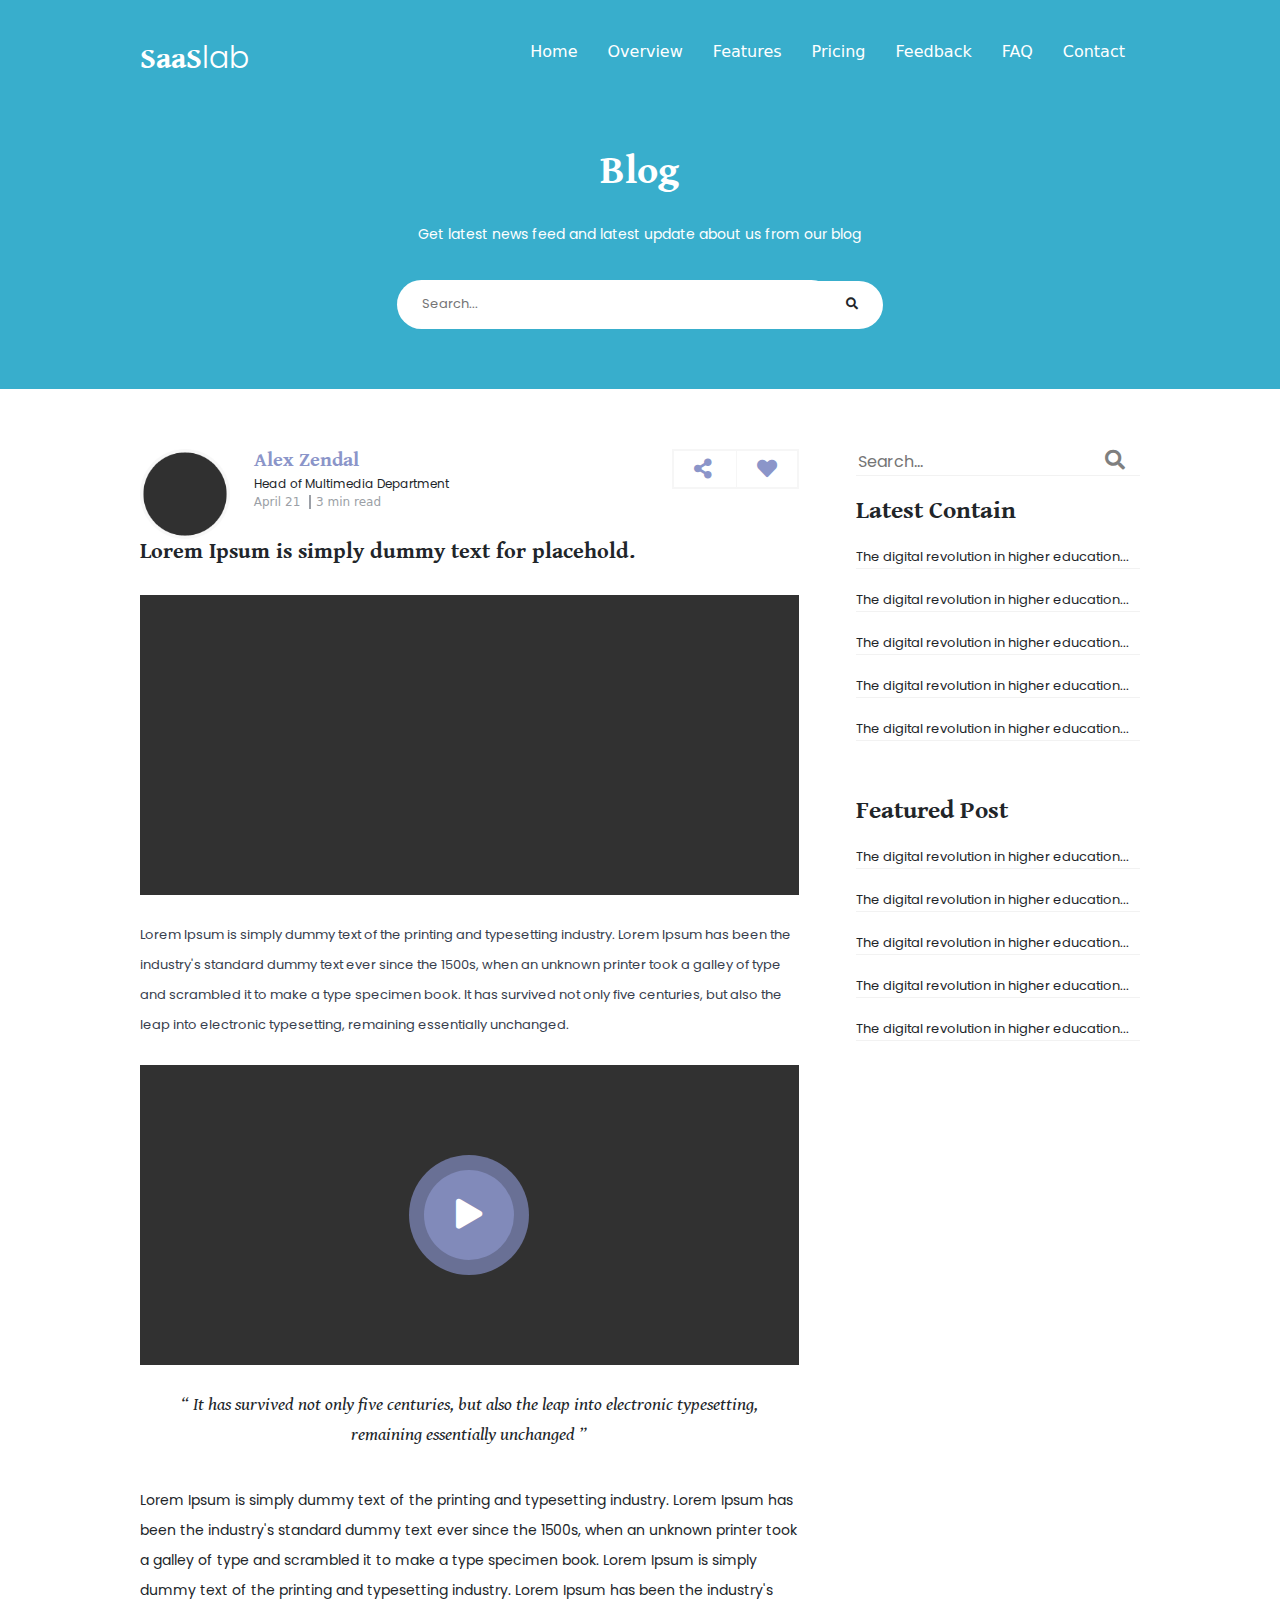
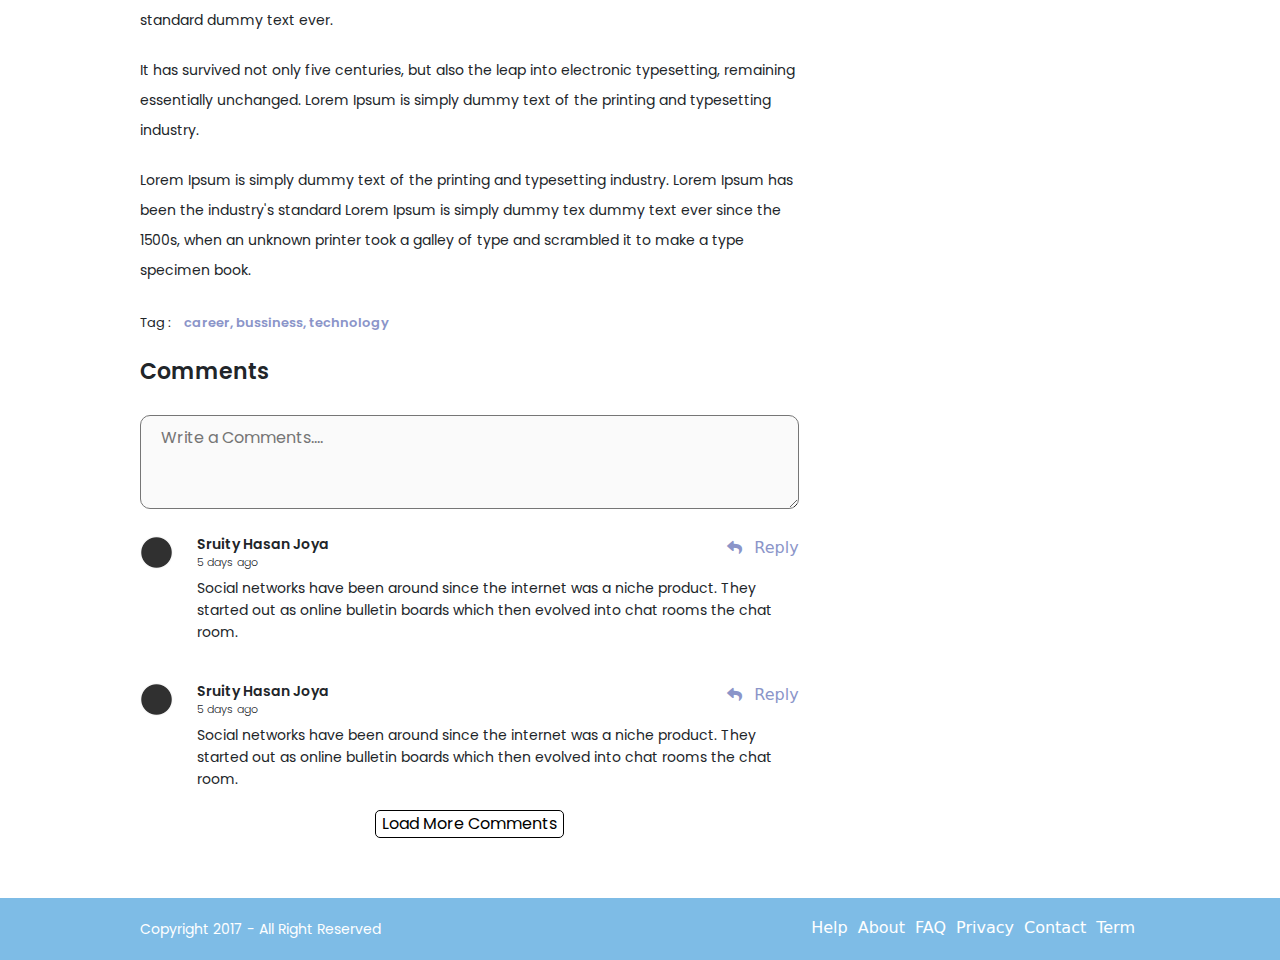
==== blog-details.html @ d779b218 "some-changes" ====
<!DOCTYPE html>
<html lang="en">
<head>
	<meta charset="UTF-8">
	<meta name="viewport" content="width=device-width, initial-scale=1.0">
	<title>SaasLab-BlogDetails-Online</title>
	<link rel="stylesheet" href="css/bootstrap.min.css">
	<link rel="stylesheet" href="css/fontawesome.css">
	<link rel="stylesheet" href="css/all.css">
	<link rel="stylesheet" href="css/style.css">
	<link rel="stylesheet" href="css/responsive.css">
</head>

<body class="blog-details">
	<div class="blog-details-area about-area">
		<div class="container">
			<div class="row header-area">
				<div class="col-4">
					<h2>SaaS<span>lab</span></h2>
				</div>

				<div class="col-8">
					<nav class="navbar navbar-expand-lg navbar-light header-menu">
					    <button class="navbar-toggler" type="button" data-bs-toggle="collapse" data-bs-target="#navbarNavOne" aria-controls="navbarNa" aria-expanded="false" aria-label="Toggle navigation">
					      <span><i class="fas fa-bars"></i></span>
					    </button>
					   	<div class="collapse navbar-collapse" id="navbarNavOne">
					      <ul class="navbar-nav">
					       	<li><a href="index.html">Home</a></li>
							<li><a href="cart-overview.html">Overview</a></li>
							<li><a href="#">Features</a></li>
							<li><a href="pricing-01.html">Pricing</a></li>
							<li><a href="#">Feedback</a></li>
							<li><a href="faq01.html">FAQ</a></li>
							<li><a href="contact.html">Contact</a></li>
					      </ul>
					    </div>
					</nav>
				</div>
			</div>

			<div class="row header-banner text-center">
				<div class="col-10 offset-1 col-lg-8 offset-lg-2">
					<H1>Blog</H1>
					<p>Get latest news feed and latest update about us from our blog</p>
					<input type="serch" class="blog-search" placeholder="Search...">
					<span><i class="fas fa-search"></i></span>
				</div>
			</div>
		</div>
	</div>

	<div class="blog-description">
		<div class="container">
			<div class="row">
				<div class="col-12 col-lg-8">
					<div class="row">
						<div class="col-8 col-lg-8">
							<div class="row department">
								<div class="col-3 col-md-2 col-lg-3">
									<img src="images/team-member.png" alt="">
								</div>

								<div class="col-9 col-md-10 col-lg-7">
									<h2 style="color: #8b95c9">Alex Zendal</h2>
									<p>Head of Multimedia Department</p>
									<h6>April 21 <span>3 min read</span></h6>
								</div>
							</div>
						</div>

						<div class="col-4 col-lg-4">
							<div class="department-share float-end">
								<a href=""><i class="fas fa-share-alt"></i></a>
								<a class="share-heart" href=""><i class="fas fa-heart"></i></a>
							</div>
						</div>
					</div>

					<div class="row second-description">
						<div class="col-12">
							<h4>Lorem Ipsum is simply dummy text for placehold.</h4>
							<img src="images/thumbnail.png" alt="">
							<p>Lorem Ipsum is simply dummy text of the printing and typesetting industry. Lorem Ipsum has been the industry's standard dummy text ever since the 1500s, when an unknown printer took a galley of type and scrambled it to make a type specimen book. It has survived not only five centuries, but also the leap into electronic typesetting, remaining essentially unchanged. </p>
						</div>
					</div>

					<div class="row third-description">
						<div class="col-12">
							<div class="video-container">
								<iframe width="713" height="300" src="https://www.youtube.com/embed/zGZ37ZVZP58" title="YouTube video player" frameborder="0" allow="accelerometer; autoplay; clipboard-write; encrypted-media; gyroscope; picture-in-picture" allowfullscreen></iframe>
								<div class="description-image" style="background-image: url(images/thumbnail.png);">
									<div class="row">
										<div class="col-2 offset-5">
											<div class="row layer-one" style="background: #697095;">
												<div class="layer-two" style="background: #818aba">
													<i class="fas fa-play" style="color: white"></i>
												</div>
											</div>
										</div>
									</div>
								</div>
							</div>
						</div>

							<p>“ It has survived not only five centuries, but also the leap into electronic typesetting, remaining essentially unchanged ”</p>
					</div>

					<div class="row">
						<div class="col-12 forth-description">
							<p>Lorem Ipsum is simply dummy text of the printing and typesetting industry. Lorem Ipsum has been the industry's standard dummy text ever since the 1500s, when an unknown printer took a galley of type and scrambled it to make a type specimen book. Lorem Ipsum is simply dummy text of the printing and typesetting industry. Lorem Ipsum has been the industry's standard dummy text ever.</p>

							<p>It has survived not only five centuries, but also the leap into electronic typesetting, remaining essentially unchanged. Lorem Ipsum is simply dummy text of the printing and typesetting industry. </p>

							<p>Lorem Ipsum is simply dummy text of the printing and typesetting industry. Lorem Ipsum has been the industry's standard Lorem Ipsum is simply dummy tex dummy text ever since the 1500s, when an unknown printer took a galley of type and scrambled it to make a type specimen book.</p>
							<h6>Tag : <span>career, bussiness, technology</span></h6>
						</div>
					</div>

					

					<div class="row">
						<div class="col-12">
							<h4 style="font-family: poppins-semibold;">Comments</h4>
							<textarea name="massage" id="textarea" cols="91" rows="3" placeholder="Write a Comments...."></textarea>
						</div>
					</div>


					<div class="comments-view">
						<div class="row comments-reply">
							<div class="customer-logo col-2 col-md-1">
								<img src="images/team-member.png" alt="">
							</div>

							<div class="col-8 col-md-9">
								<div class="col-8 col-lg-6">
									<h5>Sruity Hasan Joya</h5>
								    <h6>5 days ago</h6>
								</div>
							</div>

							<div class="col-2">
								<span><i class="fas fa-reply"></i>Reply</span>
							</div>

						</div>

						<div class="row">
							<div class="col-2 col-md-1"></div>

							<div class="col-10 col-md-11">
								<p>Social networks have been around since the internet was a niche product. They started out as online bulletin boards which then evolved into chat rooms the chat room.</p>
							</div>
						</div>
					</div>


					<div class="comments-view">
						<div class="row comments-reply">
							<div class="customer-logo col-2 col-md-1">
								<img src="images/team-member.png" alt="">
							</div>

							<div class="col-8 col-md-9">
								<div class="col-8 col-lg-6">
									<h5>Sruity Hasan Joya</h5>
								    <h6>5 days ago</h6>
								</div>
							</div>

							<div class="col-2">
								<span><i class="fas fa-reply"></i>Reply</span>
							</div>

						</div>

						<div class="row">
							<div class="col-2 col-md-1"></div>

							<div class="col-10 col-md-11">
								<p>Social networks have been around since the internet was a niche product. They started out as online bulletin boards which then evolved into chat rooms the chat room.</p>
							</div>
						</div>
					</div>
				

					<div class="row">
						<div class="col-8 offset-2 text-center">
							<button style="background: white; font-family: poppins-regular; border: 1px solid black; border-radius: 5px; color: black;">Load More Comments</button>
						</div>
					</div>
				</div>
				

				<div class="col-12 col-lg-4 blog-right-description">
					<div class="row">
						<div class="col-12">
							<input type="search" placeholder="Search...">
							<span><i class="fas fa-search"></i></span>
						</div>
					</div>

					<div class="row">
						<div class="col-12">
							<h3>Latest Contain</h3>
							<p>The digital revolution in higher education...</p>
							<p>The digital revolution in higher education...</p>
							<p>The digital revolution in higher education...</p>
							<p>The digital revolution in higher education...</p>
							<p>The digital revolution in higher education...</p>
						</div>
					</div>

					<div class="row">
						<div class="col-12">
							<h3 style="margin-top: 35px">Featured Post</h3>
							<p>The digital revolution in higher education...</p>
							<p>The digital revolution in higher education...</p>
							<p>The digital revolution in higher education...</p>
							<p>The digital revolution in higher education...</p>
							<p>The digital revolution in higher education...</p>
						</div>
					</div>
				</div>
			</div>
		</div>
	</div>	

	<div class="copyright">
		<div class="container">
			<div class="row">
				<div class="col-10 col-lg-4">
					<p>Copyright 2017 - All Right Reserved</p>
				</div>

				<div class="col-2 col-lg-8">
					<nav class="navbar navbar-expand-lg navbar-light header-menu">
					    <button class="navbar-toggler" type="button" data-bs-toggle="collapse" data-bs-target="#navbarNav" aria-controls="navbarNav" aria-expanded="false" aria-label="Toggle navigation">
					      <span><i class="fas fa-ellipsis-h"></i></span>
					    </button>
					   	<div class="collapse navbar-collapse" id="navbarNav">
					      <ul class="navbar-nav">
					       	<li><a href="">Help</a></li>
							<li><a href="index.html">About</a></li>
							<li><a href="faq01.html">FAQ</a></li>
							<li><a href="">Privacy</a></li>
							<li><a href="contact.html">Contact</a></li>
							<li><a href="">Term</a></li>
					      </ul>
					    </div>
					</nav>
				</div>
			</div>
		</div>
	</div>

	<script type="text/javascript" src="js/bootstrap.js"></script>
</body>
</html>
---- css/style.css ----
@font-face {
	font-family: GentiumBookBasic-Bold;
	src : url(../fonts/GentiumBookBasic-Bold.ttf);
}

@font-face {
	font-family: GentiumBookBasic-BoldItalic;
	src : url(../fonts/GentiumBookBasic-BoldItalic.ttf);
}

@font-face {
	font-family: GentiumBookBasic-Italic;
	src : url(../fonts/GentiumBookBasic-Italic.ttf);
}

@font-face {
	font-family: GentiumBookBasic-Regular;
	src : url(../fonts/GentiumBookBasic-Regular.ttf);
}

@font-face {
	font-family: Poppins-Bold;
	src : url(../fonts/Poppins-Bold.ttf);
}

@font-face {
	font-family:Poppins-Regular ;
	src : url(../fonts/Poppins-Regular.ttf);
}

@font-face {
	font-family: Poppins-SemiBold;
	src : url(../fonts/Poppins-SemiBold.ttf);
}

@font-face {
	font-family: Poppins-Light;
	src : url(../fonts/Poppins-Light.ttf);
}

@font-face {
	font-family: Poppins-thin;
	src : url(../fonts/Poppins-thin.ttf);
}

@font-face {
	font-family: Poppins-Medium;
	src : url(../fonts/Poppins-Medium.ttf);
}

@font-face {
	font-family: roboto-regular;
	src : url(../fonts/roboto-regular.ttf);
}

@font-face {
	font-family: roboto-medium;
	src : url(../fonts/roboto-medium.ttf);
}

@font-face {
	font-family: roboto-light;
	src : url(../fonts/roboto-light.ttf);
}


body {
	width: 100%;
	margin: 0 auto;
}

img {
	width: 100%;
}


p {
	font-family: poppins-regular;
	/*color: #737982;*/
	font-size: 14px;
	line-height: 22px;
	margin: 0;
	/*padding-bottom: 10px;*/
}

h2 {
	font-family: GentiumBookBasic-Bold;
	padding-bottom: 10px;
	font-size: 30px;
	margin: 0;
}

h4 {
	font-family: poppins-regular;
	padding-bottom: 10px;
	margin: 0;
	font-size: 18px;
}

i {
	font-size: 30px;
	padding-bottom: 10px;
}

a {
	text-decoration: none;
}

ul {
	padding: 0;
	margin: 0;
}

ul li {
	display: inline-block;
	margin: 0px 5px;
}

/*button {
	padding: 10px 45px;
    border: none;
    background: #0dcaf0;
    color: white;
    font-family: 'GentiumBookBasic-Bold';
    margin-top: 32px;
} 
*/
.container {
	width: 80%;
}

.about-area {
	background-color: #38aecc;
	padding: 40px 0;
}


.header-area {
	padding-bottom: 60px;
}

.header-banner h1 {
	padding-bottom: 20px;
	font-family: GentiumBookBasic-Bold;
	color: white;
}

.about-area span {
	font-family: poppins-light;
}

.about-area ul {
	float: right;
}

.about-area ul li {
	display: inline-block;
}

.about-area ul li a {
	text-decoration: none;
	color: white;
	margin: 0 10px;
}

.about-area h2 {
	font-family: gentiumbookbasic-bold;
	color: white;
}


.about-area p {
	color: white;
	font-family: poppins-regular;
}

.video-play-btn {
	height: 200px;
	position: relative;
}

.layer-one {
	background: #56b5cd;
	border-radius: 50%;
	height: 120px;
	width: 120px;
	line-height: 120px;
	position: absolute;
	top: 50%;
	left: 50%;
	margin-top: -60px;
	margin-left: -60px;
}

.layer-two {
	background: #6fc0d4;
    border-radius: 50%;
    height: 90px;
    width: 90px;
    line-height: 90px;
    position: absolute;
    left: 50%;
    top: 50%;
    margin-top: -45px;
    margin-left: -45px;
}

.layer-three {
	background: #84c9da;
    border-radius: 50%;
    height: 60px;
    width: 60px;
    position: absolute;
    left: 50%;
    top: 50%;
    margin-top: -30px;
    margin-left: -30px;
}

.layer-two i {
	color: white;
	height: 32px;
	width: 28px;
	position: absolute;
	top: 50%;
	left: 50%;
	margin-top: -16px;
	margin-left: -13px;
	padding: 0;
}

/*##############################################################*/


.about-description {
	padding: 60px 0;
}

.about-description  p {
	padding-bottom: 60px;
}

.about-description h2 {
	font-family: gentiumbookbasic-bold;
}

.about-description h4 {
	font-family: poppins-regular;
}

.about-support p {
	padding-bottom: 40px;
	font-family: poppins-light;
	font-size: 12px;
}


/*######################################################################*/


.about-project-details {
	background-color: #38aecc;
	padding: 60px 0;
}

.about-project-details button {
	padding: 10px 40px;
	border: none;
	background: #03c5f8;
	color: white;
	font-family: GentiumBookBasic-regular;
	margin-top: 40px;
}

.about-product-missions button {
	padding: 10px 40px;
	border: none;
	background: #03c5f8;
	color: white;
	font-family: GentiumBookBasic-regular;
	margin-top: 40px;
}


.about-project-details h2 {
	color: white;
}

.about-project-details p {
	color: #c4e7f0;
	line-height: 25px;
	font-family: poppins-light;
}

.project-right img {
	margin-left: 164px;
}

/*####################################################################*/

.about-product-missions {
	padding: 60px 0;
}

.about-product-missions h2 {
	padding-bottom: 20px;
}

.project-left img {
	margin-left: -164px;
}


/*###########################################################*/


.about-choose-us {
	background-color: #38aecc;
	padding: 60px 0;
}

.about-choose-us h2 {
	color: white;
}

.about-choose-us h4 {
	font-family: gentiumbookbasic-bold;
}

.choose-us-head p {
	color: #c4e7f0;
	padding-bottom: 50px;
}

.about-box {
	background: white;
    padding: 40px;
    border-right: 3px solid #eaeaea;
}

.about-box p {
	font-size: 12px;
}

.about-box i {
	border: 1px solid #eaeaea;
    border-radius: 50%;
    margin-bottom: 30px;
    height: 75px;
    width: 75px;
    text-align: center;
    line-height: 75px;
}

.border-right {
	border: none;
}

/*##########################################################*/


.about-team {
	padding: 50px 0;
}

.team-box {
	border: 1px solid #c3bebe;
	margin: 0 20px;
	padding: 0 25px;
}

.team-box ul li {
	margin: 25px 5px;
}

.team-box ul li i {
	font-size: 20px;
    color: white;
    background: red;
    height: 35px;
    width: 35px;
    line-height: 35px;
    border-radius: 50%;
}

.our-team p {
	padding-bottom: 100px;
}

.about-team Img {
	width: 50%;
	margin-top: -60px;
    padding-bottom: 25px
}

.about-team h4 {
	font-family: poppins-regular;
	padding-bottom: 25px;
}

.about-slider i {
	margin-top: 155px;
	background: #2ab7ca;
    color: white;
    height: 30px;
    width: 30px;
    font-size: 20px;
    line-height: 30px;
}


/*##############################################*/

.copyright {
	background-color: #7ebce6;
	padding: 10px 0;
}

.copyright p {
	padding: 0;
	color: white;
	margin: 10px 0;
}

.copyright ul {
	float: right;
}

.copyright a {
	color: white;
}

.header-menu {
	justify-content: flex-end;
}


/*############################################################################################################################################################*/

									/*blog-details-area*/

.blog-details-area {
	background-color: #38aecc;
	padding-bottom: 60px;
}

.blog-search {
	padding: 14px 1px 15px 25px;
    border-radius: 50px;
    font-family: 'Poppins-Regular';
    font-size: 13px;
    border: none;
    width: inherit;
}

.header-banner span	i {
	font-size: 12px;
    padding: 17px 25px 19px 60px;
    background: white;
    border-radius: 25px;
    margin-left: -55px;
}

.blog-details-area p {
	padding-bottom: 35px;
}

/*###################################################*/

.blog-description {
	padding: 60px 0;
}

.blog-description h4 {
	font-family: 'GentiumBookBasic-Bold';
    padding-bottom: 30px;
    font-size: 22px;
}

.department h2 {
	padding: 0;
	font-size: 20px;
}

.department p {
	padding-bottom: 0;
	font-size: 12px;
}

.department h6 {
	padding-bottom: 10px;
	font-size: 12px;
	color: #9b9fa6;
}

.department h6 span {
	border-left: 2px solid #9b9fa6;
	margin-left: 5px;
	padding-left: 5px;
}

.department-share {
	border: 2px solid #f6f6f6;
}

.second-description p {
	line-height: 30px;
    padding: 25px 0;
    font-size: 13px;
    color: #37404d;
}

.second-description img {
	height: 300px;
}

.third-description p {
	padding: 25px 40px;
    font-size: 18px;
    font-family: 'GentiumBookBasic-italic';
    text-align: center;
    line-height: 30px;
}

.video-container iframe {
	position: absolute;
}

.description-image {
	position: relative;
	height: 300px;
}

.forth-description p {
	padding: 10px 0;
	line-height: 30px;
}

.forth-description h6 {
	font-family: poppins-regular;
	font-size: 13px;
	padding: 20px 0;
}

.forth-description span {
	color: #8b95c9;
	font-family: poppins-semibold;
	margin-left: 10px;
}

.department-share i {
    margin: 0;
    padding: 8px 20px;
    font-size: 20px;
    color: #8b95c9;
}

.blog-description textarea {
	padding: 10px 20px;
    color: #989da3;
    background: #fafafa;
    border-radius: 10px;
    font-family: 'Poppins-Regular';
}

.comments-view {
	padding: 20px 0;
}

.comments-reply span i {
	font-size: 15px;
	margin-right: 12px;
}

.comments-reply span {
	color: #8b95c9;
	float: right;
}

.comments-reply h5 {
	font-size: 14px;
    font-family: 'Poppins-SemiBold';
    margin-bottom: 3px;
}

.comments-reply h6 {
	font-size: 11px;
    font-family: 'Poppins-light'
}

.share-heart i {
	border-left: 1px solid #f6f6f6;
	margin-left: -1px;
}

.blog-page-description {
	margin-top: 50px;
}

.blog-right-description {
	padding-left: 100px;
}

input[type=search]{
	border: none;
	border-bottom: 1px solid #f2f2f2;
	font-family: poppins-regular;
	width: 100%;
	margin-bottom: 20px;
}

.blog-right-description span {
	margin-left: -40px;
}

.blog-right-description span i {
	font-size: 20px;
	color: #7f7f7f;
}

.blog-right-description p {
	border-bottom: 1px solid #f2f2f2;
	margin-bottom: 20px;
	font-size: 13px;
}

.blog-right-description h3 {
	margin-bottom: 20px;
    font-size: 25px;
    font-family: 'GentiumBookBasic-Bold';
}


/*#######################################################################################################################################################################################*/


												/*BLOG-PAGES*/

/*.blog-page-description {
	padding: 60px 0;
}*/

.blog-page-description img {
	height: 300px;
}

.blog-pages-text {
	box-shadow: 0 0 15px -10px dimgray;
	margin-top: -70px;
	background: white;
	padding: 25px;
}

.blog-pages-text h2 {
	font-size: 20px;
}

.blog-pages-text p {
	font-size: 13px;
}

.blog-pages-text a i {
	font-size: 12px;
	margin-left: 10px;
}

.blog-pages-text ul {
	float: right;
}

.blog-pages-text ul li {
	/*margin:0 10px 20px;*/
	/*float: right;*/
}

.blog-pages-text ul li a {
	color: gray;
}

.blog-pages-text a {
	color: #87dad1;
	font-family: 'GentiumBookBasic-Bold';
}

.blog-pages-text ul li a span {
	font-family: poppins-semibold;
	margin-left: 10px;
	font-size: 13px;
}

.blog-left-description {
	border-bottom: 1px solid gray;
    padding-bottom: 40px;
    margin-bottom: 40px;
}

.blogpage-slider-button {
	padding-bottom: 50px;
}

.blogpage-previous i {
	font-size: 15px;
	margin-right: 10px;
}

.blogpage-previous button {
	margin-top: 0;
    padding: 10px 25px;
    margin-left: -80px;
    font-family: poppins-semibold;
    border: none;
    color: #8b8f95;
}

.blogpage-next i {
	font-size: 15px;
	margin-left: 10px;
}

.blogpage-next button {
	margin-top: 0;
	margin-left: -55px;
	padding: 10px 45px;
	border: none;
	font-family: poppins-semibold;
	color: #8b8f95;
}


.copyright-border {
	border-right: 1px solid #9ecdec;
}

/*################################################################################################################################*/

                              /*CAT OVERVIEW*/


.cat-overview li i {
	color: white;
	font-size: 15px;
}

.cart-overview {
	background: #8785e0;
	color: white;
}

.overview-product-description {
	border-bottom: 1px solid #e9e9e9;
	margin-bottom: 60px;
}

.overview-product-description img {
	height: 150px;
}

.overview-product-name {
	border-bottom: 1px solid #e9e9e9;
	margin-bottom: 30px;
	margin-top: 20px;
}

.overview-product-name h2 {
	font-family: poppins-semibold;
	font-size: 25px;
}

.overview-product-name span {
	font-family: poppins-regular;
}

.overview-product-name span input {
	text-align: center;
	width: 50px;
	height: 25px;
	margin-left: 10px;
	border: 1px solid #ededed;
}

.product-specification h5 {
	font-family: 'GentiumBookBasic-Bold';
    font-size: 25px;
    padding-bottom: 10px;
}

.product-specification h4 {
	color: #8785e0;
}

.product-specification h4 i {
	font-size: 15px;
    margin-left: 8px;
}

.product-price {
	border-bottom: 1px solid gray;
}


.product-specification p {
	font-family: poppins-regular;
	font-size: 16px;
	line-height: 30px;
}

.product-description {
	background: whitesmoke;
	padding-top: 50px;
	padding-bottom: 50px;
}

.product-details {
	background: white;
	border: 1px solid #e9e9e9;
	padding: 40px 40px 0;
}


.cart-amount {
    width: 100%;
    text-align: right;
    margin-top: -30px;
}

.bottom-border {
    border-bottom: 1px solid #ddd;
    padding: 15px 0;
}

.cart-amount td {
    padding: 8px;
}

.product-description button {
	margin: 20px 0 50px;
	float: right;
    padding: 10px 40px;
    border: none;
    font-family: 'Poppins-SemiBold';
    background: #2f93e2;
    color: white;
}

/*##################################################################################################################################*/


							/*CHECKOUT-PAGES*/


.payment-button button {
	float: right;
    padding: 10px 40px;
    border: none;
    background: #2f93e2;
    color: white;
    font-family: 'Poppins-regular';
    margin: 30px 0 0;
}

.shipping-address {
	width: 100%;
    padding:10px;
    border-radius: 5px;	
    border: 1px solid #e1e3e4;
    margin-bottom: 15px;
    color: #858b93;
}

.shipping-area {
	background: #f9f9f9;
}

.shipping-details {
	border: 1px solid #e1e3e4;
    padding: 30px;
    margin-top: 40px;
    margin-bottom: 40px;
    background: white;
}

.checkout-pages textarea {
	border: 1px solid #e1e3e4;
	padding: 10px;
	border-radius: 5px;
}

.header-area .navbar {
		float: right;
		padding: 0;
	}


/*############################################## contact #########################################*/

.contact .cart-overview {
	background: #79b4db;
}

.contact .header-banner i {
	border: 2px solid white;
    border-radius: 50%;
    height: 50px;
    width: 50px;
    line-height: 50px;
    font-size: 25px;
    margin-bottom: 15px;
}

.contact .header-banner p {
	color: #d7e9f4;
}

.contact .header-banner h6 {
	font-family: poppins-regular;
}

.helpline-area {
	margin: 50px 0;
}

.helpline-left {
	padding-right: 80px;
}

.helpline-area h2 {
	padding-bottom: 11px;
}

.helpline-left p {
	padding-bottom: 30px;
}

.helpline-left label {
	font-family: 'Poppins-light';
    font-size: 15px;
    margin: 0;
    padding-top: 30px;
    color: #9b9fa6;
}

.helpline-left input {
	width: 100%;
    border: none;
    border-bottom: 1px solid #e0e0e0;
}

.helpline-left input:focus {
	box-shadow: none;
}

.helpline-left select {
	width: 100%;
    border: none;
    border-bottom: 1px solid #e0e0e0;
}

.helpline-search {
	border-bottom: 1px solid #e0e0e0;
}

.helpline-search input {
	border: none;
    width: 90%;
}

.helpline-search i {
	font-size: 15px;
	color: #737982;
	float: right;
	margin-bottom: 5px;
}

.helpline-right h4 {
	font-family: 'GentiumBookBasic-Bold';
    padding-bottom: 5px;
    font-size: 25px;
    padding-top: 30px;
}

.helpline-right p {
	padding-bottom: 20px;
}

.helpline-right-question {
    border: 1px solid #e0e0e0;
    margin-top: 10px;
    padding: 0 10px;
}

.helpline-right-question select {
    border: none;
    width: 100%;
    padding: 15px 0;
}

.helpline-left button {
	width: 100%;
    padding: 10px;
    margin-top: 45px;
    border: none;
    background: #03c5f8;
    color: white;
    font-family: 'Poppins-SemiBold';
}

.helpline-area textarea {
	border: none;
    border-bottom: 1px solid #e0e0e0;
}

.contact-map {
	text-align: center;
	padding: 30px 0 25px;
}

.accordion-item {
	border: none;
}


.contact .accordion-button {
	padding: 12px;
	background: white;
    border: 1px solid gray;
    box-shadow: none;
}

.accordion-button {
	color: blue;
	border-bottom: 1px solid lightgray;
}

.accordion-button:not .collapsed {
	background: skyblue;
}



/*############################################# pricing-01 #########################################*/



.pricing01 .cart-overview {
	background: #107dd0;
}

.pricing01-header {
	text-align: center;
	padding: 30px 0;
}

.pricing01-offer {
	background-image: url(../images/Pricing_bg.png);
	color: white;
	padding: 20px 0;
	background-size: cover;
}

.pricing01-offer p {
	text-align: center;
}

.pricing01-area {
	background: #f8f8f8;
	padding: 15px 0 50px;
}

.pricing01-answer-sheet {
    box-shadow: 1px -2px 5px 5px #f3faff;
    margin-bottom: 50px;
}

.pricing01-answer-box {
	padding: 20px 35px;
    border-bottom: 1px solid #f2f2f2;
}

.pricing01-answer-box select {
    background: white;
}

.pricing01-answer-sheet select {;
    width: 100%;
    border: none;
}

.pricing01-para {
	background: #0084e9;
}

.pricing01-select-button {
	margin: 120px 0 30px;
}

.pricing01-select-button button {
	float: right;
    padding: 15px 40px;
    border: 2px solid transparent;
    background: #0e81d9;
    color: white;
    border-radius: 50px 0 0 50px;
    font-family: 'Poppins-semibold';
    font-size: 15px;
    box-shadow: -2px 3px 5px 0px #095590;
}

.pricing01-offer-price {
	padding-left: 30px;
}

.pricing01-offer p {
	color: white;
	padding: 10px 0;
}

.pricing01-offer h6 {
	font-size: 12px;
}

.pricing01-offer h3	{
	font-family: GentiumBookBasic-Bold;
	font-size: 40px;
}

.pricing01-details-button button {
	padding: 10px 30px;
    border-radius: 50px;
    border: 2px solid white;
    background: transparent;
    color: white;
    font-family: 'Poppins-SemiBold';
}

.pricing01-details-button {
	text-align: center;
	margin: 25px 0 0;
}

.pricing01-faq {
	text-align: center;
	padding-top: 50px;
	padding-bottom: 50px;
}

.pricing01-faq h2 {
	color: #1e96f2;
}

.pricing01-answer-sheet .accordion-button i {
	font-size: 15px;
	padding-bottom: 0;
}



/*#######################################################PRICING-02######################################*/


.pricing02-area {
	background-color: #f4f4f4;
	padding: 80px 0;
}

.pricing02-area .pricing01-header p {
	font-size: 17px;
}

.pricing02-box {
	text-align: center;
}

.pricing02 .mobile-contact {
	text-align: center;
    background: #2799c1;
    color: white;
    height: 250px;
}

.pricing02 .copyright {
	margin-top: 65px;
}

.pricing02 .mobile-contact h2 {
    padding-top: 35px;
}

.pricing02 .contact-details button {
    padding: 10px 70px;
    border: none;
    border-radius: 25px;
    background: #2799c1;
    color: white;
    font-family: 'Poppins-Regular';
}

.pricing02 input[type=name],input[type=subject],input[type=message] {
	width: 100%;
    border: none;
    border-bottom: 1px solid gray;
    padding-bottom: 10px;
    margin-bottom: 30px;
}

.pricing02 input[type=email] {
	width: 100%;
    border: none;
    border-bottom: 1px solid gray;
    padding-bottom: 10px;
    margin-bottom: 30px;
}







/*################################################### FAQ01 ##########################################*/



.faq01 .pricing01-faq h2 {
	color: #37404d;
}

.faq01-general {
	border-bottom: 1px solid #f2f2f2;
	padding-bottom: 65px;
}

.faq01 .copyright {
	margin-top: 50px;
}

.faq01 .accordion-button {
	padding: 25px;
}

/*############################################### FAQ02 ########################################*/

.faq02 .pricing01-faq h2 {
	color: #37404d;
}

.faq02-answer {
	box-shadow: 1px -2px 5px 5px #f3faff;
	border-bottom: 5px solid #04c5f8;
}

.faq02-answer p {
	/*box-shadow: 1px -2px 5px 5px #f3faff;*/
    padding: 25px 25px 30px;
    line-height: 28px;
}

.faq02 .contact-us input {
	width: 100%;
	padding: 10px;
    margin: 10px 0;
    background: #f5f5f5;
    border: none;
    font-family: poppins-regular;
    color: #93989f;
}

.faq02 .contact-us textarea {
	padding: 10px;
    margin: 10px 0;
    background: #f5f5f5;
    border: none;
    font-family: Poppins-regular;
    color: #93989f;
}

.faq02 .contact-us {
	border-bottom: 1px solid #e5e5e5;
}

.send-button {
	text-align: center;
}

.send-button button {
	padding: 10px;
	width: 50%;
	background: #007ea7;
    color: white;
    font-family: 'Poppins-SemiBold';
    border: none;
    margin-bottom: 60px;
}

.faq02 .copyright {
	background: white;
	border-bottom: 10px solid #04c5f8;
}

.faq02 .copyright p {
	color: black;
}

.faq02 .copyright a {
	color: black;
}


/****************************************************RESPONSIVE COMPLETE**************************************************************/






/*######################################################GMAIL-BODY##################################################################*/



.gmail-head {
	background: #4d84e3;
	color: white;
	padding-bottom: 50px;
}

.gmail-head-right img {
	margin-left: 75px;
	width: 120%;
}

.gmail-head-left {
	padding-top: 70px;
}

.gmail-head-left button {
	width: 100%;
    padding: 13px;
    border: 1px solid white;
    background: transparent;
    color: white;
    font-family: 'GentiumBookBasic-Bold';
    border-radius: 5px;
    margin-top: 35px;
}

.gmail-head-left button:hover {
	background: #3bd3fb;
	border: none;
}

.gmail-head-left p {
	color: #f4f4f4;
}

.gmail-menu {
	padding: 50px 0;
}

.gmail-menu i {
	float: right;
	font-size: 20px;
}


.get-gmail {
	text-align: center;
	padding-top: 60px;
	padding-bottom: 60px;
}

.get-gmail button {
	padding: 10px 50px;
	color: white;
	background: #3bd3fb;
	border-radius: 20px;
	margin: 15px 0;
	border: none;
	font-family: 'GentiumBookBasic-Bold';
}


.gmail-all {
	background: #f4f4f4;
	padding-top: 50px;
	padding-bottom: 50px;
}


.gmail-all i {
	color: #685b5b;
	font-size: 23px;
}

.gmail-all h2 {
	font-size: 25px;
}

.gmail-description  {
	padding: 30px 0;
}

.gmail-all-head {
	text-align: center;
	padding-bottom: 40px;
}

.gmail-all-left {
	text-align: right;
	padding: 0 40px;
}

.gmail-all-right {
	padding: 0 40px;
}

.gmail-phone {
	padding: 0 40px;
}


.gmail-business {
	text-align: center;
	padding-top: 60px;
	padding-bottom: 60px;
}

.gmail-business-area p {
	padding: 13px;
}

.bg-blue {
	background: #508df7;
	color: white;
    padding: 13px;
    font-family: 'GentiumBookBasic-Bold';
}

.gmail-business-box {
	box-shadow: 0 2px 6px 4px #f9f9f9;
}

.gmail-business-box button {
	padding: 7px;
    background: #34dbfe;
    color: white;
    border: none;
    border-radius: 50px;
    margin: 20px 0;
    width: 65%;
}

.gmail-business-head {
	padding-bottom: 30px;
}

.gmail-business-head h2 {
	padding-bottom: 10px;
}

.gmail-business-box h2 {
	padding: 0;
	font-size: 30px;
}

.gmail-business-box span {
	font-size: 40px;
}

.gmail-business-box span sup {
	margin-top: -10px;
}

.gmail-business-box select {
	border: none;
	font-size: 12px;
    font-family: 'Poppins-Regular';
}

.download-area {
	background: #508df7;
	padding-top: 40px;
	padding-bottom: 40px;
}

.download-area-left	{
	padding-top: 100px;
	padding-right: 120px;
}

.download-area-left h2 {
	font-size: 40px;
	color: white;
}

.download-area-left p {
	font-size: 14px;
	line-height: 25px;
	padding-bottom: 20px;
	color: white;
}

.download-area-left button {
	padding: 10px 30px;
    color: white;
    background: #2bd9fe;
    border: none;
    font-family: 'GentiumBookBasic-bold';
    border-radius: 5px;
    margin-top: 32px;
}

.download-area .copyright {
	background: #508df7;
}

.download-area .copyright .copyright-body {
	border-top: 1px solid white;
	margin-top: 40px;
	padding-top: 20px;
}

.trello-information-right .accordion-item {
	border: none;
}

.trello-information-right .accordion-item button {
	padding: 0;
}

.trello-information-right .accordion-item h2 {
	padding: 0;
}

.trello-information-right .accordion-button:after {
	background: none;
}

/*.trello-information-right .accordion-button i {
	padding-right: 40px;
}*/

.trello-information-right .accordion-button {
	box-shadow: none;
	background: transparent;
}


/*########################################################################## HOW-IT-WORK ##########################################################*/



.timeline {
  position: relative;
  max-width: 1200px;
  margin: 0 auto;
}



.content {
  padding: 20px 30px;
  background-color: white;
  position: relative;
  border-radius: 6px;
}


/*##################################################################PRODUCT-PAGES#################################################################*/


.product-page .navbar-nav li i {
	color: white;
	font-size: 15px;
}




/*################################################# SKYPE ##########################################################*/



.skype-banner {
	background: #20caf0;
	color: white;
	height: 1000px;
}

.skype-heading {
	padding: 30px 0;
}

.skype-heading i {
	float: right;
	color: white;
}


.skype-content {
	text-align: center;
}

.skype-content img {
	width: 80%;
}


.skype-content-right {
	padding: 80px 45px 0;
}

.skype-content button {
	border: 1px solid white;
    border-radius: 30px;
    width: 45%;
    padding: 10px;
    background: transparent;
    color: white;
    margin: 50px 10px 0;
}

.skype-content button:hover {
	color: #20caf0;
	background: white;
	transition: 1s;
}


.skype-content p {
	color: #87fff0;
	line-height: 22px;
}

.progress-bar {
	background: white;
	color: #20caf0;
	margin-top: -110px;
	box-shadow: 0 0 8px -2px #20caf0;
	padding: 25px;
}

.progress-heading {
	padding-bottom: 15px;
}

.progress-banner ul li {
	position: relative;
	width: 150px;
	margin: 0;
	z-index: 1;
}

.progress-banner ul li i {
	background: #20caf0;
	color: white;
    height: 65px;
    width: 65px;
    border-radius: 50%;
    text-align: center;
    line-height: 65px;
    font-size: 20px;
}

.progress-banner ul li i:after {
	content: "";
	background: #20caf0;
	height: 3px;
	width: 155px;
	display: block;
	position: absolute;
	left: 0;
	top: 34px;
	z-index: -1;
}

.progress-banner h6 {
	padding-top: 15px;
}

.progress-banner ul li:first-child i:after {
	left: 100px;
}

.progress-banner ul li:last-child i:after {
	width: 100px;
}


.skype-download-area {
	padding-top: 80px;
	padding-bottom: 80px;
}

.skype-download-area p {
	padding-bottom: 20px;
}

.skype-download-area img {
	width: 145%;
}

.skype-download-area .padding-rt {
	padding-right: 50px;
}

.skype-download-area button {
	padding: 10px 25px;
    background: #12c6f0;
    color: white;
    border: none;
    border-radius: 30px;
    font-family: 'GentiumBookBasic-Bold';
    margin-top: 30px;
    font-size: 13px;
}


.skype-description {
	background: #12c6f0;
	text-align: center;
	color: white;
}


.skype-description {
	padding: 50px 0;
}

.skype-description-img {
	padding: 50px 0;
}

.skype-description .description-box {
	padding: 40px 10px;
}

.skype-description .description-box i {
	font-size: 22px;
	padding-bottom: 15px;
}

.skype-description .description-box p {
	font-size: 12px;
	color: #87fff0;
}

.skype-faq {
	text-align: center;
	border-bottom: 1px solid gray;
}


.skype-faq-heading {
	padding: 50px 0;
}


.skype-faq h2 {
	color: #12c6f0;
}

.skype .copyright {
	background: white;
	border-bottom: 10px solid #12c6f0;
}

.skype .copyright p {
	color: black;
}

.skype .copyright a {
	color: black;
}

.skype .skype-faq-heading {
	padding-top: 0;
}






/*############################################################# SLACK ####################################################*/



.slack-area {
	background: #60adc9;
	color: white;
	overflow: hidden;
}

.slack-heading {
	padding: 40px 0 80px;
}

.slack-heading h2 {
	margin-top: 10px;
}

.slack-menu-bar .navbar {
	float: right;
	margin-top: 10px;
}

.slack-btn button {
	padding: 10px 20px;
    border: none;
    border-radius: 25px;
    box-shadow: 0px 0px 9px -2px darkslategrey;
    background: #6ab8d3;
    color: white;
    font-family: 'Poppins-Regular';
    float: right;
}

.slack-banner {
	text-align: center;
}

.slack-banner button {
	padding: 10px 30px;
    color: #60adc9;
    font-family: 'GentiumBookBasic-Bold';
    border: none;
    border-radius: 25px;
    margin: 40px 0 80px;
    background: white;
}

.slack .video-play-btn {
	position: relative;
	height: 110px;
}

.slack-area a {
	color: white;
}

.slack-slider {
	float: right;
}

.slack-slider ul {
	margin-bottom: 30px;
}

.slack-slider ul li {
	display: block;
}

.slack-slider ul li i {
	font-size: 15px;
	margin: -5px 20px;
}

.slack-slider ul li i:before {
	/*border: 1px solid white;*/
	border-radius: 50%;
}

.slack-slider ul li:hover i:before {
	color: transparent;
}


.slack-team-communication {
	padding: 80px 0;
}

.slack-team-communication img {
	width: 130%;
	margin-left: -270px;
}

.team-content {
	padding-top: 30px;
}


.timeline-item {
	width: 100%;
	position: relative;
}

.timeline-item::before {
    content: '';
    position: absolute;
    width: 3px;
    height: 115%;
    background-color: #608fbf;
    left: 11px;
    margin-top: 20px;
}

.timeline-number {
	width: 25px;
    height: 25px;
    background: #608fbf;
    border-radius: 50%;
    text-align: center;
    color: white;
    position: absolute;
    font-family: 'GentiumBookBasic-semiBold';
    font-size: 15px;
    margin-top: 20px;
}


.timeline-item:last-child {
	height: 0;
}

.timeline-content {
	margin-left: 65px;
	padding: 20px;
}

.timeline-content:hover {
	background: #b8c6cb;
}


.pricing01-answer {
	padding: 0;
}

.slack .accordion-item h2 {
	padding-bottom: 0;
}


.slack-app {
	background: #60adc9;
	text-align: center;
	padding: 50px 0;
	color: white;
}


.slack-app button {
	padding: 8px 45px;
    border: none;
    border-radius: 25px;
    margin: 30px 0 45px;
    color: #0d6efd;
    font-family: 'GentiumBookBasic-semiBold';
}


.slack-app img {
	margin-bottom: 40px;
}

.slack-tool img {
	padding: 60px 115px 20px;
}


.slack-tool {
	padding: 60px 0;
}

.slack .gmail-business {
	text-align: center;
	background: #63b4d1;
	color: 	white;
}

.slack .gmail-business-box {
	margin: 0 10px;
	box-shadow: none;
	color: black;
	background: white;
}


.accordion-button::after {
	background-image: none;
	width: 0;
}

.accordion-button:not(.collapsed):after {
	background-image: none;
}

.accordion-item .accordion-header p {
	width: 100%;
}

.accordion-item .accordion-body p {
	text-align: left;
}

.mobile-app .accordion-button i {
	padding-bottom: 0;
	font-size: 16px;
	/*padding-right: 30px;*/
}

.mobile-app-developer .accordion-button i {
	padding-bottom: 0;
	font-size: 16px;
	margin-right: 30px;
}


.pricing01-answer-sheet .accordion-button:not(.collapsed) i {
	transform: rotate(180deg);
	color: black;
	padding-bottom: 0;
	font-size: 16px;
}

/*.accordion-button:not(.collapsed) i {
	transform: rotate(180deg);
	color: black;
	padding-right: 0;
	padding-left: 40px;
}*/

.mobile-app-developer .accordion-button:not(.collapsed) i {
	transform: rotate(180deg);
	color: blue;
	padding-bottom: 0;
	font-size: 16px;
	padding-right: 0;
	padding-left: 0;
}

.accordion-item .accordion-header {
	padding-bottom: 0;
}

.accordion-item .accordion-header p {
	width: 100%;
}

/*############################################################## TRELLO #########################################################*/


.trello .gmail-menu button {
	float: right;
    padding: 8px 40px;
    border-radius: 25px;
    border: 2px solid #4ce0b3;
    background: transparent;
    color: white;
    font-family: 'GentiumBookBasic-Bold';
}


.trello .gmail-head {
	background: #439b9a;
}

.trello .gmail-head-left button:hover {
	background: #4ce0b3;
	border: 1px solid transparent;
}

.trello-description {
	text-align: center;
	padding-top: 60px;
	padding-bottom: 60px;
}

.trello-description-heading {
	padding-bottom: 60px;
}


.trello-description p {
	color: #828a97;
}

.trello-description-body i {
	color: #0fa3a1;
	padding-bottom: 15px;
}

.trello-description-body h2 {
	font-size: 25px;
}


.trello-description-body {
	padding: 0 30px;
}


.trello-description-body:nth-child(n+1):nth-child(-n+3) {
	padding-bottom: 60px;
}


.trello-team-work {
	background: #268e8d;
	color: white;
	padding: 80px 0;
}

.trello-team-work img {
	width: 140%;
	margin-left: -270px;
}

.team-work-right {
	padding-top: 40px;
}

.team-work-right p {
	padding: 10px 0;
	line-height: 24px;
}

.team-work-right button {
	padding: 10px 40px;
    border-radius: 25px;
    border: none;
    background-color: #52e1b6;
    color: white;
    font-family: 'GentiumBookBasic-Bold';
    margin-top: 30px;
}

.team-work-right button:hover {
	background: white;
	color: #52e1b6;
	transition: 1s;
}


.trello-board {
	padding: 80px 0;
}


.trello-board-content {
	padding-top: 40px;
}

.trello-board-content p {
	font-family: poppins-regular;
    color: #737982;
    font-size: 15px;
    line-height: 25px;
    margin: 0;
    padding-bottom: 18px;
}

.trello-board-content button {
	padding: 10px 40px;
    border-radius: 25px;
    border: none;
    background-color: #52e1b6;
    color: white;
    font-family: 'GentiumBookBasic-Bold';
    margin-top: 30px;
}

.trello-board-content button:hover {
	box-shadow: 0 0 10px 0 #52e1b6;
	transition: 1s;
}


.trello-board-img img {
	margin-left: 138px;
	width: 105%;
}

.trello-information {
    background: #268e8d;
    text-align: center;
    color: white;
    padding: 60px 0;
}


.information-heading {
	padding-bottom: 25px;
}

.information-video {
	background: #eaeaea;
    height: 300px;
    width: 88%;
    border-radius: 5px;
    position: relative;
}

.information-video i {
	height: 80px;
    width: 80px;
    line-height: 80px;
    border-radius: 50%;
    background: #7d7d7d;
    text-align: center;
    top: 50%;
    left: 50%;
    margin-top: -40px;
    margin-left: -40px;
    position: absolute;
    padding: 0;
}

.information-video p {
	color: #7d7d7d;
	font-family: 'GentiumBookBasic-Bold';
	padding-top: 10px;
	position: absolute;
    top: 50%;
    left: 50%;
    margin-top: 45px;
    margin-left: -50px;
}

.trello-information-right .accordion-item {
	background: none;
}

.trello-information-right .accordion-item button {
	border: none;
	color: white;
	margin: 12px 0;
}

.trello-information-right .accordion-item i {
	font-size: 15px;
	padding-bottom: 0;
}

.trello-information-right .accordion-body {
	padding: 0;
	padding-bottom: 15px;
	/*padding-left: 70px;*/
	text-align: left;
}


.trello-waiting {
	padding: 60px 0 25px;
	text-align: center;
	border-bottom: 1px solid dimgray;
}

.trello-waiting button {
	padding: 10px 60px;
    background: #4ce0b3;
    color: white;
    font-family: 'GentiumBookBasic-Bold';
    border: none;
    border-radius: 25px;
    margin: 30px 0;
    box-shadow: 0 0px 10px 0 #4ce0b3;
}

.trello-waiting h6 {
	font-family: 'GentiumBookBasic-Bold';
}


.trello .copyright {
	color: dimgray;
	background: white;
}

.trello .copyright a {
	color: dimgray;
}

.trello .copyright ul {
	text-align: center;
	float: none;
}

.trello .copyright p {
	color: dimgray;
}

.trello .copyright .navbar-nav a {
	color: dimgray;
}





/*############################################################# MOBILE-APP ##############################################################*/





.mobile-app .gmail-head {
	background: #3b43c5;
}

.mobile-app .gmail-head-left button:hover {
	background: #1e96f2;
	border: 1px solid transparent;
}

.mobile-app .gmail-menu .header-menu {
	margin: 0;
}

.mobile-app .gmail-menu .header-menu a {
	color: white;
	margin: 0 10px;
}

.mobile-app .gmail-menu span {
	font-family: 'poppins-regular';
}


.mobile-app .gmail-head-right img {
	width: 65%;
	float: right;
}

.mobile-app .our-app .video-play-btn {
	height: 150px;
}

.mobile-app .our-app .header-banner {
	padding-bottom: 20px;
}

.mobile-app .our-app {
	text-align: center;
	padding: 70px 0;
}

.mobile-app .our-app h2 {
	color: black;
}

.mobile-app .app-overview {
	background: #565cc9;
	padding: 80px 0;
	text-align: center;
}

.mobile-app .overview-heading {
	padding-bottom: 20px;
}

.mobile-app .overview-heading h2 {
	color: white;
}

.mobile-app .app-overview p {
	color: lightgray;
	line-height: 25px;
}

.mobile-app .overview-boxs i {
	color: #565cc9;
    height: 70px;
    width: 70px;
    border: 1px solid lightgray;
    line-height: 70px;
    border-radius: 50%;
}

.mobile-app .app-overview .overview-boxs {
	background: white;
	padding: 50px 20px;
}

.mobile-app .app-overview .overview-boxs h6 {
	padding: 30px 0 10px;
}

.mobile-app .overview-boxs:not(:nth-child(4)) {
	border-right: 1px solid lightgray;
}


.mobile-app .overview-btn {
	text-align: center;
}


.mobile-app .overview-btn button {
	width: 40%;
    padding: 10px;
    text-align: center;
    border: 1px solid white;
    background: transparent;
    color: white;
    border-radius: 5px;
    margin: 50px 10px 0;
}

.mobile-app .overview-btn button i {
	padding: 0;
    font-size: 20px;
    margin-right: 15px;
}




.mobile-app-developer img {
	width: 70%;
}


.mobile-app-developer {
	padding-top: 60px;
	padding-bottom: 60px;
}

.mobile-app .trello-information-right {
	padding-top: 90px;
}


.mobile-app .mobile-app-developer .accordion-item .accordion-button  {
	color: #777272;
	padding-bottom: 5px;
}


.mobile-app .trello-information-right .developer-btn button {
	padding: 10px;
    width: 30%;
    background: #2c9cf3;
    color: white;
    font-family: 'GentiumBookBasic-Bold';
    border-radius: 5px;
    border: 1px solid #2c9cf3;
    margin: 50px 10px 0 0;
    transition: 0.5s;
}

.mobile-app .trello-information-right .developer-btn button:hover {
	background: white;
	color: #2c9cf3;
}

.mobile-app .trello-information-right h4 {
	color: #2c9cf3;
    font-size: 25px;
    font-family: 'GentiumBookBasic-Bold';
    padding-bottom: 20px;
}

.mobile-app .trello-information-right h4 span {
	color: black;
}

.mobile-app .pricing01-area {
	background: #565cc9;
	color: white;
}

.mobile-app .pricing01-area p {
	color: lightgray;
}


.mobile-app .skype-description {
	background: white;
	color: black;
}

.mobile-app .skype-description button {
	padding: 13px 50px;
    font-family: 'GentiumBookBasic-Bold';
    border: none;
    border-radius: 5px;
    background: #0f7ccf;
    color: white;
}


.mobile-app .flt-lft {
	position: absolute;
    margin-top: 22%;
    margin-left: 100px;
    float: left;
    color: blue;
    background: white;
    padding-bottom: 0;
    height: 40px;
    width: 40px;
    line-height: 40px;
    text-align: center;
    border-radius: 50%;
}

.mobile-app .flt-lft:hover, .mobile-app .flt-rt:hover {
	color: white;
	background: transparent;
	transition: 0.5s;
}

.mobile-app .flt-rt {
	position: relative;
    float: right;
    margin-right: 100px;
    margin-top: -18%;
    color: blue;
    background: white;
    padding-bottom: 0;
    height: 40px;
    width: 40px;
    line-height: 40px;
    text-align: center;
    border-radius: 50%;
}

.mobile-app .flt-rt:hover {

}

.mobile-app .app-screenshort {
	padding: 80px 0;
    background: #5158d9;
    color: white;
}


.app-screenshort-heading {
	padding-bottom: 40px;
	text-align: center;
}



.mobile-app .mobile-app-feedback {
	text-align: center;
	padding: 60px 0 80px;
}

.mobile-app .feedback-banner {
	padding-top: 30px;
}

.mobile-app .feedback-banner img {
	width: 10%;
}

.mobile-app .feedback-body {
	background: #4047d8;
    padding: 55px 30px 40px;
    line-height: 25px;
    margin-top: -35px;
    z-index: -1;
    color: lightgray;
}


.mobile-app .feedback-body button {
	padding: 7px 70px;
    border: none;
    border-radius: 25px;
    font-family: 'Poppins-Regular';
    margin-top: 35px;
    color: #4047d8;
}


.mobile-app .mobile-app-feedback .flt-lft {
	margin-top: 140px;
	margin-left: -455px;
	color: white;
	background: #4047d8;
	height: 35px;
	width: 35px;
	line-height: 35px;
	border-radius: 0;
}


.mobile-app .mobile-app-feedback .flt-rt {
	margin-top: -110px;
	margin-right: -60px;
	color: white;
	background: #4047d8;
	width: 35px;
	height: 35px;
	line-height: 35px;
	border-radius: 0;
}


.mobile-app .mobile-contact {
	text-align: center;
    background: #4047d8;
    color: white;
    height: 250px;
}

.mobile-app .mobile-contact h2 {
	padding-top: 35px;
}


.contact-details {
	padding: 60px 80px 40px;
    text-align: center;
    box-shadow: 0 0 6px 0px grey;
    background: white;
    margin-top: -120px;
}

.mobile-app .contact-details input[type=name],input[type=subject],input[type=message] {
	width: 100%;
    border: none;
    border-bottom: 1px solid gray;
    padding-bottom: 10px;
    margin-bottom: 30px;
}

.mobile-app input[type=email] {
	width: 100%;
    border: none;
    border-bottom: 1px solid gray;
    padding-bottom: 10px;
    margin-bottom: 30px;
}

.mobile-app .contact-details button {
	padding: 10px 70px;
    border: none;
    border-radius: 25px;
    background: #1a8ee6;
    color: white;
    font-family: 'Poppins-Regular';
}


.mobile-app .pricing01-answer {
	padding-right: 40px;
}

.mobile-app .faq01-general {
	border-bottom: none;
}

.mobile-app .pricing01-answer-sheet {
	margin-bottom: 0;
	box-shadow: 1px -2px 5px 5px #f3faff;
	padding: 0;
}

.mobile-app .pricing01-faq {
	padding: 50px 0;
}

.mobile-app .pricing01-answer-box:hover {
	background: lightgray;
}

.mobile-app .accordion-button:after {
	background-image: none;
}

.mobile-app .accordion-button p {
	width: 100%;
}

.mobile-app .mobile-app-developer .accordion-button {
	border: none;
	background: none;
}

.mobile-app .accordion-button {
	/*border: none;*/
	background: none;
	padding: 20px 15px;
}

.mobile-app .accordion-button:focus {     /*according-open korle j shadow hoi*/
	box-shadow: none;
}

.mobile-app .accordion-collapse:focus {
	background: red;
}

.mobile-app .accordion-header {
	padding-bottom: 0;
}

.mobile-app .pricing01-faq h2 {
	color: black;
}

.mobile-app .pricing01-faq p {
	color: darkgray;
}

.mobile-app .copyright {
	margin-top: 30px;
	background: #4046bd;
}






.pricing01-answer-sheet .accordion-button:focus {
	box-shadow: none;
	border-bottom: none;
}

..accordion-item .collapsed {
	border-bottom: 1px solid red;
}
---- css/responsive.css ----
/*// Extra small devices (portrait phones, less than 576px)*/
@media (max-width: 575.98px){

	.about-area h2 {
		font-size: 25px;
	}

	.header-menu {
		margin: 0;
	}

	.header-banner h1 {
		padding-bottom: 0;
	}

	.about-area p {
		font-size: 12px;
	}

	.about-description p {
		padding-bottom: 30px;
	}

	.about-box {
		margin-bottom: 5px;
		padding: 20px;
	}

	.team-box {
		margin: 0;
	}

	.copyright ul {
		float: none;
	}

	.about-project-details {
		padding: 35px 0;
	}

	.about-description {
		padding: 30px 0 0;
	}

	.about-project-details p {
		font-size: 12px;
	}

	.about-project-details button {
		margin-top: 10px;
		padding: 10px 25px;
	}

	.about-product-missions {
		padding: 30px 0;
	}

	.about-product-missions button {
		margin-top: 10px;
		padding: 10px 25px;
	}

	.about-choose-us {
		padding: 30px 0;
	}

	.about-team {
		padding: 30px 0;
	}

	/*##################################################*/

				/*blog-details*/

	.header-area {
		padding-bottom: 0;
	}

	.department-share i {
		padding: 0px 12px;
    	font-size: 15px;
	}

	.video-container iframe {
		width: 377px;
		height: 200px;
	}

	textarea {
		width: 100%;
	}

	.blog-description {
		padding: 30px 0;
	}

	.blog-description p {
		font-size: 10px;
		line-height: 22px;
	}

	.third-description p {
		padding: 15px 40px 0;
	}

	.second-description img {
		height: 200px;
	}

	.description-image {
		height: 200px;
	}

	.blog-search {
		padding: 8px 1px 8px 20px;
	}

	.blog-details-area {
		padding: 25px 0;
	}

	.blog-details-area span i {
		padding: 10px 20px 12px 10px;
	}

	.blog-details-area p {
		padding-bottom: 10px;
		font-size: 12px;
	}

	.blog-details-area .header-banner h1 {
		padding-bottom: 5px;
	}

	.comments-reply span {
		font-size: 10px;
	}

	.comments-reply span i {
		font-size: 10px;
		margin-right: 8px;
	}

	.comments-reply {
		padding: 10px 0;
	}

	.navbar-toggler {
		border: none;
		padding: 0;
	}

	.header-area .navbar-toggler span i {
		color: white;
    	background: transparent;
    	padding: 0;
    	margin: 0;
	}

	.navbar-toggler:focus {
		box-shadow: none;
	}

	.navbar-toggler span i {
		font-size: 20px;
		color: white;
	}

	.blog-right-description {
		margin-top: 30px;
		padding: 0;
	}

	.blog-details .copyright p {
		font-size: 12px;
	}


	/*#######################################blog-pages####################################*/

	.blog-left-description img {
		height: 185px;
	}

	.blog-pages-text {
		margin-top: -100px;
	}

	.blog-pages-text h2 {
		font-size: 15px;
	}

	.blog-pages-text p {
		font-size: 10px;
	}

	.blog-pages-text ul li {
		margin: 0;
	}

	.blog-pages-text a i {
		font-size: 10px;
		margin-left: 4px;
	}

	.blogpage-previous {
		padding: 0;
	}

	.blogpage-previous button {
		margin: 0;
		font-size: 12px;
	}

	.blogpage-previous i {
		font-size: 12px;
	}

	.blogpage-next {
		padding: 0;
	}

	.blogpage-next button {
		font-size: 12px;
		margin: 0;
		padding: 10px 39px;
	}

	.blogpage-slider-button {
		padding-bottom: 30px;
	}

	.blog-pages .copyright-border {
		border: none;
	}

	/*################################### cart-overview ###############################*/

	.cart-overview .header-banner h1 {
		font-size: 20px;
	}

	.cart-overview .header-banner h4 {
		font-size: 12px;
	}

	.cart-image {
		padding: 0;
	}

	.cart-image img {
		height: 50px;
	}

	.overview-product-name {
		margin-top: 0;
		margin-bottom: 10px;
	}

	.overview-product-name h2 {
		font-size: 18px;
		padding-bottom: 4px;
	}

	.overview-product-name span {
		font-size: 14px;
	}

	.overview-product-name span input {
		width: 40px;
		height: 20px;
	}

	.product-specification h5 {
		font-size: 15px;
		padding-bottom: 0;
	}

	.product-specification h4 {
		font-size: 13px;
	}

	.product-specification p {
		font-size: 10px;
		line-height: 22px;
	}

	.overview-product-description {
		margin-bottom: 30px;
	}

	.cart-amount {
		margin-top: -15px;
	}

	.cart-amount td {
    	padding: 4px;
    	font-size: 12px;
	}

	.product-description button {
		margin: 20px 0;
		padding: 7px 20px;
		font-size: 13px;
	}


	/*########################################### checkout-pages #######################################*/

	.payment-button button {
		margin: 15px 0 0;
	}


	.checkout-pages .shipping-details {
		font-size: 12px;
	}


	/*########################################## contact ######################################*/

	.contact .header-banner h1 {
		font-size: 25px;
	}

	.contact .header-banner i {
		height: 40px;
		width: 40px;
		line-height: 40px;
		font-size: 20px;
	}

	.contact .helpline-left label {
		padding: 0;
		font-size: 10px;
	}

	.contact .helpline-left p {
		padding-bottom: 15px;
	}

	.contact .helpline-left {
		padding-right: 0;
	}

	.contact .helpline-area textarea {
		height: 40px;
	}

	.contact .helpline-area button {
		padding: 10px;
		margin: 10px 0 0;
	}

	.contact .helpline-right {
		padding-top: 25px;
	}

	.contact .helpline-right h4 {
		padding-bottom: 5px;
    	font-size: 25px;
	}

	.contact .contact-map {
		padding-top: 0;
	}

	.contact .accordion-body p {
		font-size: 12px;
		padding-bottom: 0;
	}



	/*################################################# PRICING-01 ##################################*/

	.pricing01-header {
		padding: 20px 0;
	}

	.pricing01-offer {
		margin-top: 10px
	}

	.pricing01-answer-box {
		padding: 15px 20px;
		font-size: 10px;
	}




	/*#################################### PRICING-02 ############################*/


	.pricing02 .gmail-business {
		padding-top: 30px;
		padding-bottom: 0;
	}

	.pricing02 .gmail-business-box {
		margin-bottom: 30px;
	}

	.pricing02 .contact-details {
		padding: 40px;
		font-size: 12px;
		margin-top: -175px;
	}

	/*############################################ FAQ-01 ######################################*/


	.faq01 .pricing01-answer-box {
		font-size: 11px;
	}


	.faq01 .header-banner h1 {
		font-size: 22px;
		line-height: 30px;
	}

	.faq01 .header-banner p {
		font-size: 11px;
	}

	.faq01-general {
		margin-bottom: 0px;
		padding-bottom: 0;
	}

	.faq01 .pricing01-answer-box {
		font-size: 10px;
	}

	.faq01 .pricing01-faq {
		padding-top: 30px;
		padding-bottom: 30px;
	}

	.faq01 .accordion-button {
		padding: 12px;
	}

	.faq01 .faq02-answer {
		margin-top: 40px;
	}

	/*.faq01 .accordion-item .accordion-header p {
		font-size: 10px;
	}

	.faq01 .accordion-item .accordion-header i {
		font-size: 10px;
	}

	.faq01 .accordion-item .accordion-body p {
		font-size: 10px;
	}*/


	/*############################################# FAQ-02 ######################################################*/

	.faq02 .header-banner h1 {
		font-size: 20px;
		padding-bottom: 10px;
	}

	.faq02 .header-banner p {
		font-size: 12px;
	}

	.faq02 .pricing01-faq h2 {
		font-size: 25px;
		padding-bottom: 10px;
	}

	.faq02 .pricing01-faq p {
		font-size: 12px;
	}

	.faq02 .contact-us input {
		font-size: 12px;
	}

	.faq02 .contact-us textarea {
		font-size: 12px;
	}


	.faq02 .faq02-answer {
		margin-top: 40px;
	}

	.faq02 .faq02-answer p {
		font-size: 12px;
		line-height: 25px;
	}

	.faq02 .copyright .navbar-toggler span i {
		color: blue;
	}

	.faq02 .send-button button {
		width: 45%;
		margin-bottom: 40px;
	}


	/*####################################################### MOBILE-APP #################################################*/


	.mobile-app .gmail-menu .header-menu {
		padding-top: 10px;
	}

	.gmail-menu {
		padding: 25px 0;
	}

	.gmail-head-left {
		padding-top: 0;
	}

	.mobile-app .gmail-head-right img {
    	width: 75%;
   		padding-top: 40px;
   		float: none;
   		margin-left: 30px;
	}

	.mobile-app .app-overview {
		padding: 40px 0;
	}

	.mobile-app .app-overview .overview-boxs {
    	padding: 20px;
    	margin-bottom: 5px;
	}

	.mobile-app .trello-information-right {
		padding-top: 15px;
	}

	.mobile-app .app-overview p {
		font-size: 11px;
	}

	.mobile-app-developer {
    	padding-top: 40px;
    	padding-bottom: 40px;
	}

	.mobile-app-developer img {
		width: 100%;
		padding: 25px;
	}

	.mobile-app .trello-information-right .developer-btn button {
		margin-top: 20px;
	}

	.mobile-app .app-screenshort img {
		margin: 5px;
	}

	.mobile-app .app-screenshort {
		padding: 40px 0;
	}

	.mobile-app .feedback-banner img {
		width: 20%;
	}

	.mobile-app .mobile-app-feedback {
		padding: 40px 0;
	}

	.mobile-app .pricing01-answer {
    	padding-right: 10px;
    	margin-bottom: 45px;
	}

	
	.mobile-app .trello-information-right .accordion-button i {
    	padding-right: 0;
	}

	.mobile-app .trello-information-right .accordion-body {
		padding-left: 35px;
	}




	/*########################################## TRELLO ################################*/


	.gmail-head-left button {
		padding: 10px 0;
	}

	.trello-description-body h2 {
		font-size: 18px;
	}

	.trello-description-body p {
		font-size: 12px;
	}

	.gmail-head-right img {
    	margin-left: 0;
    	width: 100%;
    	margin-top: 40px;
	}

	.trello-description-body {
		padding: 0 20px 40px;
	}

	.trello .gmail-head h2 {
		font-size: 25px;
	}

	.trello-description {
		padding-top: 40px;
		padding-bottom: 0;
	}


	.trello-description-body:nth-child(n+1):nth-child(-n+4) {
		padding-bottom: 25px;
	}

	.trello-information .accordion-button i {
		font-size: 10px;
		padding-right: 20px;
		padding-top: 5px;
	}

	.accordion-button:not(.collapsed) i {
		padding-left: 20px;
		margin-left: -20px;
	}

	.trello .trello-information-right .accordion-body {
		padding-bottom: 0;
		padding-left: 30px;
		text-align: left;
	}

	.trello-information .accordion-button p {
		font-size: 10px;
	}

	.trello-information .accordion-body p {
		font-size: 10px;
	}

	.trello-team-work {
		padding: 40px 0;
	}

	.trello-team-work img {
    	width: 100%; 
    	margin-left: 0; 
	}

	.trello-board {
    	padding: 40px 0;
	}

	.trello-board-img img {
		width: 100%;
		margin-left: 0;
		margin-top: 40px;
	}

	.trello-board-content {
		padding-top: 0;
	}

	.information-video {
		width: 100%;
		height: 235px;
		margin-bottom: 30px;
	}

	.trello .navbar-toggler span i {
		color: blue;
	}

	.trello .copyright p {
		font-size: 12px;
	}


	/*#################################### SLACK ########################################*/

	.slack-heading {
		padding: 40px 0;
	}

	.slack .video-play-btn {
		height: 0;
	}

	.slack-slider ul li i {
    	font-size: 7px;
    	padding-bottom: 0;
	}

	.slack-team-communication {
		padding: 40px 0;
	}

	.slack-team-communication img {
    	width: 100%;
    	margin-left: 0;
	}

	.slack .team-content {
		height: 500px;
	}

	.slack-tool {
		padding: 30px 0;
	}

	.slack .timeline-section {
		height: 400px;
	}

	.slack-tool img {
		height: 200px;
		width: 100%;
		padding: 0;
	}

	.slack .gmail-business {
		padding: 30px 0;
	}

	.slack .gmail-business-box {
		margin-bottom: 20px;
	}


	.slack .copyright p {
		font-size: 12px;
	}

	.slack .copyright .copyright-border {
		border: none;
	}



	/*##################################### SKYPE ####################################*/


	.skype .skype-heading i {
		padding-top: 10px;
		font-size: 25px;
	}

	.skype .skype-content-right {
		padding: 30px 0;
	}

	.skype .skype-banner {
		height: 1000px;
	}

	.skype .skype-content button {
		width: 40%;
		padding: 8px;
		font-size: 	12px;
		margin: 30px 5px;
	}

	.skype .progress-banner ul li i {
		height: 35px;
		width: 35px;
		line-height: 35px;
		font-size: 12px;
	}

	.skype .progress-banner ul li {
		width: 90px;
	}

	.skype .progress-banner ul li i:after {
		height: 2px;
		width: 95px;
		top: 18px;
		left: 50px;
	}

	.skype .progress-banner ul li:last-child i:after {
		left: 0;
		width: 50px;
	}

	.skype .progress-heading h2 {
		padding-bottom: 0;
	}

	.skype .progress-banner {
		padding-top: 20px;
	}

	.skype .skype-download-area {
		padding: 30px 0;
	}

	.skype .skype-download-area button {
		margin-top: 0;
	}

	.skype .skype-download-area img {
		margin-top: 30px;
		width: 100%;
	}


	.skype .skype-description {
		padding: 30px 0;
	}

	.skype .skype-description-img {
		padding: 20px 0;
	}

	.skype .description-box {
    	padding: 10px 5px;
	}

	.skype .description-box h6 {
		font-size: 14px;
	}

	.skype .description-box p {
		font-size: 10px;
	}

	.skype .skype-faq-heading {
		padding: 30px 0;
	}

	.mobile-app-developer {
		padding: 0 0 30px;
	}


	.accordion-item .accordion-header p {
		font-size: 10px;
	}

	.mobile-app .mobile-app-developer .accordion-item .accordion-body p {
		font-size: 10px;
		padding-left: 40px;
	}

	.accordion-item .accordion-body p {
		font-size: 10px;
	}

	.skype .copyright p {
		font-size: 10px;
	}

	.skype .navbar-toggler span i {
		color: blue;
	}


	/*######################################## GMAIL ########################*/


	.gmail .gmail-head-left button {
		font-size: 12px;
	}

	.gmail .get-gmail {
		padding-top: 30px;
		padding-bottom: 30px;
	}

	.gmail .gmail-all {
		padding-top: 30px;
		padding-bottom: 30px;
	}

	.gmail .gmail-all-left {
		text-align: left;
		padding-top: 0;
		padding-bottom: 0;
	}

	.gmail .gmail-all-left .gmail-description {
		padding-bottom: 25px;
		padding-top: 0;
	}

	.gmail .gmail-all-right .gmail-description {
		padding-top: 25px;
		padding-bottom: 0;
	}

	.gmail .gmail-business {
		padding-top: 30px;
		padding-bottom: 0px;
	}

	.gmail .gmail-business p {
		font-size: 13px;
	}

	.gmail .gmail-business-box button {
		font-size: 13px;
	}

	.gmail .gmail-business-box {
		margin-bottom: 30px;
	}

	.gmail .download-area-left {
		padding-top: 0;
		padding-right: 0;
	}

	.gmail .download-area-left p {
    	font-size: 12px;
    	line-height: 22px;
    	padding-bottom: 10px;
	}

	.gmail .download-area-left button {
		margin-bottom: 30px;
		margin-top: 15px;
		font-size: 13px;
	}

	.gmail .copyright {
		padding: 0;
	}

	.gmail .copyright p {
		font-size: 13px;
	}

	.gmail .download-area-left h2 {
		font-size: 25px;
	}

}


/*#######################################################################################################################################################*/


/*// Small devices (landscape phones, 576px and up)*/
@media (min-width: 576px) and (max-width: 767.98px) {
	.about-box {
		margin-bottom: 5px;
	}

	.team-box img {
		width: 40%;
	}

	.about-description {
		padding: 40px 0 0;
	}

	.about-product-missions {
		padding: 40px 0 0;
	}

	.about-project-details {
		padding: 40px 0 0;
	}

	.about-project-details button {
		margin: 20px 0;
	}

	.about-product-missions button {
		margin: 20px 0;
	}

	.copyright ul {
		float: none;
	}

	/*#################blog-details@@@@@@@@@@@@@@@@@@@@@@@*/

	.header-area {
		padding-bottom: 0;
	}

	.blog-details-area p {
		font-size: 15px;
	}

	.navbar-toggler {
		border: none;
		padding: 0;
	}

	.header-area .navbar-toggler span i {
		color: white;
    	background: transparent;
    	padding: 0;
    	margin: 0;
    	font-size: 25px;
	}

	.navbar-toggler:focus {
		box-shadow: none;
	}

	.navbar-toggler span i {
		font-size: 20px;
		color: white;
	}

	.video-container iframe {
		width: 516px;
	}

	textarea {
		width: 100%;
	}

	.blog-description {
		padding-bottom: 30px;
	}

	.blog-right-description {
		margin-top: 30px;
		padding: 0;
	}

	.blog-details .blog-description .comments-reply {
		margin-bottom: -25px;
	}

	/*################################ blog-page ###################################*/

	.blog-pages-text {
		margin-top: -110px;
	}

	.blog-pages-text ul li {
		margin: 0;
	}

	.blogpage-previous {
		padding: 0;
	}

	.blogpage-previous button {
		margin: 0;
	}

	.blogpage-next {
		padding: 0;
	}

	.blogpage-next button {
		float: right;
	}

	.copyright-border {
		border: none;
	}

	/*######################################## cart-overview ######################################*/

	.cart-overview {
		padding-bottom: 30px;
	}

	.cart .header-menu {
		margin: 0;
	}

	.cart-overview .header-banner h1 {
		font-size: 25px;
		padding-bottom: 10px;
	}

	.cart-overview .header-banner h4 {
		font-size: 13px;
	}

	.cart-image {
		padding: 0;
	}

	.cart-image img {
		height: 80px;
	}

	.overview-product-name {
		margin-top: 0;
		margin-bottom: 10px;
		padding-bottom: 12px;
	}

	.overview-product-name h2 {
		font-size: 18px;
	}

	.product-specification h5 {
		font-size: 18px;
		padding-bottom: 0;
	}

	.product-specification h4 {
		font-size: 14px;
	}

	.product-specification p {
		font-size: 12px;
    	line-height: 24px;
	}

	.overview-product-description {
		margin-bottom: 35px;
	}

	.cart-amount td {
    	padding: 4px;
    	font-size: 12px;
	}

	.product-description button {
		margin: 20px 0;
		padding: 7px 20px;
	}


	/*############################ CHECKOUT-PAGES ####################################*/

	.checkout-pages .shipping-address {
		font-size: 13px;
	}






	/*######################################################### CONTACT ############################################*/


	.helpline-left {
		padding-right: 0;
	}

	.helpline-left p {
    	padding-bottom: 5px;
	}

	.helpline-left label {
		font-size: 12px;
		padding-top: 10px;
	}

	.helpline-area textarea {
		height: 50px;
	}

	.helpline-area button {
		margin: 15px 0 0;
	}

	.helpline-right {
		padding-top: 25px;
	}

	.helpline-right h4 {
		font-size: 25px;
		padding-bottom: 5px;
	}

	.contact-map {
		padding: 0 0 25px;
	}


	
	/*########################################### PRICING-01 #######################################*/

	.pricing01-offer {
		margin-top: 15px;
	}

	.pricing01-answer-box {
		padding: 20px 25px;
		font-size: 12px;
	}


	/*################################## PRICING-02 ##################################*/


	.pricing02 .gmail-business {
		padding-top: 30px;
		padding-bottom: 0;
	}

	.pricing02 .gmail-business-box {
		margin-bottom: 35px;
	}

	.pricing02 .contact-details {
		margin-top: -155px;
		padding: 40px;
		font-size: 13px;
	}


	/*####################################################### FAQ-01 #############################################*/

	.faq01 .header-banner h1 {
		font-size: 25px;
		padding-bottom: 5px;
	}

	.faq01 .pricing01-answer-box {
		font-size: 15px;
	}

	.faq01-general {
		margin-bottom: 0;
		padding-bottom: 0;
	}

	.accordion-item .accordion-header p {
		font-size: 12px;
	}

	.accordion-item .accordion-header i {
		font-size: 12px;
	}

	.mobile-app .mobile-app-developer .accordion-item .accordion-body p {
		font-size: 12px;
		padding-left: 40px;
	}

	.accordion-item .accordion-body p {
		font-size: 12px;
	}

	.faq01 .accordion-button {
		padding: 15px;
	}

	/*#############################################FAQ-02#########################################*/

	.faq02 .header-banner h1 {
		font-size: 22px;
	}

	.faq02 .header-banner p {
		font-size: 13px;
	}


	.faq02 .send-button button {
		margin-bottom: 45px;
    	margin-top: 20px;
	}

	.faq02 .copyright .navbar-toggler span i {
		color: blue;
	}

	.faq02 .faq02-answer {
		margin-top: 40px;
	}


	/*########################## GMAIL ##################################*/

	.gmail .get-gmail {
		padding-top: 30px;
		padding-bottom: 30px;
	}

	.gmail .get-gmail button {
		padding: 8px 35px;
	}

	.gmail .gmail-all {
		padding-top: 25px;
		padding-bottom: 25px;
	}

	.gmail .gmail-description {
		padding-top: 0;
		padding-bottom: 15px;
	}

	.gmail .gmail-all-left {
		padding: 0 5px;
	}

	.gmail .gmail-phone {
		padding: 0 5px;
	}

	.gmail .gmail-all-right {
		padding: 0 5px;
	}

	.gmail .gmail-description i {
		font-size: 15px;
		padding-bottom: 2px;
	}

	.gmail .gmail-description h2 {
		font-size: 17px;
		padding-bottom: 2px;
	}

	.gmail .gmail-description p {
		font-size: 12px;
	}

	.gmail .gmail-business {
		padding-top: 25px;
		padding-bottom: 0px;
	}


	.gmail .gmail-business-box {
		margin-bottom: 30px;
	}

	.gmail .gmail-business-box button {
		width: 50%;
		font-size: 13px;
	}

	.gmail .gmail-business p {
		font-size: 12px;
	}

	.gmail .download-area-left {
		padding: 0;
	}

	.gmail .download-area-left h2 {
		font-size: 30px;
	}

	.gmail .download-area-left button {
		padding: 10px 20px;
		margin-top: 0;
		margin-bottom: 30px;
	}





	/*##################################################### MOBILE - APP ########################*/

	.gmail-menu {
		padding-bottom: 0;
	}

	.mobile-app .gmail-menu .header-menu {
		padding-top: 10px;
	}

	.gmail-head-left {
    	padding-top: 30px;
	}

	.mobile-app .gmail-head-right img {
    	width: 70%;
    	margin-top: 30px;
    	float: none
	}

	.mobile-app .app-overview .overview-boxs {
		margin-bottom: 5px;
		padding: 30px 15px;
	}

	.mobile-app .app-overview .overview-boxs p {
		font-size: 12px;
	}

	.mobile-app-developer {
		padding-top: 40px;
		padding-bottom: 40px;
	}

	.mobile-app-developer img {
		width: 100%;
	}

	.app-screenshort img {
		margin-bottom: 20px;
	}

	.mobile-app .feedback-banner img {
		width: 15%;
	}

	.mobile-app .pricing01-answer {
		padding-right: 12px;
		padding-bottom: 40px;
	}

	.mobile-app .gmail-head-right {
		text-align: center;
	}




	/*############################################### TRELLO #####################################*/



	.gmail-head-right img {
    	margin-left: 0;
    	width: 100%;
    	padding-top: 50px;
	}

	.trello-description {
		padding: 40px 0;
	}

	.trello-team-work {
		padding: 40px 0;
	}

	.trello-team-work img {
    	width: 100%;
    	margin-left: 0;
	}

	.trello-board {
		padding: 0;
		padding-bottom: 30px;
	}

	.trello-board-img img {
    	margin-left: 0;
    	width: 100%;
    	margin-top: 30px;
	}

	.information-video {
		width: 100%;
		margin-bottom: 25px;
	}

	.trello-information {
		padding: 30px 0;
	}

	.trello .navbar-toggler span i {
		color: blue;
	}


	.trello .trello-information-right .accordion-body {
		padding-left: 50px;
	}



	/*################################## 	SLACK #############################*/


	.slack-heading {
		padding: 40px 0;
	}

	.slack .video-play-btn {
		height: 0;
	}

	.slack-slider ul li i {
		font-size: 7px;
	}

	.slack-team-communication {
		padding: 30px 0;
	}

	.slack-team-communication img {
    	width: 100%;
    	margin-left: 0;
	}

	.slack .team-content {
    	padding-top: 30px;
    	height: 420px;
	}

	.slack-app {
		padding: 30px 0;
	}

	.slack .timeline-section {
		height: 350px;
	}

	.slack-tool {
		padding: 30px 0;
	}

	.slack .gmail-business-box {
		margin-bottom: 30px;
	}

	.slack .gmail-business {
		padding: 30px 0 20px;
	}


	.slack-tool img {
    	height: 250px;
    	padding: 0;
	}

	.skype .skype-banner {
		height: 1100px;
	}

	.skype .skype-content-right {
		padding-top: 40px;
	}

	.skype .progress-banner ul li i {
		height: 40px;
		width: 40px;
		line-height: 40px;
		font-size: 15px;
	}
	.skype .progress-banner {
		padding-top: 20px;
	}

	.skype .progress-banner ul li {
		width: 125px;
	}

	.skype .progress-banner ul li i:after {
		top: 20px;
	}

	.skype .progress-banner ul li:first-child i:after {
		left: 50px;
	}

	.skype .progress-banner ul li:last-child i:after {
		width: 50px;
	}

	.skype-download-area {
		padding-top: 40px;
		padding-bottom: 40px;
	}

	.skype-download-area .padding-rt {
		padding-right: 0;
	}

	.skype-download-area button {
		margin-top: 0;
	}

	.skype-download-area img {
		width: 100%;
		margin-top: 30px;
	}

	.skype-description-img {
		padding: 35px 0;
	}

	.skype-description .description-box {
		padding: 0 10px;
	}

}

/*########################################################################################################################################*/


/*// Medium devices (tablets, 768px and up)*/
@media (min-width: 768px) and (max-width: 991.98px) {
	.about-box {
		margin-bottom: 5px;
	}

	.about-description {
		padding: 40px 0 0;
	}

	.about-product-missions {
		padding: 40px 0 0;
	}

	.about-project-details {
		padding: 40px 0 0;
	}

	.about-project-details button {
		margin: 20px 0;
	}

	.about-product-missions button {
		margin: 20px 0;
	}

	.team-box {
		margin: 0 10px;
		padding: 0;
	}

	/*######################################blog-datails############################*/

	.header-area {
		padding: 0;
	}


	.video-container iframe {
		width: 697px;
	}

	.comments-view p {
		font-size: 11px;
	}

	.navbar-toggler {
		border: none;
		padding: 0;
	}

	.header-area .navbar-toggler span i {
		color: white;
    	background: transparent;
    	padding: 0;
    	margin: 0;
    	font-size: 25px;
	}

	.navbar-toggler:focus {
		box-shadow: none;
	}

	.navbar-toggler span i {
		font-size: 20px;
		color: white;
	}

	textarea {
		width: 100%;
	}

	.blog-right-description {
		margin-top: 30px;
		padding: 0;
	}

	.customer-logo {
		padding: 0;
	}

	.blog-details .blog-description .comments-reply {
		margin-bottom: -20px;
	}

	.blog-details .blog-description {
		padding-bottom: 30px;
		padding-top: 30px;
	}


	/*##################################blog-pages#####################################*/

	.blog-right-description {
		padding-left: 35px;
	}

	.blog-pages-text {
		margin-top: -110px;
	}

	.blog-pages-text ul li {
		margin: 0;
	}

	.blogpage-previous button {
		margin-left: -50px;
	}

	/*########################################cart-overview######################################*/

	.cart-overview {
		padding-bottom: 30px;
	}

	.cart-overview .header-banner h1 {
		padding-bottom: 10px;
		font-size: 28px;
	}

	.cart-overview .header-banner h4 {
		font-size: 14px;
	}

	.cart-image img {
		height: 90px;
	}

	.overview-product-name h2 {
		font-size: 20px;
	}

	.overview-product-name {
		margin-bottom: 15px;
    	margin-top: 0px;
	}

	.product-specification h5 {
		font-size: 18px;
	}

	.product-specification h4 {
		font-size: 14px;
	}

	.product-specification p {
		font-size: 14px;
		line-height: 25px;
	}


	/*################################## CONTACT #################################################*/

	.helpline-left {
		padding-right: 0;
	}

	.helpline-left p {
    	padding-bottom: 5px;
	}

	.helpline-left label {
		font-size: 12px;
		padding-top: 10px;
	}

	.helpline-area textarea {
		height: 50px;
	}

	.helpline-area .accordion button {
		margin: 10px 0 0;
	}

	.helpline-right {
		padding-top: 25px;
	}

	.helpline-right h4 {
		font-size: 25px;
		padding-bottom: 5px;
	}

	.contact-map {
		padding: 0 0 25px;
	}

	/*####################################### PRICING-01 ####################################*/



	.pricing01-select-button {
    	margin: 70px 0 30px;
	}


	.pricing01-select-button button {
		padding: 8px 20px;
		font-size: 12px;
	}

	.pricing01-offer p {
		font-size: 12px;
	}

	.pricing01-details-button button {
    	padding: 5px 15px;
    	font-size: 12px;
	}

	.header-menu {
		float: right;
	}

	/*######################################################### FAQ-01 #############################################*/

	.faq01-general {
		padding-bottom: 0;
		margin-bottom: 0;
	}

	.faq01 .header-banner h1 {
		font-size: 30px;
	}

	/*################################################ FAQ-02 ####################################*/

	.faq02 .header-banner h1 {
		font-size: 30px;
	}

	.faq02 .faq02-answer {
		margin-top: 40px;
	}

	.faq02 .faq01-general {
		padding-bottom: 40px;
	}

	.faq02 .copyright .navbar-toggler i {
		color: blue;
	}

	/*########################################## GMAIL ####################################*/

	.gmail .gmail-head-left {
		padding-top: 0;
	}

	.gmail .gmail-head-left h2 {
		font-size: 25px;
	}

	.gmail .gmail-head-left p {
		font-size: 13px;
	}

	.gmail .get-gmail {
		padding-top: 25px;
		padding-bottom: 25px;
	}

	.gmail .gmail-all-left {
		padding: 0;
		padding-right: 15px;
	}

	.gmail .gmail-all-right {
		padding: 0;
		padding-left: 15px;
	}

	.gmail .gmail-phone {
		padding: 0;
	}

	.gmail .gmail-description h2 {
		font-size: 22px;
	}

	.gmail .gmail-description p {
		font-size: 13px;
	}


	.gmail .gmail-description i {
		font-size: 20px;
	}

	.gmail .gmail-description {
		padding: 10px 0;
	}

	.gmail .gmail-business {
		padding-top: 25px;
		padding-bottom: 25px;
	}

	.gmail .download-area-left {
		padding-top: 0;
		padding-right: 0;
	}

	.gmail .download-area-left h2 {
		font-size: 30px;
	}

	.gmail .download-area-left p {
    	font-size: 11px;
    	line-height: 22px;
    	padding-bottom: 15px;
	}

	.gmail .download-area-left button {
		margin-top: 0;
		font-size: 12px;
	}

	.gmail .copyright {
		padding: 0;
	}

	.gmail .copyright p {
		font-size: 12px;
	}


	/*######################################### MOBILE APP ################################################*/


	.mobile-app .gmail-menu .header-menu {
		padding-top: 10px;
	}

	.mobile-app .gmail-head-right img {
		width: 100%;
	}

	.mobile-app .our-app {
		padding: 40px 0;
	}

	.mobile-app .app-overview {
		padding: 40px 0;
	}

	.mobile-app .app-overview .overview-boxs {
		margin-bottom: 20px;
		padding: 35px 20px;
	}

	.mobile-app-developer {
		padding: 40px 0;
	}

	.mobile-app-developer img {
		width: 100%;
	}

	.mobile-app .app-screenshort {
		padding: 40px 0;
	}

	.mobile-app .flt-lft {
	    position: absolute;
	    margin-top: 28%;
	    margin-left: 45px;
	    height: 35px;
	    width: 35px;
	    line-height: 35px;
	    font-size: 22px;
	}


	.mobile-app .flt-rt {
	    position: relative;
	    float: right;
	    margin-right: 45px;
	    margin-top: -17%;
	    height: 35px;
	    width: 35px;
	    line-height: 35px;
	    font-size: 22px;
	}


	.mobile-app .mobile-app-feedback {
		padding: 40px 0;
	}

	.mobile-app .pricing01-answer {
		padding: 10px;
		padding-bottom: 30px;
	}

	.mobile-app .mobile-app-developer .accordion-item .accordion-body p {
		padding-left: 40px;
	}


	/*################################## TRELLO #######################################*/

	.trello .gmail-head-left {
		padding-top: 0;
	}

	.trello .gmail-head-left h2 {
		font-size: 25px;
	}

	.gmail-head-right img {
    	margin-left: 0;
    	width: 120%;
	}

	.gmail-head-left button {
		font-size: 12px;
		margin-top: 20px;
	}

	.trello-description {
		padding: 30px 0;
	}

	.trello-description-body h2 {
    	font-size: 21px;
	}

	.trello-description-body {
		padding: 0 30px 30px;
	}

	.trello-team-work {
		padding: 30px 0;
	}

	.trello-team-work img {
    	width: 100%;
    	margin-left: 0;
	}

	.trello-board {
		padding-bottom: 30px;
		padding-top: 0;
	}

	.trello-board-img img {
    	margin-left: 0;
    	width: 100%;
    	padding-top: 30px;
	}

	.trello-information {
		padding: 30px 0;
	}

	.trello-information-right {
		padding-top: 25px;
	}

	.information-video {
		width: 100%;
	}

	.navbar-toggler span i {
		color: white;
		padding-top: 5px;
	}


	.trello .trello-information-right .accordion-body {
		padding-left: 55px;
	}




	/*############################ SLACK #####################################*/

	.slack .navbar-toggler span i {
		padding: 8px 0;
		color: white;
	}

	.slack-btn button {
		margin-top: 5px;
	}

	.slack-heading {
		padding: 40px 0;
	}

	.slack .video-play-btn {
		height: 0;
	}

	.slack-slider ul li i {
    	font-size: 7px;
    	padding-bottom: 0;
	}

	.slack-team-communication {
		padding: 40px 0;
	}

	.slack-team-communication img {
    	width: 155%;
    	margin-left: -145px;
	}

	.slack .team-content {
		padding-top: 0;
	}

	.slack .team-content h2 {
		font-size: 25px;
	}

	.slack .timeline-content h4 {
		font-size: 14px;
		padding: 0;
	}

	.slack .timeline-content p {
		font-size: 12px;
		list-style: 22px;
	}

	.slack .timeline-content {
		margin-left: 45px;
		padding: 0;
		padding-bottom: 15px;
	}

	.slack .timeline-number {
		margin-top: 0;
	}

	.slack .timeline-item::before {
		margin-top: 0;
		height: 100%;
	}

	.slack-tool img {
		padding: 0;
	}

	.slack .gmail-business {
		padding: 40px 0;
	}

	.slack .gmail-business-box {
		margin: 0;
	}

	.slack .gmail-business-box button {
		padding: 7px;
		font-size: 11px;
		width: 50%;
	}

	.slack .gmail-business-box span {
		font-size: 35px;
	}

	.slack .gmail-business-box h2 {
		font-size: 25px;
	}

	.slack .gmail-business-area p {
		font-size: 12px;
	}


	/*#################################### SKYPE #####################################*/


	.skype-heading i {
		font-size: 25px;
		padding-top: 5px;
	}

	.skype-content-right {
		padding: 0;
		padding-top: 30px;
	}

	.skype-content button {
		width: 40%;
		font-size: 12px;
	}

	.skype-banner {
		height: 500px;
	}

	.skype-download-area .padding-rt {
		padding-right: 0;
	}

	.skype-download-area .padding-rt h2 {
		font-size: 25px;
	}

	.skype-download-area {
		padding-top: 40px;
		padding-bottom: 40px;
	}

	.skype-download-area button {
		margin-top: 0;
	}


}


/*###################################################################################################################################################################################################*/
	


/*// Large devices (desktops, 992px and up)*/
@media (min-width: 992px) and (max-width: 1199.98px){
	

	.header-menu {
		float: right;
	}


	.project-right img {
		margin-left: 60px;
	}

	.project-left img {
		margin-left: -60px;
	}

	.about-box {
		padding: 10px;
	}

	.about-project-details button {
		margin: 20px 0 0;
	}

	.about-product-missions button {
		margin: 20px 0 0;
	}

	.about-choose-us {
		padding: 40px 0;
	}

	.team-box {
		margin: 0 10px;
		padding: 10px;
	}

	/*################################## blog-details #########################*/

	.header-area {
		padding-bottom: 0;
	}

	.video-container iframe {
		width: 563px;
	}

	.blog-details .blog-right-description {
		padding-left: 50px;
	}

	.blog-description p {
		font-size: 12px;
		line-height: 25px;
	}

	textarea {
		width: 100%;
	}

	.customer-logo {
		padding: 0;
	}

	.copyright .header-menu {
		float: right;
	}

	/*######################################## blog-pages ####################################*/


	.blog-pages .blog-right-description {
		padding-left: 45px;
	}



	/*######################################## cart-overview ######################################*/


	.cart-overview .header-menu {
		float: right;
	}

	.cart-overview .navbar-nav li i {
		font-size: 16px;
	}

	.overview-product-description img {
		height: 115px;
	}

	.overview-product-name h2 {
		font-size: 22px;
	}

	.overview-product-name {
		margin-bottom: 20px;
    	margin-top: 15px;
	}

	.product-specification h5 {
		font-size: 20px;
	}

	.product-specification h4 {
		font-size: 14px;
	}

	.product-specification p {
		font-size: 13px;
		line-height: 22px;
	}


	/*################################################ CONTACT ###################################*/

	.helpline-left {
    	padding-right: 30px;
	}

	.helpline-left p {
    	padding-bottom: 0;
	}

	.helpline-left label {
		padding-top: 10px;
	}

	.helpline-right p {
    	padding-bottom: 10px;
	}

	.helpline-right h4 {
		padding-top: 15px;
    	padding-bottom: 2px;
    	font-size: 25px;
	}

	.helpline-area textarea {
		height: 60px;
	}

	.helpline-area button {
		margin-top: 10px;
	}

	.contact-map {
		padding: 0 0 25px;
	}

	.faq01-general {
		padding-bottom: 0px;
		margin-bottom: 0px;
		border-bottom: none;
	}




	/*#################################### FAQ-01 ################################*/

	.faq01 .header-banner h1 {
		padding-bottom: 7px;
		padding-top: 30px;
		font-size: 30px;
	}



	/*############################################### FAQ-02 ###########################################*/

	.faq02 .header-banner h1 {
		font-size: 30px;
	}

	.faq02 .faq01-general .faq02-answer p {
		font-size: 11px;
		line-height: 25px;
		padding: 10px;
	}

	.faq02 .pricing01-answer {
		/*padding-right: 30px;*/
		font-size: 12px;
	}

	.faq02 .pricing01-answer-sheet {
		margin-bottom: 0;
	}

	.faq02 .faq01-general {
		padding-bottom: 50px;
	}

	.faq02 .accordion-item .accordion-button {
		padding: 14px 10px;
	}

	.faq02 .accordion-item .accordion-button p {
		font-size: 11px;
	}

	.faq02 .accordion-item .accordion-body p {
		font-size: 11px;
	}

	.faq02 .accordion-item .accordion-button i {
		font-size: 11px;
	}



	/*################################# GMAIL #######################################*/


	.gmail .get-gmail {
		padding-top: 25px;
		padding-bottom: 25px;
	}

	.gmail .gmail-all {
		padding-top: 25px;
		padding-bottom: 25px;
	}

	.gmail .gmail-all-left {
		padding: 0;
		padding-right: 20px;
	}

	.gmail .gmail-all-right {
		padding: 0;
		padding-left: 20px;
	}

	.gmail .gmail-phone {
		padding: 30px;
		padding-top: 0;
	}

	.gmail .gmail-description {
		padding-bottom: 0;
	}

	.gmail .gmail-business {
		padding-top: 30px;
		padding-bottom: 30px;
	}

	.gmail .download-area-left {
		padding-top: 0;
		padding-right: 0;
	}

	.gmail .download-area-left h2 {
		font-size: 35px;
	}

	.gmail .download-area-left button {
		margin-top: 5px;
	}



	/*################################## MOBILE APP ###############################################*/


	.mobile-app-developer img {
     	width: 100%; 
    	padding-right: 50px;
	}

	.mobile-app .flt-lft {
    	margin-top: 28%;
    	margin-left: 65px;
    	height: 35px;
    	width: 35px;
    	line-height: 35px;
    	font-size: 20px;
	}

	.mobile-app .flt-rt {
		margin-right: 64px;
		height: 35px;
		width: 35px;
		line-height: 35px;
		font-size: 20px;
	}

	.mobile-app .mobile-app-feedback .flt-lft {
    	margin-top: 155px;
    	margin-left: -60px;
    }

    .mobile-app .mobile-app-feedback .flt-rt {
    	margin-top: -130px;
    }

    .mobile-app .feedback-banner img {
 	   width: 14%;
	}

	.mobile-app .faq02-answer p {
		line-height: 22px;
	}


	/*############################################ TRELLO ##################################*/

	.gmail-head-left {
    	padding-top: 20px;
	}

	.gmail-head-right img {
   		margin-left: 0; 
    	width: 120%;
	}

	.trello-team-work img {
    	width: 140%;
    	margin-left: -200px;
	}

	.team-work-right {
		padding-top: 0;
	}

	.trello-board-content {
    	padding-top: 0px;
	}

	.information-video {
		height: 265px;
		width: 95%;
	}

	.trello .trello-information-right .accordion-body {
		padding-left: 55px;
	}


	/*#################################### SLACK #################################*/

	.slack .slack-btn button {
		float: right;
		margin-top: 5px;
	}

	.slack .slack-heading {
		padding: 30px 0;
	}

	.slack .slack-heading ul li {
		margin: 0 10px;
	}

	.slack .video-play-btn {
		height: 0;
	}

	.slack-slider ul li i {
		font-size: 10px;
		padding-bottom: 0;
	}

	.slack-team-communication {
		padding: 40px 0;
	}

	.slack-team-communication img {
    	width: 150%;
    	margin-left: -170px;
	}

	.slack .team-content {
		padding-top: 0;
	}

	.slack .timeline-number {
		margin-top: 8px;
	}

	.timeline-item::before {
		margin-top: 10px;
	}

	.timeline-content {
    	margin-left: 45px;
    	padding: 10px;
	}

	.slack .timeline-content h4 {
		font-size: 14px;
		padding-bottom: 5px;
	}

	.slack .timeline-content p {
		font-size: 12px;
		list-style: 18px;
	}

	.slack-tool img {
		padding: 0;
	}

	.slack .gmail-business {
		padding: 40px 0;
	}

	.slack .gmail-business-box {
		margin: 0;
	}

	.slack .gmail-business-box button {
		width: 50%;
		padding: 8px;
		font-size: 12px;
	}

	.slack .accordion-item .accordion-header p {
		font-size: 12px;
	}

	.slack .accordion-item .accordion-body p {
		font-size: 12px;
	}

	.slack .mobile-app-developer {
		padding-top: 35px;
	}


	/*########################################## SKYPE ###############################*/


	.skype-content-right {
		padding: 0;
		padding-top: 80px;
	}

	.skype-content button {
		width: 40%;
		margin-top: 30px;
	}

	.skype-banner {
		height: 675px;
	}

	.progress-banner {
		padding-top: 20px;
	}

	.skype-download-area {
		padding-top: 40px;
		padding-bottom: 40px;
	}

	.skype-download-area .padding-rt {
		padding-right: 0;
		padding-top: 20px;
	}

	.skype-download-area h2 {
		font-size: 33px;
	}

	.skype-download-area button {
		margin-top: 0;
		font-size: 13px;
	}

	.mobile-app-developer {
		padding-top: 40px;
		padding-bottom: 40px;
	}

	.accordion-item .accordion-header p {
		font-size: 14px;
	}

	.mobile-app .mobile-app-developer .accordion-item .accordion-body p {
		font-size: 14px;
		padding-left: 40px;
	}

}



/*// Extra large devices (large desktops, 1200px and up)*/
@media (min-width: 1200px) {
	.header-menu {
		float: right;
	}

	.about-team Img {
		margin-top: -70px;
	}

	.project-left img {
		margin-left: -80px;
	}

	.project-right img {
		margin-left: 80px;
	}

	.team-box {
		padding: 0;
		margin: 0 10px;
	}

	/*#################################### blog-details ################################*/

	.video-container iframe {
		width: 617px;
	}

	textarea {
		width: 100%;
	}

	.blog-details .blog-right-description {
    	padding-left: 45px;
	}


	/*######################################## cart-overview ######################################*/

	.cart-overview .navbar-nav li i {
		font-size: 16px;
	}

	.cart-image img {
		height: 130px;
	}

	.overview-product-name {
		margin-bottom: 20px;
	}

	.product-specification h5 {
		font-size: 20px;
		padding-bottom: 5px;
	}

	.product-specification h4 {
		font-size: 15px;
	}

	.product-specification p {
		font-size: 13px;
		line-height: 25px;
	}

	.overview-product-description {
		margin-bottom: 40px;
	}


	/*################################## CONTACT ##############################*/

	.contact .accordion button {
		margin-top: 10px;
	}



	/*######################################### FAQ-02 #########################################*/

	/*.faq02 .pricing01-answer {
		padding-right: 40px;
	}*/

	.faq02 .pricing01-answer-sheet {
		margin-bottom: 0;
	}

	.faq02 .faq02-answer p {
		padding: 10px;
		line-height: 26px;
		font-size: 13px;
	}

	.faq02 .faq01-general {
    	border-bottom: 1px solid #f2f2f2;
    	padding-bottom: 40px;
	   	margin-bottom: 0;
	}

	.faq02 .accordion-item .accordion-header p {
		font-size: 13px;
	}

	.faq02 .accordion-item .accordion-body p {
		font-size: 13px;
	}

	/*######################################## GMAIL ##########################*/






	/*##########################################3 MOBILE APP ##########################################*/


	.mobile-app .flt-lft {
    	margin-left: 70px;
    	margin-top: 25%;
	}

	.mobile-app .flt-rt {
		margin-right: 70px;
	}

	.mobile-app .mobile-app-feedback .flt-lft {
    	margin-top: 155px;
    	margin-left: -60px;
    }

    .mobile-app .mobile-app-feedback .flt-rt {
    	margin-top: -130px;
    }


    /*################################## SLACK ############################################*/

    .slack .team-content {
    	padding-top: 0;
    }

    .slack .accordion-item .accordion-header p {
    	font-size: 15px;
    }

    .slack .accordion-item .accordion-body p {
    	font-size: 15px;
    	line-height: 22px;
    }

    .slack .pricing01-faq {
    	padding-bottom: 0;
    }




    /*############################################ TRELLO ####################################*/


    .trello .gmail-head-right img {
    	margin-left: 0;
    }


    .slack .timeline-content {
    	margin-left: 40px;
    	padding: 18px 0 0 18px;
	}

	.slack-tool img {
		padding: 0;
	}

	/*.trello .trello-information-right .accordion-body {
		padding-left: 55px;
	}*/



	/*#################################### SKYPE ######################################*/



	.skype-heading h2 {
		font-size: 40px;
	}

	.skype-content-right {
		padding: 0;
		text-align: left;
		padding-top: 80px;
	}

	.skype-content-right h2 {
		font-size: 45px;
	}

	.skype-content-right p {
		font-size: 20px;
		line-height: 35px;
	}

	.accordion-item .accordion-header p {
		font-size: 15px;
	}

	.mobile-app-developer .accordion-item .accordion-body p {
		font-size: 13px;
		margin-left: 40px;
	}

	.trello .mobile-app-developer .accordion-item .accordion-body p {
		font-size: 13px;
		margin-left: 45px;
	}


	.mobile-app .mobile-app-developer .accordion {
		padding-top: 70px;
	}

	.mobile-app .mobile-app-developer .accordion-body {
		padding-top: 0;
	}
}
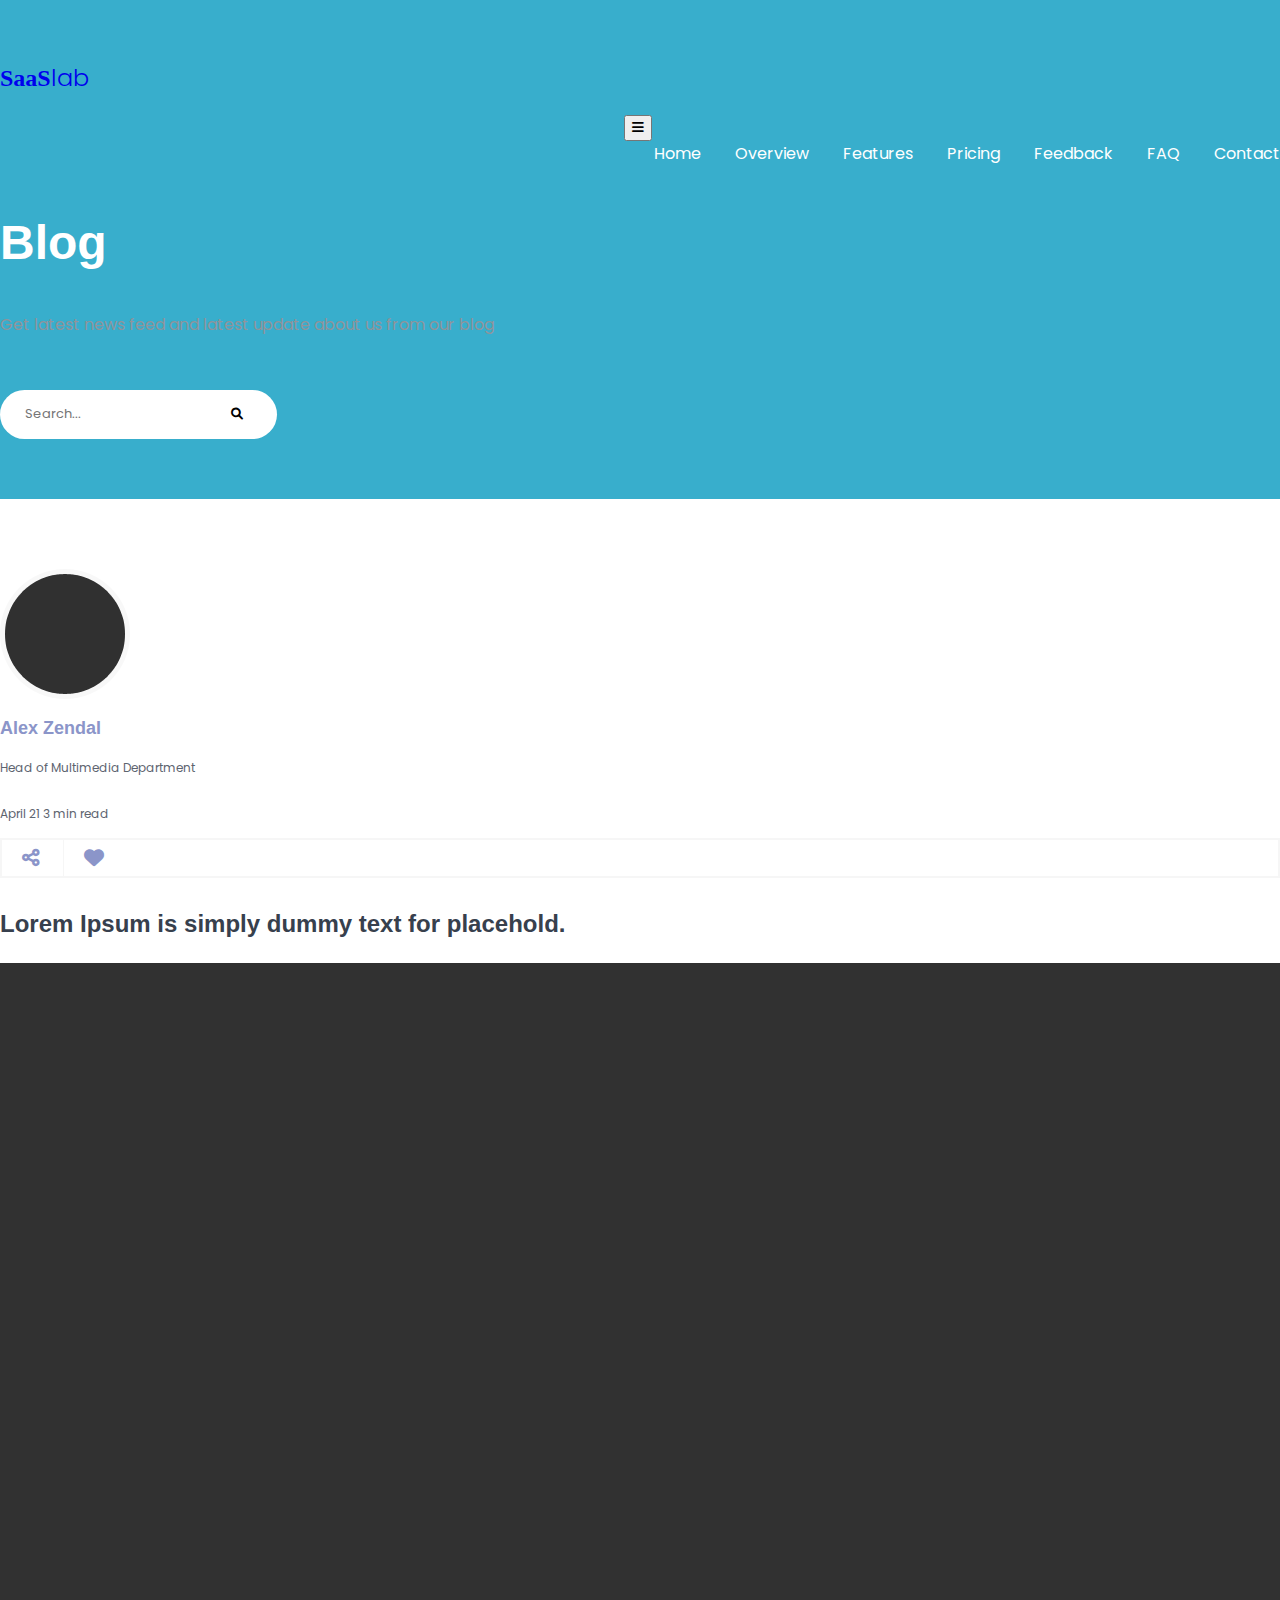
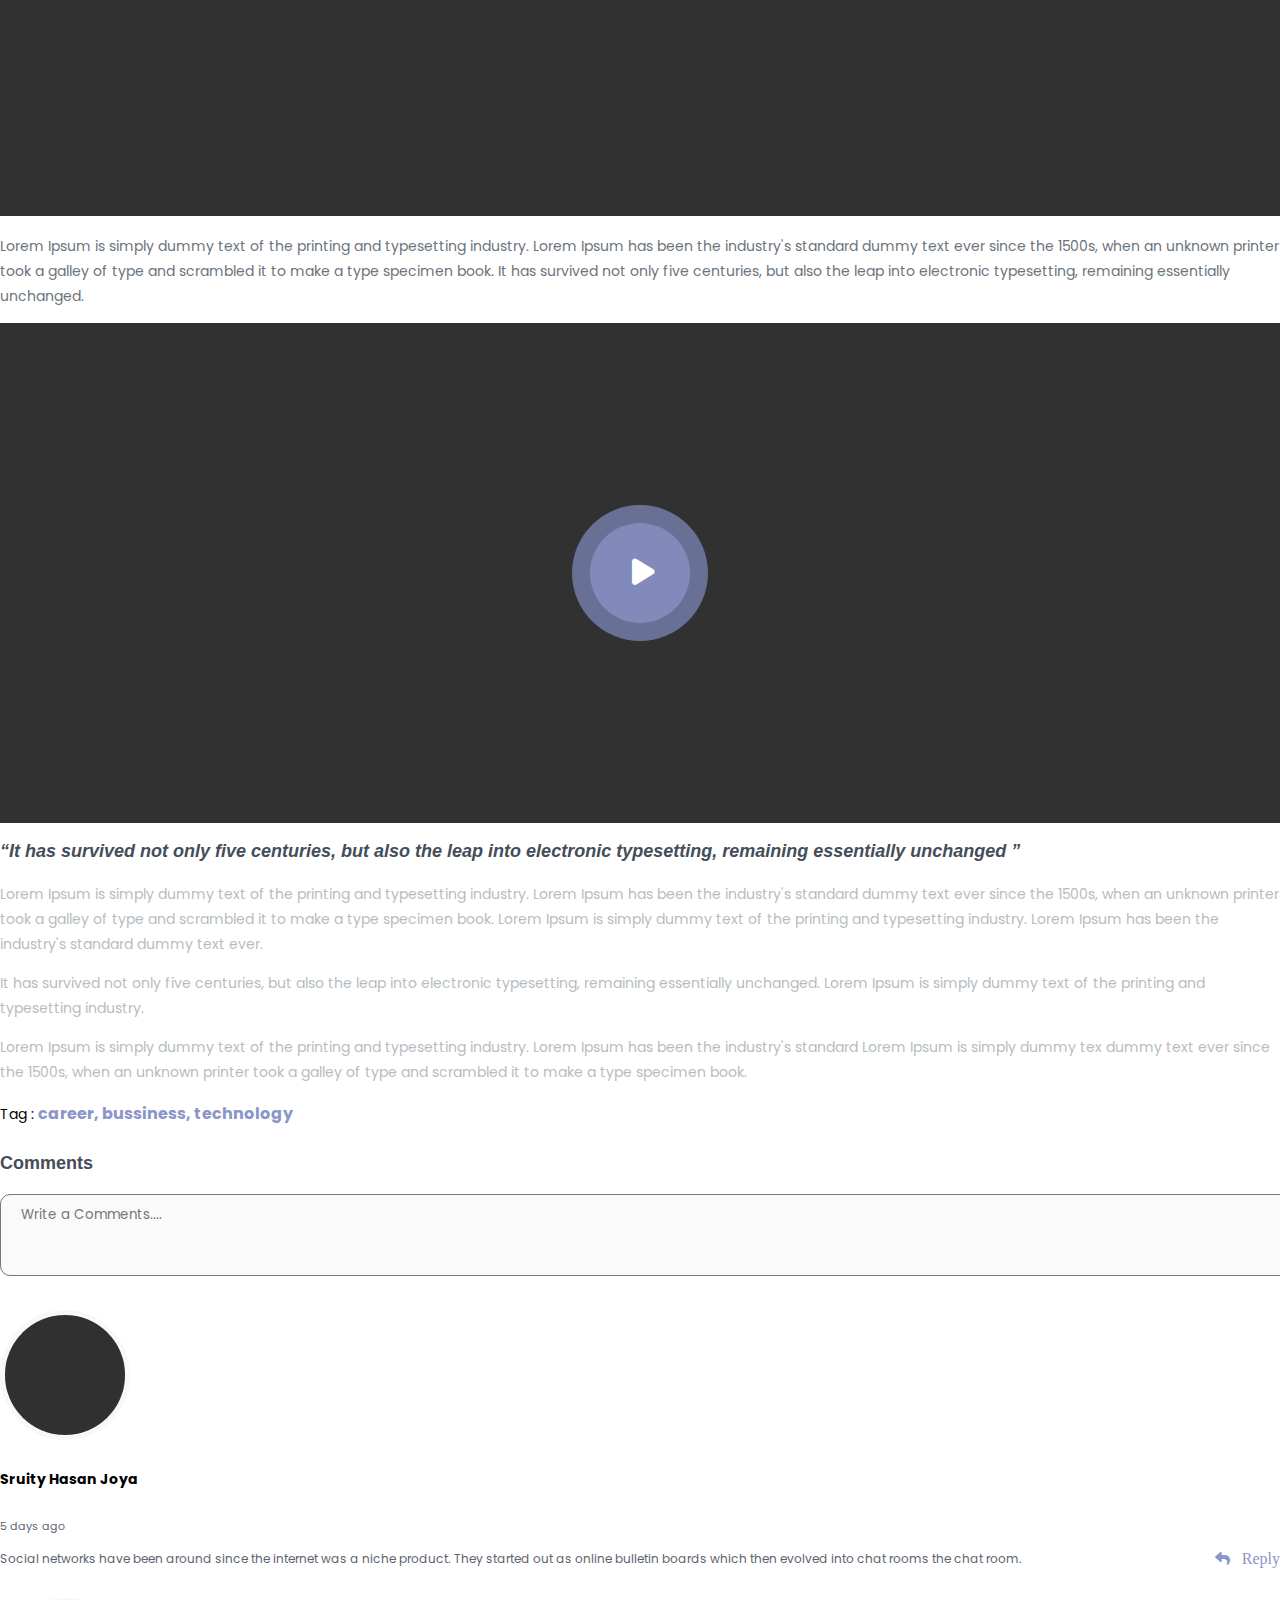
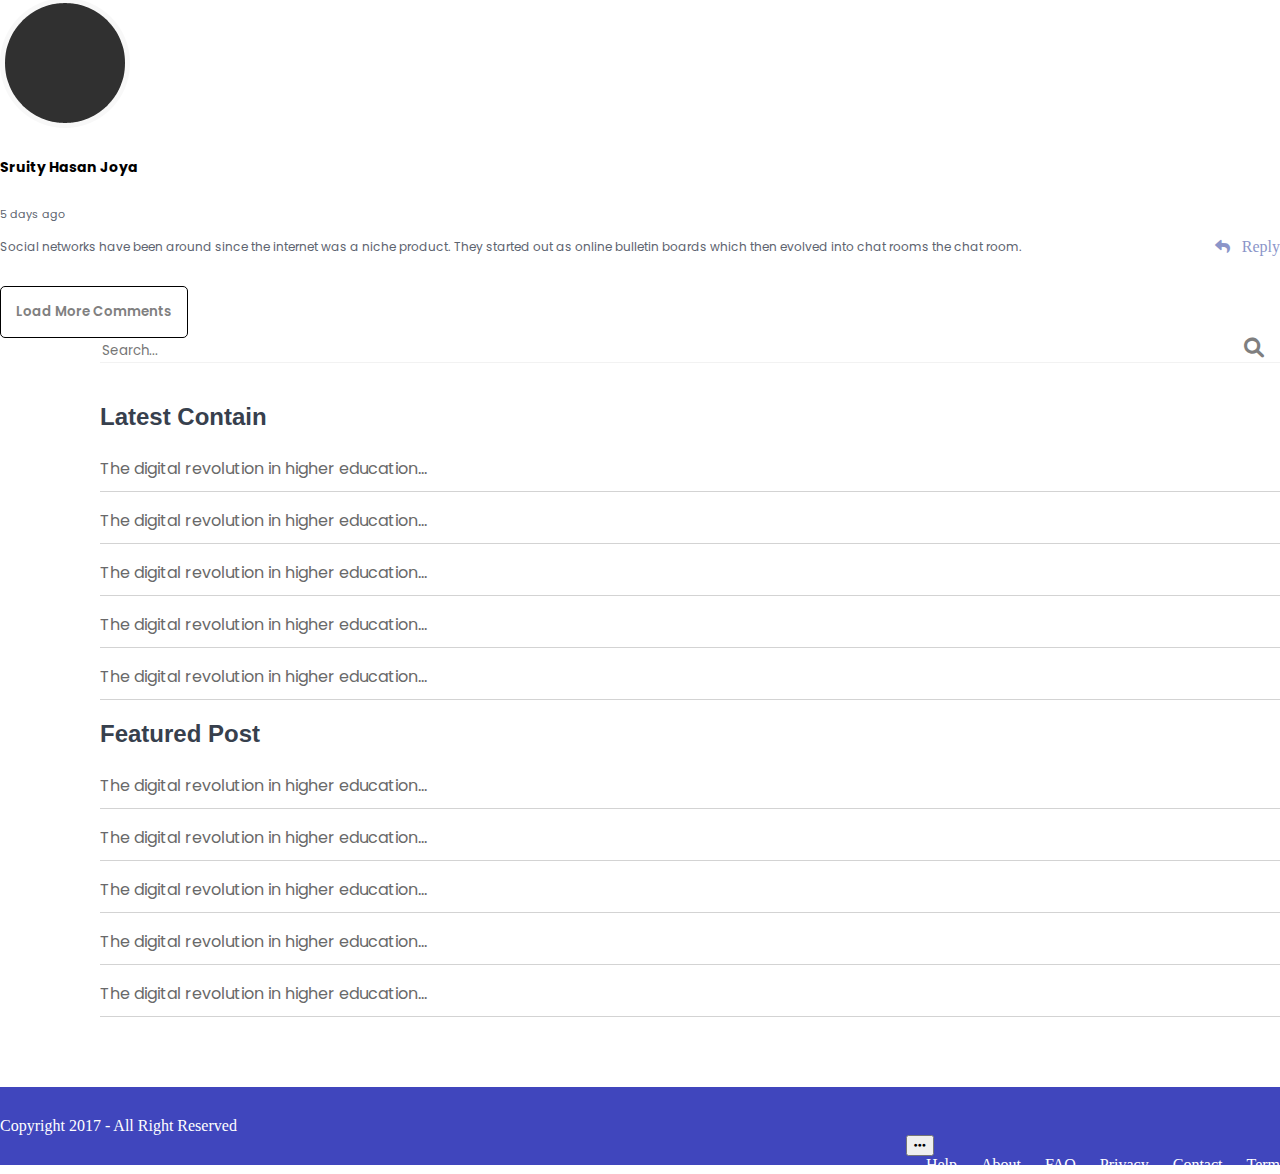
==== commit 564fddc6: "saaslab-completed" ====
--- a/blog-details.html
+++ b/blog-details.html
@@ -4,19 +4,24 @@
 	<meta charset="UTF-8">
 	<meta name="viewport" content="width=device-width, initial-scale=1.0">
 	<title>SaasLab-BlogDetails-Online</title>
-	<link rel="stylesheet" href="css/bootstrap.min.css">
-	<link rel="stylesheet" href="css/fontawesome.css">
-	<link rel="stylesheet" href="css/all.css">
+	<link href="https://cdn.jsdelivr.net/npm/bootstrap@5.0.2/dist/css/bootstrap.min.css" rel="stylesheet" integrity="sha384-EVSTQN3/azprG1Anm3QDgpJLIm9Nao0Yz1ztcQTwFspd3yD65VohhpuuCOmLASjC" crossorigin="anonymous">
+	<link rel="stylesheet" href="https://cdnjs.cloudflare.com/ajax/libs/font-awesome/6.0.0/css/all.min.css" />
+	<link rel="preconnect" href="https://fonts.googleapis.com">
+	<link rel="preconnect" href="https://fonts.gstatic.com" crossorigin>
+	<link href="https://fonts.googleapis.com/css2?family=Gentium+Book+Basic:wght@400;700&family=Poppins:wght@300;400;500;600&display=swap" rel="stylesheet">
+	<link href="https://fonts.googleapis.com/css2?family=Gentium+Book+Basic:ital,wght@0,400;0,700;1,400&family=Poppins:wght@300;400;500;600&display=swap" rel="stylesheet">
+	<link rel="stylesheet" href="owlcarousel/owl.carousel.min.css">
+	<link rel="stylesheet" href="owlcarousel/owl.theme.default.min.css">
 	<link rel="stylesheet" href="css/style.css">
 	<link rel="stylesheet" href="css/responsive.css">
 </head>
 
-<body class="blog-details">
-	<div class="blog-details-area about-area">
+<body>
+	<section class="blog-details-area about-area">
 		<div class="container">
 			<div class="row header-area">
 				<div class="col-4">
-					<h2>SaaS<span>lab</span></h2>
+					<a href="index.html" class="text-white"><h2>SaaS<span>lab</span></h2></a>
 				</div>
 
 				<div class="col-8">
@@ -41,36 +46,36 @@
 
 			<div class="row header-banner text-center">
 				<div class="col-10 offset-1 col-lg-8 offset-lg-2">
-					<H1>Blog</H1>
-					<p>Get latest news feed and latest update about us from our blog</p>
+					<h1 class="header-title">Blog</h1>
+					<p class="sub-title text-white">Get latest news feed and latest update about us from our blog</p>
 					<input type="serch" class="blog-search" placeholder="Search...">
 					<span><i class="fas fa-search"></i></span>
 				</div>
 			</div>
 		</div>
-	</div>
-
-	<div class="blog-description">
+	</section>
+
+	<section class="blog-description">
 		<div class="container">
 			<div class="row">
 				<div class="col-12 col-lg-8">
 					<div class="row">
 						<div class="col-8 col-lg-8">
 							<div class="row department">
-								<div class="col-3 col-md-2 col-lg-3">
+								<div class="col-3 col-md-2">
 									<img src="images/team-member.png" alt="">
 								</div>
 
-								<div class="col-9 col-md-10 col-lg-7">
-									<h2 style="color: #8b95c9">Alex Zendal</h2>
-									<p>Head of Multimedia Department</p>
-									<h6>April 21 <span>3 min read</span></h6>
+								<div class="col-9 col-md-10">
+									<h2 class="banner-title" style="color: #8b95c9">Alex Zendal</h2>
+									<p class="employe-position">Head of Multimedia Department</p>
+									<h6 class="employe-position">April 21 <span>3 min read</span></h6>
 								</div>
 							</div>
 						</div>
 
 						<div class="col-4 col-lg-4">
-							<div class="department-share float-end">
+							<div class="share float-end">
 								<a href=""><i class="fas fa-share-alt"></i></a>
 								<a class="share-heart" href=""><i class="fas fa-heart"></i></a>
 							</div>
@@ -79,17 +84,17 @@
 
 					<div class="row second-description">
 						<div class="col-12">
-							<h4>Lorem Ipsum is simply dummy text for placehold.</h4>
+							<h4 class="title">Lorem Ipsum is simply dummy text for placehold.</h4>
 							<img src="images/thumbnail.png" alt="">
-							<p>Lorem Ipsum is simply dummy text of the printing and typesetting industry. Lorem Ipsum has been the industry's standard dummy text ever since the 1500s, when an unknown printer took a galley of type and scrambled it to make a type specimen book. It has survived not only five centuries, but also the leap into electronic typesetting, remaining essentially unchanged. </p>
+							<p class="product-subtitle my-5" style="color: #6c737c;">Lorem Ipsum is simply dummy text of the printing and typesetting industry. Lorem Ipsum has been the industry's standard dummy text ever since the 1500s, when an unknown printer took a galley of type and scrambled it to make a type specimen book. It has survived not only five centuries, but also the leap into electronic typesetting, remaining essentially unchanged. </p>
 						</div>
 					</div>
 
 					<div class="row third-description">
 						<div class="col-12">
 							<div class="video-container">
-								<iframe width="713" height="300" src="https://www.youtube.com/embed/zGZ37ZVZP58" title="YouTube video player" frameborder="0" allow="accelerometer; autoplay; clipboard-write; encrypted-media; gyroscope; picture-in-picture" allowfullscreen></iframe>
-								<div class="description-image" style="background-image: url(images/thumbnail.png);">
+								<!-- <iframe width="850" height="500" src="https://www.youtube.com/embed/d1v7OsTPHfY" title="YouTube video player" frameborder="0" allow="accelerometer; autoplay; clipboard-write; encrypted-media; gyroscope; picture-in-picture" allowfullscreen></iframe> -->
+								<div class="description-image">
 									<div class="row">
 										<div class="col-2 offset-5">
 											<div class="row layer-one" style="background: #697095;">
@@ -102,97 +107,87 @@
 								</div>
 							</div>
 						</div>
-
-							<p>“ It has survived not only five centuries, but also the leap into electronic typesetting, remaining essentially unchanged ”</p>
+						
+						<div class="col-12">
+							<p class="banner-title text-center p-5 mb-0" style="font-family: gentium book basic,sans-serif;"><i>“It has survived not only five centuries, but also the leap into electronic typesetting, remaining essentially unchanged ”</i></p>
+						</div>
 					</div>
 
 					<div class="row">
 						<div class="col-12 forth-description">
-							<p>Lorem Ipsum is simply dummy text of the printing and typesetting industry. Lorem Ipsum has been the industry's standard dummy text ever since the 1500s, when an unknown printer took a galley of type and scrambled it to make a type specimen book. Lorem Ipsum is simply dummy text of the printing and typesetting industry. Lorem Ipsum has been the industry's standard dummy text ever.</p>
-
-							<p>It has survived not only five centuries, but also the leap into electronic typesetting, remaining essentially unchanged. Lorem Ipsum is simply dummy text of the printing and typesetting industry. </p>
-
-							<p>Lorem Ipsum is simply dummy text of the printing and typesetting industry. Lorem Ipsum has been the industry's standard Lorem Ipsum is simply dummy tex dummy text ever since the 1500s, when an unknown printer took a galley of type and scrambled it to make a type specimen book.</p>
-							<h6>Tag : <span>career, bussiness, technology</span></h6>
-						</div>
-					</div>
-
-					
-
-					<div class="row">
-						<div class="col-12">
-							<h4 style="font-family: poppins-semibold;">Comments</h4>
-							<textarea name="massage" id="textarea" cols="91" rows="3" placeholder="Write a Comments...."></textarea>
-						</div>
-					</div>
-
+							<p class="product-subtitle">Lorem Ipsum is simply dummy text of the printing and typesetting industry. Lorem Ipsum has been the industry's standard dummy text ever since the 1500s, when an unknown printer took a galley of type and scrambled it to make a type specimen book. Lorem Ipsum is simply dummy text of the printing and typesetting industry. Lorem Ipsum has been the industry's standard dummy text ever.</p>
+							<p class="product-subtitle">It has survived not only five centuries, but also the leap into electronic typesetting, remaining essentially unchanged. Lorem Ipsum is simply dummy text of the printing and typesetting industry. </p>
+							<p class="product-subtitle">Lorem Ipsum is simply dummy text of the printing and typesetting industry. Lorem Ipsum has been the industry's standard Lorem Ipsum is simply dummy tex dummy text ever since the 1500s, when an unknown printer took a galley of type and scrambled it to make a type specimen book.</p>
+							<p class="product-subtitle" style="color: black;">Tag : <span class="sub-title" style="color: #8b95c9; font-weight: 700;">career, bussiness, technology</span></p>
+						</div>
+					</div>
+
+					<div class="row">
+						<div class="col-12">
+							<h4 class="banner-title mt-5" style="font-weight: 700;">Comments</h4>
+							<textarea class="textarea" name="massage" id="textarea" cols="91" rows="3" placeholder="Write a Comments...."></textarea>
+						</div>
+					</div>
 
 					<div class="comments-view">
 						<div class="row comments-reply">
-							<div class="customer-logo col-2 col-md-1">
+							<div class="col-2 col-md-1">
 								<img src="images/team-member.png" alt="">
 							</div>
 
-							<div class="col-8 col-md-9">
-								<div class="col-8 col-lg-6">
-									<h5>Sruity Hasan Joya</h5>
-								    <h6>5 days ago</h6>
-								</div>
-							</div>
-
-							<div class="col-2">
-								<span><i class="fas fa-reply"></i>Reply</span>
-							</div>
-
-						</div>
-
-						<div class="row">
-							<div class="col-2 col-md-1"></div>
-
-							<div class="col-10 col-md-11">
-								<p>Social networks have been around since the internet was a niche product. They started out as online bulletin boards which then evolved into chat rooms the chat room.</p>
-							</div>
-						</div>
-					</div>
-
+							<div class="col-10 col-md-11 border-bottom pb-2">
+								<div class="row">
+									<div class="col-10">
+										<h5 class="product-subtitle" style="color: black; font-weight: 700;">Sruity Hasan Joya</h5>
+										<h6 class="employe-position" style="font-size: 11px;">5 days ago</h6>
+									</div>
+									<div class="col-2">
+										<span><i class="fas fa-reply"></i>Reply</span>
+									</div>
+								</div>
+
+								<div class="row">
+									<div class="col-10 col-md-11">
+										<p class="employe-position">Social networks have been around since the internet was a niche product. They started out as online bulletin boards which then evolved into chat rooms the chat room.</p>
+									</div>
+								</div>
+							</div>
+						</div>
+					</div>
 
 					<div class="comments-view">
 						<div class="row comments-reply">
-							<div class="customer-logo col-2 col-md-1">
+							<div class="col-2 col-md-1">
 								<img src="images/team-member.png" alt="">
 							</div>
 
-							<div class="col-8 col-md-9">
-								<div class="col-8 col-lg-6">
-									<h5>Sruity Hasan Joya</h5>
-								    <h6>5 days ago</h6>
-								</div>
-							</div>
-
-							<div class="col-2">
-								<span><i class="fas fa-reply"></i>Reply</span>
-							</div>
-
-						</div>
-
-						<div class="row">
-							<div class="col-2 col-md-1"></div>
-
 							<div class="col-10 col-md-11">
-								<p>Social networks have been around since the internet was a niche product. They started out as online bulletin boards which then evolved into chat rooms the chat room.</p>
-							</div>
-						</div>
-					</div>
+								<div class="row">
+									<div class="col-10">
+										<h5 class="product-subtitle" style="color: black; font-weight: 700;">Sruity Hasan Joya</h5>
+										<h6 class="employe-position" style="font-size: 11px;">5 days ago</h6>
+									</div>
+									<div class="col-2">
+										<span><i class="fas fa-reply"></i>Reply</span>
+									</div>
+								</div>
+
+								<div class="row">
+									<div class="col-10 col-md-11">
+										<p class="employe-position">Social networks have been around since the internet was a niche product. They started out as online bulletin boards which then evolved into chat rooms the chat room.</p>
+									</div>
+								</div>
+							</div>
+						</div>
+					</div>
+
+					<div class="row">
+						<div class="col-12 text-center">
+							<button class="comment-btn">Load More Comments</button>
+						</div>
+					</div>
+				</div>
 				
-
-					<div class="row">
-						<div class="col-8 offset-2 text-center">
-							<button style="background: white; font-family: poppins-regular; border: 1px solid black; border-radius: 5px; color: black;">Load More Comments</button>
-						</div>
-					</div>
-				</div>
-				
-
 				<div class="col-12 col-lg-4 blog-right-description">
 					<div class="row">
 						<div class="col-12">
@@ -203,18 +198,18 @@
 
 					<div class="row">
 						<div class="col-12">
-							<h3>Latest Contain</h3>
-							<p>The digital revolution in higher education...</p>
-							<p>The digital revolution in higher education...</p>
-							<p>The digital revolution in higher education...</p>
-							<p>The digital revolution in higher education...</p>
-							<p>The digital revolution in higher education...</p>
-						</div>
-					</div>
-
-					<div class="row">
-						<div class="col-12">
-							<h3 style="margin-top: 35px">Featured Post</h3>
+							<h2 class="title mt-4">Latest Contain</h2>
+							<p>The digital revolution in higher education...</p>
+							<p>The digital revolution in higher education...</p>
+							<p>The digital revolution in higher education...</p>
+							<p>The digital revolution in higher education...</p>
+							<p>The digital revolution in higher education...</p>
+						</div>
+					</div>
+
+					<div class="row">
+						<div class="col-12">
+							<h2 class="title mt-4">Featured Post</h2>
 							<p>The digital revolution in higher education...</p>
 							<p>The digital revolution in higher education...</p>
 							<p>The digital revolution in higher education...</p>
@@ -225,9 +220,9 @@
 				</div>
 			</div>
 		</div>
-	</div>	
-
-	<div class="copyright">
+	</section>	
+
+	<section class="copyright">
 		<div class="container">
 			<div class="row">
 				<div class="col-10 col-lg-4">
@@ -253,8 +248,36 @@
 				</div>
 			</div>
 		</div>
-	</div>
-
-	<script type="text/javascript" src="js/bootstrap.js"></script>
+	</section>
+
+	<script src="https://ajax.googleapis.com/ajax/libs/jquery/3.6.0/jquery.min.js"></script>
+	<script type="text/javascript" src="js/owl.carousel.min.js"></script>
+	<script>
+		$(document).ready(function(){
+			$(".owl-carousel").owlCarousel({
+				items: 1,
+				autoplay : false,
+				autoplayTimeout : 2000,
+				dots : false,
+				loop : false,
+				margin: 20,
+				nav: false,
+					
+				// responsiveClass:true,
+				// responsive:{
+				// 	0:{
+				// 		items:1,
+				// 	},
+				// 	600:{
+				// 		items:1,
+				// 	},
+				// 	1000:{
+				// 		items:2,
+				// 	}
+				// }
+			});
+		});
+	</script>
+	<script src="https://cdn.jsdelivr.net/npm/bootstrap@5.0.2/dist/js/bootstrap.bundle.min.js" integrity="sha384-MrcW6ZMFYlzcLA8Nl+NtUVF0sA7MsXsP1UyJoMp4YLEuNSfAP+JcXn/tWtIaxVXM" crossorigin="anonymous"></script>
 </body>
 </html>--- a/css/style.css
+++ b/css/style.css
@@ -1,105 +1,10 @@
-@font-face {
-	font-family: GentiumBookBasic-Bold;
-	src : url(../fonts/GentiumBookBasic-Bold.ttf);
-}
-
-@font-face {
-	font-family: GentiumBookBasic-BoldItalic;
-	src : url(../fonts/GentiumBookBasic-BoldItalic.ttf);
-}
-
-@font-face {
-	font-family: GentiumBookBasic-Italic;
-	src : url(../fonts/GentiumBookBasic-Italic.ttf);
-}
-
-@font-face {
-	font-family: GentiumBookBasic-Regular;
-	src : url(../fonts/GentiumBookBasic-Regular.ttf);
-}
-
-@font-face {
-	font-family: Poppins-Bold;
-	src : url(../fonts/Poppins-Bold.ttf);
-}
-
-@font-face {
-	font-family:Poppins-Regular ;
-	src : url(../fonts/Poppins-Regular.ttf);
-}
-
-@font-face {
-	font-family: Poppins-SemiBold;
-	src : url(../fonts/Poppins-SemiBold.ttf);
-}
-
-@font-face {
-	font-family: Poppins-Light;
-	src : url(../fonts/Poppins-Light.ttf);
-}
-
-@font-face {
-	font-family: Poppins-thin;
-	src : url(../fonts/Poppins-thin.ttf);
-}
-
-@font-face {
-	font-family: Poppins-Medium;
-	src : url(../fonts/Poppins-Medium.ttf);
-}
-
-@font-face {
-	font-family: roboto-regular;
-	src : url(../fonts/roboto-regular.ttf);
-}
-
-@font-face {
-	font-family: roboto-medium;
-	src : url(../fonts/roboto-medium.ttf);
-}
-
-@font-face {
-	font-family: roboto-light;
-	src : url(../fonts/roboto-light.ttf);
-}
-
 
 body {
-	width: 100%;
 	margin: 0 auto;
 }
 
 img {
-	width: 100%;
-}
-
-
-p {
-	font-family: poppins-regular;
-	/*color: #737982;*/
-	font-size: 14px;
-	line-height: 22px;
-	margin: 0;
-	/*padding-bottom: 10px;*/
-}
-
-h2 {
-	font-family: GentiumBookBasic-Bold;
-	padding-bottom: 10px;
-	font-size: 30px;
-	margin: 0;
-}
-
-h4 {
-	font-family: poppins-regular;
-	padding-bottom: 10px;
-	margin: 0;
-	font-size: 18px;
-}
-
-i {
-	font-size: 30px;
-	padding-bottom: 10px;
+	max-width: 100%;
 }
 
 a {
@@ -113,20 +18,7 @@
 
 ul li {
 	display: inline-block;
-	margin: 0px 5px;
-}
-
-/*button {
-	padding: 10px 45px;
-    border: none;
-    background: #0dcaf0;
-    color: white;
-    font-family: 'GentiumBookBasic-Bold';
-    margin-top: 32px;
-} 
-*/
-.container {
-	width: 80%;
+	margin-left: 20px;
 }
 
 .about-area {
@@ -134,19 +26,223 @@
 	padding: 40px 0;
 }
 
-
 .header-area {
-	padding-bottom: 60px;
-}
-
-.header-banner h1 {
-	padding-bottom: 20px;
-	font-family: GentiumBookBasic-Bold;
-	color: white;
-}
+	margin-bottom: 120px;
+}
+
+.description-title {
+	font-family: 'Gentium Book Basic', sans-serif;
+    padding-bottom: 5px;
+    font-size: 25px;
+    padding-top: 30px;
+	font-weight: 600;
+}
+
+.header-title {
+	margin-bottom: 40px;
+	font-family: Gentium Book Basic, sans-serif;
+	color: white;
+	font-size: 48px;
+	font-weight: 700;
+}
+
+.header-subtitle {
+	font-size: 30px;
+	font-family: Gentium Book BAsic, sans-serif;
+	font-weight: 600;
+	margin-bottom: 20px;
+}
+
+.title {
+	font-family: gentium book basic, sans-serif;
+    font-size: 24px;
+    font-weight: 700;
+    margin-bottom: 25px;
+	color: #37404d;
+}
+
+.sub-title {
+	font-size: 16px;
+	font-family: poppins, sans-serif;
+	font-weight: 400;
+	margin-bottom: 50px;
+	color: #8f949b;
+	line-height: 30px;
+}
+
+.banner-title {
+	font-family: gentium book basic, sans-serif;
+    font-weight: 600;
+    font-size: 18px;
+    margin-bottom: 20px;
+	color: #444d59;
+}
+
+.banner-subtitle {
+	font-family: poppins, sans-serif;
+	font-weight: 400;
+	font-size: 14px;
+	color: #8f949b;
+	margin-bottom: 40px;
+}
+
+.product-title {
+	font-family: Gentium book basic, sans-serif;
+	font-size: 16px;
+	font-weight: 600;
+	margin-bottom: 30px;
+}
+
+.product-subtitle {
+	font-family: poppins, sans-serif;
+	font-size: 14px;
+	font-weight: 400;
+	color: #b8bcc0;
+	line-height: 25px;
+}
+
+.employe-position {
+	font-size: 12px;
+	font-family: poppins, sans-serif;
+	font-weight: 400;
+	color: #5d646f;
+	margin-bottom: 15px;
+}
+
+.video-play-btn {
+	height: 140px;
+	position: relative;
+	margin-bottom: 140px;
+	margin-top: 90px;
+}
+
+.comment-btn {
+	padding: 15px;
+	border: 1px solid black;
+	border-radius: 5px;
+	background-color: transparent;
+	font-family: poppins, sans-serif;
+	font-weight: 600;
+	color: gray;
+}
+
+.comment-btn:hover {
+	color: white;
+	background: gray;
+	transition: .5s;
+}
+
+.previous-btn {
+	margin-top: 0;
+    padding: 10px 25px;
+    font-family: poppins, sans-serif;
+	font-weight: 600;
+    border: none;
+    color: #8b8f95;
+}
+
+.previous-btn i {
+	margin-right: 10px;
+}
+
+.next-btn i {
+	margin-left: 10px;
+}
+
+.send-btn {
+	padding: 10px;
+	width: 50%;
+	background: #007ea7;
+    color: white;
+    font-family: 'Poppins' sans-serif;
+	font-weight: 600;
+    border: none;
+    margin-bottom: 60px;
+}
+
+.next-btn {
+	margin-top: 0;
+	padding: 10px 45px;
+	border: none;
+	font-family: poppins, sans-serif;
+	font-weight: 600;
+	color: #8b8f95;
+}
+
+.log-in-btn {
+    padding: 15px;
+    border: 1px solid white;
+    background: transparent;
+    color: white;
+    font-family: 'Gentium Book Basic', sans-serif;
+    border-radius: 5px;
+	width: 35%;
+	margin: 5px;
+}
+
+.log-in-btn:hover {
+	background: #3bd3fb;
+	border: 1px solid white;
+	font-weight: 600;
+}
+
+.started-btn {
+	padding: 15px;
+    color: white;
+    width: 40%;
+    background: #2bd9fe;
+    border-radius: 30px;
+    border: none;
+    font-family: 'Gentium Book Basic', sans-serif;
+    font-weight: 600;
+	border: 1px solid transparent;
+}
+
+.started-btn:hover {
+	background: white;
+	border: 1px solid #2bd9fe;
+	color: #2bd9fe;
+}
+
+.add-to-cart {
+	position: relative;
+	color: white;
+}
+.add-to-cart::after {
+	content: '1';
+    height: 20px;
+    width: 20px;
+    background: red;
+    position: absolute;
+    border-radius: 50%;
+    text-align: center;
+    font-size: 12px;
+    font-family: poppins, sans-serif;
+    top: -10px;
+    border: 2px solid lightblue;
+    left: 10px;
+    padding: 2px;
+	color: white;
+}
+
+.bdr-btn {
+	position: relative;
+}
+
+.bdr-btn::before {
+	content: '';
+	border-bottom: 2px solid white;
+	position: absolute;
+    height: 2px;
+    width: 100px;
+    top: 40px;
+    left: 44%;
+}
+
 
 .about-area span {
-	font-family: poppins-light;
+	font-family: poppins, sans-serif;
+	font-weight: 300;
 }
 
 .about-area ul {
@@ -155,54 +251,50 @@
 
 .about-area ul li {
 	display: inline-block;
+	margin-left: 30px;
+}
+
+.banner-area {
+	padding-top: 70px;
+	padding-bottom: 70px;
 }
 
 .about-area ul li a {
 	text-decoration: none;
 	color: white;
-	margin: 0 10px;
-}
-
-.about-area h2 {
-	font-family: gentiumbookbasic-bold;
-	color: white;
-}
-
-
-.about-area p {
-	color: white;
-	font-family: poppins-regular;
-}
-
-.video-play-btn {
-	height: 200px;
-	position: relative;
+	font-size: 16px;
+    font-family: 'Poppins';
+    font-weight: 400;
+}
+
+.about-area ul li a:hover {
+	color: #34dbfe;
 }
 
 .layer-one {
 	background: #56b5cd;
 	border-radius: 50%;
-	height: 120px;
-	width: 120px;
-	line-height: 120px;
+	height: 136px;
+	width: 136px;
+	line-height: 136px;
 	position: absolute;
 	top: 50%;
 	left: 50%;
-	margin-top: -60px;
-	margin-left: -60px;
+	margin-top: -68px;
+	margin-left: -68px;
 }
 
 .layer-two {
 	background: #6fc0d4;
     border-radius: 50%;
-    height: 90px;
-    width: 90px;
-    line-height: 90px;
+    height: 100px;
+    width: 100px;
+    line-height: 100px;
     position: absolute;
     left: 50%;
     top: 50%;
-    margin-top: -45px;
-    margin-left: -45px;
+    margin-top: -50px;
+    margin-left: -50px;
 }
 
 .layer-three {
@@ -225,111 +317,112 @@
 	top: 50%;
 	left: 50%;
 	margin-top: -16px;
-	margin-left: -13px;
+	margin-left: -8px;
 	padding: 0;
-}
-
-/*##############################################################*/
-
+	font-size: 30px;
+}
 
 .about-description {
-	padding: 60px 0;
-}
-
-.about-description  p {
-	padding-bottom: 60px;
-}
-
-.about-description h2 {
-	font-family: gentiumbookbasic-bold;
-}
-
-.about-description h4 {
-	font-family: poppins-regular;
-}
-
-.about-support p {
-	padding-bottom: 40px;
-	font-family: poppins-light;
-	font-size: 12px;
-}
-
-
-/*######################################################################*/
+	margin-top: 70px;
+}
+
+.about-support i {
+	font-size: 45px;
+	margin-bottom: 20px;
+}
 
 
 .about-project-details {
 	background-color: #38aecc;
-	padding: 60px 0;
-}
-
-.about-project-details button {
-	padding: 10px 40px;
+	padding: 70px 0;
+}
+
+.about-btn {
+	padding: 15px 40px;
 	border: none;
 	background: #03c5f8;
 	color: white;
-	font-family: GentiumBookBasic-regular;
+	font-family: Gentium Book Basic, sans-serif;
+	font-weight: 400;
 	margin-top: 40px;
-}
-
-.about-product-missions button {
-	padding: 10px 40px;
-	border: none;
-	background: #03c5f8;
-	color: white;
-	font-family: GentiumBookBasic-regular;
-	margin-top: 40px;
-}
-
-
-.about-project-details h2 {
-	color: white;
-}
-
-.about-project-details p {
-	color: #c4e7f0;
-	line-height: 25px;
-	font-family: poppins-light;
+	font-size: 16px;
+	border: 1px solid transparent;
+}
+
+.about-btn:hover {
+	color: #03c5f8;
+	background: white;
+	border: 1px solid #03c5f8;
 }
 
 .project-right img {
-	margin-left: 164px;
-}
-
-/*####################################################################*/
+	margin-left: 302px;
+}
+
+.accordion-item {
+	border: 1px solid #03c5f8;
+	border-top: 1px solid #03c5f8 !important;
+	margin-bottom: 10px;
+}
+
+.accordion-item p {
+	margin-bottom: 0;
+	width: 100%;
+}
+
+.accordion-body {
+	padding: 0;
+    margin-left: 15px;
+    color: black;
+    font-weight: 600;
+    font-family: poppins, sans-serif;
+    font-size: 14px;
+    text-align: left;
+    line-height: 22px;
+    margin-bottom: 20px;
+}
+
+.accordion-button {
+	padding: 10px;
+	color: black;
+	font-weight: 600;
+}
+
+.accordion-button:focus {
+	border: 0;
+	box-shadow: none;
+}
+
+.accordion-button:not(.collapsed) {
+	color: #03c5f8;
+	background: none;
+	box-shadow: none;
+	font-size: 16px;
+}
+
+.accordion-button.collapsed:focus i {
+	transform: rotate(360deg);
+}
+
+.accordion-button:focus i {
+	transform: rotate(90deg);
+}
 
 .about-product-missions {
-	padding: 60px 0;
-}
-
-.about-product-missions h2 {
-	padding-bottom: 20px;
+	margin: 70px 0;
 }
 
 .project-left img {
-	margin-left: -164px;
-}
-
-
-/*###########################################################*/
-
+	margin-left: -305px;
+}
 
 .about-choose-us {
 	background-color: #38aecc;
-	padding: 60px 0;
+	padding: 70px 0;
 }
 
 .about-choose-us h2 {
 	color: white;
-}
-
-.about-choose-us h4 {
-	font-family: gentiumbookbasic-bold;
-}
-
-.choose-us-head p {
-	color: #c4e7f0;
-	padding-bottom: 50px;
 }
 
 .about-box {
@@ -338,35 +431,25 @@
     border-right: 3px solid #eaeaea;
 }
 
-.about-box p {
-	font-size: 12px;
-}
-
 .about-box i {
 	border: 1px solid #eaeaea;
     border-radius: 50%;
-    margin-bottom: 30px;
-    height: 75px;
-    width: 75px;
+    margin-bottom: 50px;
+    height: 90px;
+    width: 90px;
     text-align: center;
-    line-height: 75px;
-}
-
-.border-right {
-	border: none;
-}
-
-/*##########################################################*/
-
+    line-height: 90px;
+	font-size: 35px;
+}
 
 .about-team {
-	padding: 50px 0;
+	margin: 70px 0;
 }
 
 .team-box {
 	border: 1px solid #c3bebe;
 	margin: 0 20px;
-	padding: 0 25px;
+	padding: 0 40px;
 }
 
 .team-box ul li {
@@ -383,19 +466,10 @@
     border-radius: 50%;
 }
 
-.our-team p {
-	padding-bottom: 100px;
-}
-
 .about-team Img {
 	width: 50%;
 	margin-top: -60px;
     padding-bottom: 25px
-}
-
-.about-team h4 {
-	font-family: poppins-regular;
-	padding-bottom: 25px;
 }
 
 .about-slider i {
@@ -408,18 +482,15 @@
     line-height: 30px;
 }
 
-
-/*##############################################*/
-
 .copyright {
 	background-color: #7ebce6;
-	padding: 10px 0;
+	padding: 30px 0;
 }
 
 .copyright p {
 	padding: 0;
 	color: white;
-	margin: 10px 0;
+	margin: 0;
 }
 
 .copyright ul {
@@ -431,13 +502,9 @@
 }
 
 .header-menu {
-	justify-content: flex-end;
-}
-
-
-/*############################################################################################################################################################*/
-
-									/*blog-details-area*/
+	float: right;
+	padding: 0;
+}
 
 .blog-details-area {
 	background-color: #38aecc;
@@ -447,7 +514,8 @@
 .blog-search {
 	padding: 14px 1px 15px 25px;
     border-radius: 50px;
-    font-family: 'Poppins-Regular';
+    font-family: 'Poppins', sans-serif;;
+	font-weight: 400;;
     font-size: 13px;
     border: none;
     width: inherit;
@@ -455,71 +523,14 @@
 
 .header-banner span	i {
 	font-size: 12px;
-    padding: 17px 25px 19px 60px;
+    padding: 17px 25px 17px 60px;
     background: white;
     border-radius: 25px;
-    margin-left: -55px;
-}
-
-.blog-details-area p {
-	padding-bottom: 35px;
-}
-
-/*###################################################*/
+    margin-left: -110px;
+}
 
 .blog-description {
-	padding: 60px 0;
-}
-
-.blog-description h4 {
-	font-family: 'GentiumBookBasic-Bold';
-    padding-bottom: 30px;
-    font-size: 22px;
-}
-
-.department h2 {
-	padding: 0;
-	font-size: 20px;
-}
-
-.department p {
-	padding-bottom: 0;
-	font-size: 12px;
-}
-
-.department h6 {
-	padding-bottom: 10px;
-	font-size: 12px;
-	color: #9b9fa6;
-}
-
-.department h6 span {
-	border-left: 2px solid #9b9fa6;
-	margin-left: 5px;
-	padding-left: 5px;
-}
-
-.department-share {
-	border: 2px solid #f6f6f6;
-}
-
-.second-description p {
-	line-height: 30px;
-    padding: 25px 0;
-    font-size: 13px;
-    color: #37404d;
-}
-
-.second-description img {
-	height: 300px;
-}
-
-.third-description p {
-	padding: 25px 40px;
-    font-size: 18px;
-    font-family: 'GentiumBookBasic-italic';
-    text-align: center;
-    line-height: 30px;
+	margin: 70px 0;
 }
 
 .video-container iframe {
@@ -528,43 +539,33 @@
 
 .description-image {
 	position: relative;
-	height: 300px;
-}
-
-.forth-description p {
-	padding: 10px 0;
-	line-height: 30px;
-}
-
-.forth-description h6 {
-	font-family: poppins-regular;
-	font-size: 13px;
-	padding: 20px 0;
-}
-
-.forth-description span {
-	color: #8b95c9;
-	font-family: poppins-semibold;
-	margin-left: 10px;
-}
-
-.department-share i {
+	height: 500px;
+	background-image: url(../images/thumbnail.png);
+}
+
+.share {
+	border: 2px solid #f6f6f6;
+}
+
+.share i {
     margin: 0;
     padding: 8px 20px;
     font-size: 20px;
     color: #8b95c9;
 }
 
-.blog-description textarea {
+.textarea {
 	padding: 10px 20px;
     color: #989da3;
     background: #fafafa;
     border-radius: 10px;
-    font-family: 'Poppins-Regular';
+    font-family: 'Poppins', sans-serif;
+	font-weight: 400;
+	width: 100%;
 }
 
 .comments-view {
-	padding: 20px 0;
+	margin: 30px 0;
 }
 
 .comments-reply span i {
@@ -577,17 +578,6 @@
 	float: right;
 }
 
-.comments-reply h5 {
-	font-size: 14px;
-    font-family: 'Poppins-SemiBold';
-    margin-bottom: 3px;
-}
-
-.comments-reply h6 {
-	font-size: 11px;
-    font-family: 'Poppins-light'
-}
-
 .share-heart i {
 	border-left: 1px solid #f6f6f6;
 	margin-left: -1px;
@@ -601,12 +591,25 @@
 	padding-left: 100px;
 }
 
+.blog-right-description p {
+	border-bottom: 1px solid lightgray;
+	padding-bottom: 10px;
+	font-family: poppins, sans-serif;
+	font-weight: 400;
+	color: dimgray;
+}
+
 input[type=search]{
 	border: none;
 	border-bottom: 1px solid #f2f2f2;
-	font-family: poppins-regular;
+	font-family: poppins, sans-serif;
+	font-weight: 400;
 	width: 100%;
 	margin-bottom: 20px;
+}
+
+input[type=search]:focus-visible {
+	outline: none;
 }
 
 .blog-right-description span {
@@ -618,49 +621,15 @@
 	color: #7f7f7f;
 }
 
-.blog-right-description p {
-	border-bottom: 1px solid #f2f2f2;
-	margin-bottom: 20px;
-	font-size: 13px;
-}
-
-.blog-right-description h3 {
-	margin-bottom: 20px;
-    font-size: 25px;
-    font-family: 'GentiumBookBasic-Bold';
-}
-
-
-/*#######################################################################################################################################################################################*/
-
-
-												/*BLOG-PAGES*/
-
-/*.blog-page-description {
-	padding: 60px 0;
-}*/
-
-.blog-page-description img {
-	height: 300px;
-}
-
 .blog-pages-text {
 	box-shadow: 0 0 15px -10px dimgray;
-	margin-top: -70px;
+	margin-top: -100px;
 	background: white;
 	padding: 25px;
 }
 
-.blog-pages-text h2 {
-	font-size: 20px;
-}
-
-.blog-pages-text p {
-	font-size: 13px;
-}
-
 .blog-pages-text a i {
-	font-size: 12px;
+	font-size: 16px;
 	margin-left: 10px;
 }
 
@@ -668,24 +637,22 @@
 	float: right;
 }
 
-.blog-pages-text ul li {
-	/*margin:0 10px 20px;*/
-	/*float: right;*/
-}
-
 .blog-pages-text ul li a {
 	color: gray;
 }
 
 .blog-pages-text a {
-	color: #87dad1;
-	font-family: 'GentiumBookBasic-Bold';
+	color: #69d1c5;
+	font-family: 'Gentium Book Basic', sans-serif;
+	font-weight: 600;
+	font-size: 16px;
 }
 
 .blog-pages-text ul li a span {
-	font-family: poppins-semibold;
-	margin-left: 10px;
-	font-size: 13px;
+	font-family: poppins, sans-serif;
+	font-weight: 600;
+	margin-left: 12px;
+	font-size: 12px;
 }
 
 .blog-left-description {
@@ -694,6 +661,11 @@
     margin-bottom: 40px;
 }
 
+.blog-left-description img {
+	height: 300px;
+	width: 100%;
+}
+
 .blogpage-slider-button {
 	padding-bottom: 50px;
 }
@@ -703,46 +675,17 @@
 	margin-right: 10px;
 }
 
-.blogpage-previous button {
-	margin-top: 0;
-    padding: 10px 25px;
-    margin-left: -80px;
-    font-family: poppins-semibold;
-    border: none;
-    color: #8b8f95;
-}
-
 .blogpage-next i {
 	font-size: 15px;
 	margin-left: 10px;
 }
 
-.blogpage-next button {
-	margin-top: 0;
-	margin-left: -55px;
-	padding: 10px 45px;
-	border: none;
-	font-family: poppins-semibold;
-	color: #8b8f95;
-}
-
-
 .copyright-border {
 	border-right: 1px solid #9ecdec;
 }
 
-/*################################################################################################################################*/
-
-                              /*CAT OVERVIEW*/
-
-
-.cat-overview li i {
-	color: white;
-	font-size: 15px;
-}
-
 .cart-overview {
-	background: #8785e0;
+	background-color: #8785e0;
 	color: white;
 }
 
@@ -751,23 +694,16 @@
 	margin-bottom: 60px;
 }
 
-.overview-product-description img {
-	height: 150px;
-}
-
 .overview-product-name {
 	border-bottom: 1px solid #e9e9e9;
-	margin-bottom: 30px;
+	margin-bottom: 20px;
 	margin-top: 20px;
 }
 
-.overview-product-name h2 {
-	font-family: poppins-semibold;
-	font-size: 25px;
-}
-
 .overview-product-name span {
-	font-family: poppins-regular;
+	font-family: poppins, sans-serif;
+	font-weight: 400;
+	font-size: 12px;
 }
 
 .overview-product-name span input {
@@ -778,36 +714,15 @@
 	border: 1px solid #ededed;
 }
 
-.product-specification h5 {
-	font-family: 'GentiumBookBasic-Bold';
-    font-size: 25px;
-    padding-bottom: 10px;
-}
-
-.product-specification h4 {
-	color: #8785e0;
-}
-
 .product-specification h4 i {
 	font-size: 15px;
     margin-left: 8px;
 }
 
-.product-price {
-	border-bottom: 1px solid gray;
-}
-
-
-.product-specification p {
-	font-family: poppins-regular;
-	font-size: 16px;
-	line-height: 30px;
-}
-
 .product-description {
 	background: whitesmoke;
-	padding-top: 50px;
-	padding-bottom: 50px;
+	padding-top: 70px;
+	padding-bottom: 70px;
 }
 
 .product-details {
@@ -816,16 +731,9 @@
 	padding: 40px 40px 0;
 }
 
-
 .cart-amount {
     width: 100%;
     text-align: right;
-    margin-top: -30px;
-}
-
-.bottom-border {
-    border-bottom: 1px solid #ddd;
-    padding: 15px 0;
 }
 
 .cart-amount td {
@@ -835,27 +743,13 @@
 .product-description button {
 	margin: 20px 0 50px;
 	float: right;
-    padding: 10px 40px;
+    padding: 15px 40px;
     border: none;
-    font-family: 'Poppins-SemiBold';
+    font-family: 'Poppins', sans-serif;
+	font-weight: 600;
     background: #2f93e2;
     color: white;
-}
-
-/*##################################################################################################################################*/
-
-
-							/*CHECKOUT-PAGES*/
-
-
-.payment-button button {
-	float: right;
-    padding: 10px 40px;
-    border: none;
-    background: #2f93e2;
-    color: white;
-    font-family: 'Poppins-regular';
-    margin: 30px 0 0;
+	border: 1px solid transparent;
 }
 
 .shipping-address {
@@ -879,22 +773,9 @@
     background: white;
 }
 
-.checkout-pages textarea {
-	border: 1px solid #e1e3e4;
-	padding: 10px;
-	border-radius: 5px;
-}
-
 .header-area .navbar {
-		float: right;
-		padding: 0;
-	}
-
-
-/*############################################## contact #########################################*/
-
-.contact .cart-overview {
-	background: #79b4db;
+	float: right;
+	padding: 0;
 }
 
 .contact .header-banner i {
@@ -905,14 +786,7 @@
     line-height: 50px;
     font-size: 25px;
     margin-bottom: 15px;
-}
-
-.contact .header-banner p {
-	color: #d7e9f4;
-}
-
-.contact .header-banner h6 {
-	font-family: poppins-regular;
+	color: white;
 }
 
 .helpline-area {
@@ -921,38 +795,50 @@
 
 .helpline-left {
 	padding-right: 80px;
-}
-
-.helpline-area h2 {
-	padding-bottom: 11px;
-}
-
-.helpline-left p {
-	padding-bottom: 30px;
-}
-
-.helpline-left label {
-	font-family: 'Poppins-light';
-    font-size: 15px;
-    margin: 0;
-    padding-top: 30px;
-    color: #9b9fa6;
 }
 
 .helpline-left input {
 	width: 100%;
     border: none;
     border-bottom: 1px solid #e0e0e0;
+	font-family: 'Poppins', sans-serif;
+	font-weight: 600;;
+    font-size: 15px;
+    color: black;
+	margin: 15px 0;
+	padding-bottom: 25px;
 }
 
 .helpline-left input:focus {
-	box-shadow: none;
+	outline: none;
 }
 
 .helpline-left select {
 	width: 100%;
     border: none;
     border-bottom: 1px solid #e0e0e0;
+	padding-bottom: 15px;
+    margin-bottom: 20px;
+    padding-top: 10px;
+    padding-left: 10px;
+	font-weight: 600;
+}
+
+.helpline-left label {
+	font-weight: 600;
+	color: gray;
+}
+
+.helpline-left select:focus {
+	outline: none;
+}
+
+.helpline-left textarea {
+	color: black;
+}
+
+.helpline-left textarea:focus {
+	outline: none;
 }
 
 .helpline-search {
@@ -969,17 +855,6 @@
 	color: #737982;
 	float: right;
 	margin-bottom: 5px;
-}
-
-.helpline-right h4 {
-	font-family: 'GentiumBookBasic-Bold';
-    padding-bottom: 5px;
-    font-size: 25px;
-    padding-top: 30px;
-}
-
-.helpline-right p {
-	padding-bottom: 20px;
 }
 
 .helpline-right-question {
@@ -1001,53 +876,17 @@
     border: none;
     background: #03c5f8;
     color: white;
-    font-family: 'Poppins-SemiBold';
-}
-
-.helpline-area textarea {
-	border: none;
-    border-bottom: 1px solid #e0e0e0;
+    font-family: 'Poppins' sans-serif;
+	font-weight: 600;
 }
 
 .contact-map {
 	text-align: center;
-	padding: 30px 0 25px;
-}
-
-.accordion-item {
-	border: none;
-}
-
-
-.contact .accordion-button {
-	padding: 12px;
-	background: white;
-    border: 1px solid gray;
-    box-shadow: none;
-}
-
-.accordion-button {
-	color: blue;
-	border-bottom: 1px solid lightgray;
-}
-
-.accordion-button:not .collapsed {
-	background: skyblue;
-}
-
-
-
-/*############################################# pricing-01 #########################################*/
-
-
-
-.pricing01 .cart-overview {
-	background: #107dd0;
-}
-
-.pricing01-header {
-	text-align: center;
-	padding: 30px 0;
+	padding: 25px 0px 0px;
+}
+
+.contact-map img {
+	width: inherit;
 }
 
 .pricing01-offer {
@@ -1057,105 +896,112 @@
 	background-size: cover;
 }
 
-.pricing01-offer p {
-	text-align: center;
-}
-
 .pricing01-area {
-	background: #f8f8f8;
-	padding: 15px 0 50px;
-}
-
-.pricing01-answer-sheet {
-    box-shadow: 1px -2px 5px 5px #f3faff;
-    margin-bottom: 50px;
-}
-
-.pricing01-answer-box {
-	padding: 20px 35px;
-    border-bottom: 1px solid #f2f2f2;
-}
-
-.pricing01-answer-box select {
-    background: white;
-}
-
-.pricing01-answer-sheet select {;
-    width: 100%;
-    border: none;
-}
-
-.pricing01-para {
-	background: #0084e9;
-}
-
-.pricing01-select-button {
+	padding-top: 70px;
+	padding-bottom: 70px;
+	background: #565cc9;
+	color: white;
+}
+
+.pricing01-select-btn {
 	margin: 120px 0 30px;
-}
-
-.pricing01-select-button button {
 	float: right;
     padding: 15px 40px;
     border: 2px solid transparent;
     background: #0e81d9;
     color: white;
     border-radius: 50px 0 0 50px;
-    font-family: 'Poppins-semibold';
+    font-family: 'Poppins' sans-serif;
+	font-weight: 600;
     font-size: 15px;
     box-shadow: -2px 3px 5px 0px #095590;
 }
 
-.pricing01-offer-price {
-	padding-left: 30px;
-}
-
-.pricing01-offer p {
-	color: white;
-	padding: 10px 0;
-}
-
-.pricing01-offer h6 {
-	font-size: 12px;
-}
-
-.pricing01-offer h3	{
-	font-family: GentiumBookBasic-Bold;
-	font-size: 40px;
-}
-
-.pricing01-details-button button {
+.pricing01-select-btn:hover {
+	box-shadow: -3px 0px 5px 2px #095590;
+}
+
+.pricing01-details-btn {
 	padding: 10px 30px;
     border-radius: 50px;
     border: 2px solid white;
     background: transparent;
     color: white;
-    font-family: 'Poppins-SemiBold';
-}
-
-.pricing01-details-button {
-	text-align: center;
+    font-family: 'Poppins' sans-serif;
+	font-weight: 600;
 	margin: 25px 0 0;
 }
 
-.pricing01-faq {
-	text-align: center;
-	padding-top: 50px;
-	padding-bottom: 50px;
-}
-
-.pricing01-faq h2 {
-	color: #1e96f2;
-}
-
-.pricing01-answer-sheet .accordion-button i {
-	font-size: 15px;
+.pricing01-details-btn:hover {
+	box-shadow: 0px 0px 10px 2px #095590;
+	background-color: white;
+	color: #007ea7;
+	transition: 1s;
+}
+
+.pricing01-offer-price {
+	padding-left: 30px;
+	text-align: left;
+}
+
+.pricing01-offer p {
+	color: white;
+	padding: 15px 0;
+	margin: 0;
+}
+
+.pricing01-offer p:hover {
+	background-color: white;
+	color: #0084e9;
+}
+
+.pricing01-offer h6 {
+	font-size: 12px;
+}
+
+.pricing01-offer h3	{
+	font-family: Gentium Book Basic, sans-serif;
+	font-size: 40px;
+}
+
+.pricing01-para {
+	background: #0084e9;
+}
+
+.pricing01-answer-box {
+	padding: 20px 35px;
+    border-bottom: 1px solid #f2f2f2;
+}
+
+.pricing01-answer-box select {
+    background: white;
+}
+
+.pricing01-answer-sheet .accordion-button:not(.collapsed) i {
+	transform: rotate(180deg);
+	color: black;
 	padding-bottom: 0;
-}
-
-
-
-/*#######################################################PRICING-02######################################*/
-
+	font-size: 16px;
+}
+
+.pricing01-answer-sheet {
+	margin-bottom: 0;
+	box-shadow: 1px -2px 5px 5px #f3faff;
+	padding: 0;
+}
+
+.pricing01-answer-box:hover {
+	background: lightgray;
+}
+
+.pricing01-answer-sheet .accordion-button:focus {
+	box-shadow: none;
+	border-bottom: none;
+}
+
+.pricing01 .cart-overview {
+	background: #107dd0;
+}
 
 .pricing02-area {
 	background-color: #f4f4f4;
@@ -1179,10 +1025,6 @@
 
 .pricing02 .copyright {
 	margin-top: 65px;
-}
-
-.pricing02 .mobile-contact h2 {
-    padding-top: 35px;
 }
 
 .pricing02 .contact-details button {
@@ -1191,7 +1033,8 @@
     border-radius: 25px;
     background: #2799c1;
     color: white;
-    font-family: 'Poppins-Regular';
+    font-family: 'Poppins', sans-serif;
+	font-weight: 400;;
 }
 
 .pricing02 input[type=name],input[type=subject],input[type=message] {
@@ -1210,156 +1053,58 @@
     margin-bottom: 30px;
 }
 
-
-
-
-
-
-
-/*################################################### FAQ01 ##########################################*/
-
-
-
-.faq01 .pricing01-faq h2 {
-	color: #37404d;
-}
-
-.faq01-general {
-	border-bottom: 1px solid #f2f2f2;
-	padding-bottom: 65px;
-}
-
-.faq01 .copyright {
-	margin-top: 50px;
-}
-
-.faq01 .accordion-button {
-	padding: 25px;
-}
-
-/*############################################### FAQ02 ########################################*/
-
-.faq02 .pricing01-faq h2 {
-	color: #37404d;
-}
-
-.faq02-answer {
-	box-shadow: 1px -2px 5px 5px #f3faff;
-	border-bottom: 5px solid #04c5f8;
-}
-
-.faq02-answer p {
-	/*box-shadow: 1px -2px 5px 5px #f3faff;*/
-    padding: 25px 25px 30px;
-    line-height: 28px;
-}
-
-.faq02 .contact-us input {
+.contact-us input {
 	width: 100%;
 	padding: 10px;
     margin: 10px 0;
     background: #f5f5f5;
     border: none;
-    font-family: poppins-regular;
+    font-family: poppins, sans-serif;
+	font-weight: 400;
     color: #93989f;
 }
 
-.faq02 .contact-us textarea {
-	padding: 10px;
-    margin: 10px 0;
-    background: #f5f5f5;
-    border: none;
-    font-family: Poppins-regular;
-    color: #93989f;
-}
-
-.faq02 .contact-us {
-	border-bottom: 1px solid #e5e5e5;
-}
-
-.send-button {
-	text-align: center;
-}
-
-.send-button button {
-	padding: 10px;
-	width: 50%;
-	background: #007ea7;
-    color: white;
-    font-family: 'Poppins-SemiBold';
-    border: none;
-    margin-bottom: 60px;
-}
-
-.faq02 .copyright {
-	background: white;
-	border-bottom: 10px solid #04c5f8;
-}
-
-.faq02 .copyright p {
-	color: black;
-}
-
-.faq02 .copyright a {
-	color: black;
-}
-
-
-/****************************************************RESPONSIVE COMPLETE**************************************************************/
-
-
-
-
-
-
-/*######################################################GMAIL-BODY##################################################################*/
-
-
+.faq02-banner .accordion-item {
+	border: none;
+	border-bottom: 1px solid gray;
+	margin-bottom: 0;
+	border-top: none !important;
+	padding: 0;
+}
+
+.faq02-banner .accordion-button:not(.collapsed) {
+	margin-bottom: 0;
+}
+
+.faq02-banner .accordion {
+	box-shadow: 0px 0px 10px -3px #03c5f8;
+}
 
 .gmail-head {
 	background: #4d84e3;
 	color: white;
 	padding-bottom: 50px;
-}
-
-.gmail-head-right img {
-	margin-left: 75px;
-	width: 120%;
-}
+	padding-top: 50px;
+}
+
+.gmail-banner {
+	margin-bottom: 50px;
+}
+
 
 .gmail-head-left {
 	padding-top: 70px;
 }
 
-.gmail-head-left button {
-	width: 100%;
-    padding: 13px;
-    border: 1px solid white;
-    background: transparent;
-    color: white;
-    font-family: 'GentiumBookBasic-Bold';
-    border-radius: 5px;
-    margin-top: 35px;
-}
-
-.gmail-head-left button:hover {
-	background: #3bd3fb;
-	border: none;
-}
-
-.gmail-head-left p {
-	color: #f4f4f4;
-}
-
-.gmail-menu {
-	padding: 50px 0;
-}
-
-.gmail-menu i {
+.gmail-header {
+	padding-top: 50px;
+	padding-bottom: 50px;
+}
+
+.gmail-header i {
 	float: right;
 	font-size: 20px;
 }
-
 
 .get-gmail {
 	text-align: center;
@@ -1367,55 +1112,21 @@
 	padding-bottom: 60px;
 }
 
-.get-gmail button {
-	padding: 10px 50px;
-	color: white;
-	background: #3bd3fb;
-	border-radius: 20px;
-	margin: 15px 0;
-	border: none;
-	font-family: 'GentiumBookBasic-Bold';
-}
-
-
 .gmail-all {
 	background: #f4f4f4;
 	padding-top: 50px;
 	padding-bottom: 50px;
 }
 
+.gmail-left-content {
+	text-align: right;
+}
 
 .gmail-all i {
 	color: #685b5b;
-	font-size: 23px;
-}
-
-.gmail-all h2 {
-	font-size: 25px;
-}
-
-.gmail-description  {
-	padding: 30px 0;
-}
-
-.gmail-all-head {
-	text-align: center;
-	padding-bottom: 40px;
-}
-
-.gmail-all-left {
-	text-align: right;
-	padding: 0 40px;
-}
-
-.gmail-all-right {
-	padding: 0 40px;
-}
-
-.gmail-phone {
-	padding: 0 40px;
-}
-
+	font-size: 30px;
+	margin-bottom: 15px;
+}
 
 .gmail-business {
 	text-align: center;
@@ -1423,7 +1134,7 @@
 	padding-bottom: 60px;
 }
 
-.gmail-business-area p {
+.gmail-business-box p {
 	padding: 13px;
 }
 
@@ -1431,34 +1142,20 @@
 	background: #508df7;
 	color: white;
     padding: 13px;
-    font-family: 'GentiumBookBasic-Bold';
+    font-family: 'Gentium Book Basic', sans-serif;
 }
 
 .gmail-business-box {
 	box-shadow: 0 2px 6px 4px #f9f9f9;
-}
-
-.gmail-business-box button {
-	padding: 7px;
-    background: #34dbfe;
-    color: white;
-    border: none;
-    border-radius: 50px;
-    margin: 20px 0;
-    width: 65%;
-}
-
-.gmail-business-head {
 	padding-bottom: 30px;
 }
 
-.gmail-business-head h2 {
-	padding-bottom: 10px;
-}
+
 
 .gmail-business-box h2 {
 	padding: 0;
 	font-size: 30px;
+	font-family: gentium book basic, sans-serif;
 }
 
 .gmail-business-box span {
@@ -1472,40 +1169,18 @@
 .gmail-business-box select {
 	border: none;
 	font-size: 12px;
-    font-family: 'Poppins-Regular';
+    font-family: 'Poppins', sans-serif;
+	font-weight: 400;;
 }
 
 .download-area {
 	background: #508df7;
-	padding-top: 40px;
-	padding-bottom: 40px;
-}
-
-.download-area-left	{
+	padding-top: 70px;
+}
+
+.download-left-content	{
 	padding-top: 100px;
 	padding-right: 120px;
-}
-
-.download-area-left h2 {
-	font-size: 40px;
-	color: white;
-}
-
-.download-area-left p {
-	font-size: 14px;
-	line-height: 25px;
-	padding-bottom: 20px;
-	color: white;
-}
-
-.download-area-left button {
-	padding: 10px 30px;
-    color: white;
-    background: #2bd9fe;
-    border: none;
-    font-family: 'GentiumBookBasic-bold';
-    border-radius: 5px;
-    margin-top: 32px;
 }
 
 .download-area .copyright {
@@ -1518,6 +1193,110 @@
 	padding-top: 20px;
 }
 
+.mobile-app-accordion {
+	padding-top: 70px;
+	padding-bottom: 70px;
+}
+
+.mobile-app-accordion .accordion-item {
+	border: none;
+	border-top: none !important;
+	padding: 0;
+}
+
+.mobile-app-accordion .accordion-body {
+	margin-left: 48px;
+	font-size: 14px;
+	margin-bottom: 30px;
+	border-bottom: 1px solid gray;
+}
+
+.mobile-app-accordion .accordion-button  {
+	color: #777272;
+	padding: 0;
+	margin-bottom: 0px;
+}
+
+.mobile-app-accordion .accordion-button i {
+	padding-bottom: 0;
+	font-size: 16px;
+	margin-right: 30px;
+	transform: rotate(360deg);
+}
+
+.mobile-app-accordion .accordion-button:not(.collapsed) i {
+	transform: rotate(90deg);
+	color: blue;
+	padding-bottom: 0;
+	font-size: 16px;
+	padding-right: 0;
+	padding-left: 0;
+	color: gray;
+}
+
+.left-arrow {
+	position: absolute;
+    margin-top: 22%;
+    margin-left: 100px;
+    float: left;
+    color: blue;
+    background: white;
+    padding-bottom: 0;
+    height: 40px;
+    width: 40px;
+    line-height: 40px;
+    text-align: center;
+    border-radius: 50%;
+}
+
+.left-arrow:hover, .right-arrow:hover {
+	color: white;
+	background: transparent;
+	transition: 0.5s;
+}
+
+.right-arrow {
+	position: relative;
+    float: right;
+    margin-right: 100px;
+    margin-top: -15%;
+    color: blue;
+    background: white;
+    padding-bottom: 0;
+    height: 40px;
+    width: 40px;
+    line-height: 40px;
+    text-align: center;
+    border-radius: 50%;
+}
+
+.header-left-contant {
+	padding-top: 120px;
+}
+
+.skype-description {
+	background: #12c6f0;
+	text-align: center;
+	color: white;
+}
+
+.skype-description {
+	padding: 50px 0;
+}
+
+.skype-description-img {
+	padding: 50px 0;
+}
+
+.skype-description .description-box {
+	padding: 40px 10px;
+}
+
+.skype-description .description-box i {
+	font-size: 30px;
+	padding-bottom: 15px;
+}
+
 .trello-information-right .accordion-item {
 	border: none;
 }
@@ -1525,109 +1304,42 @@
 .trello-information-right .accordion-item button {
 	padding: 0;
 }
-
-.trello-information-right .accordion-item h2 {
-	padding: 0;
-}
-
-.trello-information-right .accordion-button:after {
-	background: none;
-}
-
-/*.trello-information-right .accordion-button i {
-	padding-right: 40px;
-}*/
 
 .trello-information-right .accordion-button {
 	box-shadow: none;
 	background: transparent;
 }
 
-
-/*########################################################################## HOW-IT-WORK ##########################################################*/
-
-
-
 .timeline {
-  position: relative;
-  max-width: 1200px;
-  margin: 0 auto;
-}
-
-
+	position: relative;
+	max-width: 1200px;
+	margin: 0 auto;
+}
 
 .content {
-  padding: 20px 30px;
-  background-color: white;
-  position: relative;
-  border-radius: 6px;
-}
-
-
-/*##################################################################PRODUCT-PAGES#################################################################*/
-
+	padding: 20px 30px;
+	background-color: white;
+	position: relative;
+	border-radius: 6px;
+}
 
 .product-page .navbar-nav li i {
 	color: white;
 	font-size: 15px;
 }
-
-
-
-
-/*################################################# SKYPE ##########################################################*/
-
-
 
 .skype-banner {
 	background: #20caf0;
 	color: white;
-	height: 1000px;
+	padding-bottom: 200px;
 }
 
 .skype-heading {
-	padding: 30px 0;
-}
-
-.skype-heading i {
-	float: right;
-	color: white;
-}
-
-
-.skype-content {
-	text-align: center;
-}
-
-.skype-content img {
-	width: 80%;
-}
-
+	padding: 30px 0 70px;
+}
 
 .skype-content-right {
 	padding: 80px 45px 0;
-}
-
-.skype-content button {
-	border: 1px solid white;
-    border-radius: 30px;
-    width: 45%;
-    padding: 10px;
-    background: transparent;
-    color: white;
-    margin: 50px 10px 0;
-}
-
-.skype-content button:hover {
-	color: #20caf0;
-	background: white;
-	transition: 1s;
-}
-
-
-.skype-content p {
-	color: #87fff0;
-	line-height: 22px;
 }
 
 .progress-bar {
@@ -1684,75 +1396,28 @@
 	width: 100px;
 }
 
-
 .skype-download-area {
 	padding-top: 80px;
 	padding-bottom: 80px;
 }
 
-.skype-download-area p {
-	padding-bottom: 20px;
-}
-
 .skype-download-area img {
-	width: 145%;
+	margin-top: 30px;
 }
 
 .skype-download-area .padding-rt {
 	padding-right: 50px;
-}
-
-.skype-download-area button {
-	padding: 10px 25px;
-    background: #12c6f0;
-    color: white;
-    border: none;
-    border-radius: 30px;
-    font-family: 'GentiumBookBasic-Bold';
-    margin-top: 30px;
-    font-size: 13px;
-}
-
-
-.skype-description {
-	background: #12c6f0;
-	text-align: center;
-	color: white;
-}
-
-
-.skype-description {
-	padding: 50px 0;
-}
-
-.skype-description-img {
-	padding: 50px 0;
-}
-
-.skype-description .description-box {
-	padding: 40px 10px;
-}
-
-.skype-description .description-box i {
-	font-size: 22px;
-	padding-bottom: 15px;
-}
-
-.skype-description .description-box p {
-	font-size: 12px;
-	color: #87fff0;
 }
 
 .skype-faq {
 	text-align: center;
 	border-bottom: 1px solid gray;
-}
-
+	padding-bottom: 40px;
+}
 
 .skype-faq-heading {
 	padding: 50px 0;
 }
-
 
 .skype-faq h2 {
 	color: #12c6f0;
@@ -1771,19 +1436,6 @@
 	color: black;
 }
 
-.skype .skype-faq-heading {
-	padding-top: 0;
-}
-
-
-
-
-
-
-/*############################################################# SLACK ####################################################*/
-
-
-
 .slack-area {
 	background: #60adc9;
 	color: white;
@@ -1803,15 +1455,20 @@
 	margin-top: 10px;
 }
 
-.slack-btn button {
-	padding: 10px 20px;
+.sign-up-btn {
+	padding: 10px 45px;
     border: none;
     border-radius: 25px;
     box-shadow: 0px 0px 9px -2px darkslategrey;
-    background: #6ab8d3;
+    background: transparent;
     color: white;
-    font-family: 'Poppins-Regular';
+    font-family: 'Poppins', sans-serif;
+	font-weight: 400;;
     float: right;
+}
+
+.sign-up-btn:hover {
+	box-shadow: none;
 }
 
 .slack-banner {
@@ -1821,11 +1478,14 @@
 .slack-banner button {
 	padding: 10px 30px;
     color: #60adc9;
-    font-family: 'GentiumBookBasic-Bold';
+    font-family: 'Gentium Book Basic', sans-serif;
     border: none;
     border-radius: 25px;
-    margin: 40px 0 80px;
     background: white;
+}
+
+.slack-banner button:hover {
+	box-shadow: 0px 0px 9px -2px darkslategrey;
 }
 
 .slack .video-play-btn {
@@ -1837,46 +1497,36 @@
 	color: white;
 }
 
-.slack-slider {
-	float: right;
-}
-
 .slack-slider ul {
 	margin-bottom: 30px;
+	float: right;
 }
 
 .slack-slider ul li {
 	display: block;
+	margin-right: 30px;
 }
 
 .slack-slider ul li i {
-	font-size: 15px;
-	margin: -5px 20px;
+	font-size: 16px;
+	margin: 0px 10px;
 }
 
 .slack-slider ul li i:before {
-	/*border: 1px solid white;*/
 	border-radius: 50%;
 }
 
-.slack-slider ul li:hover i:before {
-	color: transparent;
-}
-
-
-.slack-team-communication {
-	padding: 80px 0;
+.slack-slider ul li i:hover:before {
+	color: black;
 }
 
 .slack-team-communication img {
-	width: 130%;
-	margin-left: -270px;
+	margin-left: -295px;
 }
 
 .team-content {
 	padding-top: 30px;
 }
-
 
 .timeline-item {
 	width: 100%;
@@ -1887,7 +1537,7 @@
     content: '';
     position: absolute;
     width: 3px;
-    height: 115%;
+    height: 125%;
     background-color: #608fbf;
     left: 11px;
     margin-top: 20px;
@@ -1901,34 +1551,28 @@
     text-align: center;
     color: white;
     position: absolute;
-    font-family: 'GentiumBookBasic-semiBold';
+    font-family: 'Gentium Book Basic' sans-serif;
+	font-weight: 600;
     font-size: 15px;
     margin-top: 20px;
 }
 
-
 .timeline-item:last-child {
 	height: 0;
 }
 
 .timeline-content {
 	margin-left: 65px;
-	padding: 20px;
+	padding-top: 20px;
 }
 
 .timeline-content:hover {
 	background: #b8c6cb;
 }
 
-
-.pricing01-answer {
-	padding: 0;
-}
-
 .slack .accordion-item h2 {
 	padding-bottom: 0;
 }
-
 
 .slack-app {
 	background: #60adc9;
@@ -1936,7 +1580,6 @@
 	padding: 50px 0;
 	color: white;
 }
-
 
 .slack-app button {
 	padding: 8px 45px;
@@ -1944,18 +1587,18 @@
     border-radius: 25px;
     margin: 30px 0 45px;
     color: #0d6efd;
-    font-family: 'GentiumBookBasic-semiBold';
-}
-
+    font-family: 'Gentium Book Basic' sans-serif;
+	font-weight: 600;
+}
 
 .slack-app img {
 	margin-bottom: 40px;
+	width: 100%;
 }
 
 .slack-tool img {
-	padding: 60px 115px 20px;
-}
-
+	width: 100%;
+}
 
 .slack-tool {
 	padding: 60px 0;
@@ -1974,7 +1617,6 @@
 	background: white;
 }
 
-
 .accordion-button::after {
 	background-image: none;
 	width: 0;
@@ -1984,79 +1626,24 @@
 	background-image: none;
 }
 
-.accordion-item .accordion-header p {
-	width: 100%;
-}
-
-.accordion-item .accordion-body p {
-	text-align: left;
-}
-
-.mobile-app .accordion-button i {
+.accordion-button i {
 	padding-bottom: 0;
 	font-size: 16px;
-	/*padding-right: 30px;*/
-}
-
-.mobile-app-developer .accordion-button i {
-	padding-bottom: 0;
-	font-size: 16px;
-	margin-right: 30px;
-}
-
-
-.pricing01-answer-sheet .accordion-button:not(.collapsed) i {
-	transform: rotate(180deg);
-	color: black;
-	padding-bottom: 0;
-	font-size: 16px;
-}
-
-/*.accordion-button:not(.collapsed) i {
-	transform: rotate(180deg);
-	color: black;
-	padding-right: 0;
-	padding-left: 40px;
-}*/
-
-.mobile-app-developer .accordion-button:not(.collapsed) i {
-	transform: rotate(180deg);
-	color: blue;
-	padding-bottom: 0;
-	font-size: 16px;
-	padding-right: 0;
-	padding-left: 0;
-}
-
-.accordion-item .accordion-header {
-	padding-bottom: 0;
-}
-
-.accordion-item .accordion-header p {
-	width: 100%;
-}
-
-/*############################################################## TRELLO #########################################################*/
-
-
-.trello .gmail-menu button {
+	margin: 10px;
+}
+
+.trello .gmail-header button {
 	float: right;
     padding: 8px 40px;
     border-radius: 25px;
     border: 2px solid #4ce0b3;
     background: transparent;
     color: white;
-    font-family: 'GentiumBookBasic-Bold';
-}
-
+    font-family: 'Gentium Book Basic', sans-serif;
+}
 
 .trello .gmail-head {
 	background: #439b9a;
-}
-
-.trello .gmail-head-left button:hover {
-	background: #4ce0b3;
-	border: 1px solid transparent;
 }
 
 .trello-description {
@@ -2069,7 +1656,6 @@
 	padding-bottom: 60px;
 }
 
-
 .trello-description p {
 	color: #828a97;
 }
@@ -2077,22 +1663,20 @@
 .trello-description-body i {
 	color: #0fa3a1;
 	padding-bottom: 15px;
+	font-size: 30px;
 }
 
 .trello-description-body h2 {
 	font-size: 25px;
 }
 
-
 .trello-description-body {
 	padding: 0 30px;
 }
 
-
 .trello-description-body:nth-child(n+1):nth-child(-n+3) {
 	padding-bottom: 60px;
 }
-
 
 .trello-team-work {
 	background: #268e8d;
@@ -2120,7 +1704,7 @@
     border: none;
     background-color: #52e1b6;
     color: white;
-    font-family: 'GentiumBookBasic-Bold';
+    font-family: 'Gentium Book Basic', sans-serif;
     margin-top: 30px;
 }
 
@@ -2130,18 +1714,17 @@
 	transition: 1s;
 }
 
-
 .trello-board {
 	padding: 80px 0;
 }
 
-
 .trello-board-content {
 	padding-top: 40px;
 }
 
 .trello-board-content p {
-	font-family: poppins-regular;
+	font-family: poppins, sans-serif;
+	font-weight: 400;
     color: #737982;
     font-size: 15px;
     line-height: 25px;
@@ -2155,7 +1738,7 @@
     border: none;
     background-color: #52e1b6;
     color: white;
-    font-family: 'GentiumBookBasic-Bold';
+    font-family: 'Gentium Book Basic', sans-serif;
     margin-top: 30px;
 }
 
@@ -2163,7 +1746,6 @@
 	box-shadow: 0 0 10px 0 #52e1b6;
 	transition: 1s;
 }
-
 
 .trello-board-img img {
 	margin-left: 138px;
@@ -2176,7 +1758,6 @@
     color: white;
     padding: 60px 0;
 }
-
 
 .information-heading {
 	padding-bottom: 25px;
@@ -2207,7 +1788,7 @@
 
 .information-video p {
 	color: #7d7d7d;
-	font-family: 'GentiumBookBasic-Bold';
+	font-family: 'Gentium Book Basic', sans-serif;
 	padding-top: 10px;
 	position: absolute;
     top: 50%;
@@ -2234,10 +1815,8 @@
 .trello-information-right .accordion-body {
 	padding: 0;
 	padding-bottom: 15px;
-	/*padding-left: 70px;*/
-	text-align: left;
-}
-
+	padding-left: 22px;
+}
 
 .trello-waiting {
 	padding: 60px 0 25px;
@@ -2249,7 +1828,7 @@
 	padding: 10px 60px;
     background: #4ce0b3;
     color: white;
-    font-family: 'GentiumBookBasic-Bold';
+    font-family: 'Gentium Book Basic', sans-serif;
     border: none;
     border-radius: 25px;
     margin: 30px 0;
@@ -2257,9 +1836,8 @@
 }
 
 .trello-waiting h6 {
-	font-family: 'GentiumBookBasic-Bold';
-}
-
+	font-family: 'Gentium Book Basic', sans-serif;
+}
 
 .trello .copyright {
 	color: dimgray;
@@ -2283,270 +1861,80 @@
 	color: dimgray;
 }
 
-
-
-
-
-/*############################################################# MOBILE-APP ##############################################################*/
-
-
-
-
-
-.mobile-app .gmail-head {
-	background: #3b43c5;
-}
-
-.mobile-app .gmail-head-left button:hover {
-	background: #1e96f2;
-	border: 1px solid transparent;
-}
-
-.mobile-app .gmail-menu .header-menu {
-	margin: 0;
-}
-
-.mobile-app .gmail-menu .header-menu a {
-	color: white;
-	margin: 0 10px;
-}
-
-.mobile-app .gmail-menu span {
-	font-family: 'poppins-regular';
-}
-
-
-.mobile-app .gmail-head-right img {
-	width: 65%;
-	float: right;
-}
-
-.mobile-app .our-app .video-play-btn {
-	height: 150px;
-}
-
-.mobile-app .our-app .header-banner {
-	padding-bottom: 20px;
-}
-
-.mobile-app .our-app {
-	text-align: center;
-	padding: 70px 0;
-}
-
-.mobile-app .our-app h2 {
-	color: black;
-}
-
-.mobile-app .app-overview {
+.our-app .video-play-btn {
+	height: 0;
+	margin-bottom: 90px;
+}
+
+.app-overview {
 	background: #565cc9;
 	padding: 80px 0;
 	text-align: center;
 }
 
-.mobile-app .overview-heading {
-	padding-bottom: 20px;
-}
-
-.mobile-app .overview-heading h2 {
-	color: white;
-}
-
-.mobile-app .app-overview p {
-	color: lightgray;
-	line-height: 25px;
-}
-
-.mobile-app .overview-boxs i {
+.overview-boxs i {
 	color: #565cc9;
-    height: 70px;
-    width: 70px;
+    height: 80px;
+    width: 80px;
     border: 1px solid lightgray;
-    line-height: 70px;
+    line-height: 80px;
     border-radius: 50%;
-}
-
-.mobile-app .app-overview .overview-boxs {
+	font-size: 40px;
+	margin-bottom: 25px;
+}
+
+.overview-boxs {
 	background: white;
 	padding: 50px 20px;
-}
-
-.mobile-app .app-overview .overview-boxs h6 {
-	padding: 30px 0 10px;
-}
-
-.mobile-app .overview-boxs:not(:nth-child(4)) {
+	margin-bottom: 30px;
+}
+
+.overview-boxs:not(:nth-child(4)) {
 	border-right: 1px solid lightgray;
 }
 
-
-.mobile-app .overview-btn {
-	text-align: center;
-}
-
-
-.mobile-app .overview-btn button {
-	width: 40%;
-    padding: 10px;
-    text-align: center;
-    border: 1px solid white;
-    background: transparent;
-    color: white;
-    border-radius: 5px;
-    margin: 50px 10px 0;
-}
-
-.mobile-app .overview-btn button i {
-	padding: 0;
-    font-size: 20px;
-    margin-right: 15px;
-}
-
-
-
-
-.mobile-app-developer img {
-	width: 70%;
-}
-
-
-.mobile-app-developer {
-	padding-top: 60px;
-	padding-bottom: 60px;
-}
-
-.mobile-app .trello-information-right {
-	padding-top: 90px;
-}
-
-
-.mobile-app .mobile-app-developer .accordion-item .accordion-button  {
-	color: #777272;
-	padding-bottom: 5px;
-}
-
-
-.mobile-app .trello-information-right .developer-btn button {
+.trello-information-right .developer-btn button {
 	padding: 10px;
     width: 30%;
     background: #2c9cf3;
     color: white;
-    font-family: 'GentiumBookBasic-Bold';
+    font-family: 'Gentium Book Basic', sans-serif;
     border-radius: 5px;
     border: 1px solid #2c9cf3;
     margin: 50px 10px 0 0;
     transition: 0.5s;
 }
 
-.mobile-app .trello-information-right .developer-btn button:hover {
+.trello-information-right .developer-btn button:hover {
 	background: white;
 	color: #2c9cf3;
 }
 
-.mobile-app .trello-information-right h4 {
+.trello-information-right h4 {
 	color: #2c9cf3;
     font-size: 25px;
-    font-family: 'GentiumBookBasic-Bold';
+    font-family: 'Gentium Book Basic', sans-serif;
     padding-bottom: 20px;
 }
 
-.mobile-app .trello-information-right h4 span {
+.trello-information-right h4 span {
 	color: black;
 }
 
-.mobile-app .pricing01-area {
-	background: #565cc9;
-	color: white;
-}
-
-.mobile-app .pricing01-area p {
-	color: lightgray;
-}
-
-
-.mobile-app .skype-description {
-	background: white;
-	color: black;
-}
-
-.mobile-app .skype-description button {
+.skype-description button {
 	padding: 13px 50px;
-    font-family: 'GentiumBookBasic-Bold';
+    font-family: 'Gentium Book Basic', sans-serif;
     border: none;
     border-radius: 5px;
     background: #0f7ccf;
     color: white;
 }
 
-
-.mobile-app .flt-lft {
-	position: absolute;
-    margin-top: 22%;
-    margin-left: 100px;
-    float: left;
-    color: blue;
-    background: white;
-    padding-bottom: 0;
-    height: 40px;
-    width: 40px;
-    line-height: 40px;
-    text-align: center;
-    border-radius: 50%;
-}
-
-.mobile-app .flt-lft:hover, .mobile-app .flt-rt:hover {
-	color: white;
-	background: transparent;
-	transition: 0.5s;
-}
-
-.mobile-app .flt-rt {
-	position: relative;
-    float: right;
-    margin-right: 100px;
-    margin-top: -18%;
-    color: blue;
-    background: white;
-    padding-bottom: 0;
-    height: 40px;
-    width: 40px;
-    line-height: 40px;
-    text-align: center;
-    border-radius: 50%;
-}
-
-.mobile-app .flt-rt:hover {
-
-}
-
-.mobile-app .app-screenshort {
-	padding: 80px 0;
-    background: #5158d9;
-    color: white;
-}
-
-
-.app-screenshort-heading {
-	padding-bottom: 40px;
-	text-align: center;
-}
-
-
-
-.mobile-app .mobile-app-feedback {
-	text-align: center;
-	padding: 60px 0 80px;
-}
-
-.mobile-app .feedback-banner {
-	padding-top: 30px;
-}
-
-.mobile-app .feedback-banner img {
+.feedback-banner img {
 	width: 10%;
 }
 
-.mobile-app .feedback-body {
+.feedback-area {
 	background: #4047d8;
     padding: 55px 30px 40px;
     line-height: 25px;
@@ -2555,20 +1943,13 @@
     color: lightgray;
 }
 
-
-.mobile-app .feedback-body button {
-	padding: 7px 70px;
-    border: none;
-    border-radius: 25px;
-    font-family: 'Poppins-Regular';
-    margin-top: 35px;
-    color: #4047d8;
-}
-
-
-.mobile-app .mobile-app-feedback .flt-lft {
-	margin-top: 140px;
-	margin-left: -455px;
+.reply-slider {
+	position: relative;
+}
+
+.slider-left {
+	position: absolute;
+	top: 50%;
 	color: white;
 	background: #4047d8;
 	height: 35px;
@@ -2577,40 +1958,27 @@
 	border-radius: 0;
 }
 
-
-.mobile-app .mobile-app-feedback .flt-rt {
-	margin-top: -110px;
-	margin-right: -60px;
-	color: white;
-	background: #4047d8;
-	width: 35px;
-	height: 35px;
-	line-height: 35px;
-	border-radius: 0;
-}
-
-
-.mobile-app .mobile-contact {
+.slider-right {
+	left: 95%;
+}
+
+.mobile-contact {
 	text-align: center;
     background: #4047d8;
     color: white;
     height: 250px;
-}
-
-.mobile-app .mobile-contact h2 {
 	padding-top: 35px;
 }
-
 
 .contact-details {
 	padding: 60px 80px 40px;
     text-align: center;
     box-shadow: 0 0 6px 0px grey;
     background: white;
-    margin-top: -120px;
-}
-
-.mobile-app .contact-details input[type=name],input[type=subject],input[type=message] {
+    margin-top: -135px;
+}
+
+.contact-details input[type=name],input[type=subject],input[type=message], input[type=email] {
 	width: 100%;
     border: none;
     border-bottom: 1px solid gray;
@@ -2618,98 +1986,39 @@
     margin-bottom: 30px;
 }
 
-.mobile-app input[type=email] {
-	width: 100%;
-    border: none;
-    border-bottom: 1px solid gray;
-    padding-bottom: 10px;
-    margin-bottom: 30px;
-}
-
-.mobile-app .contact-details button {
-	padding: 10px 70px;
-    border: none;
-    border-radius: 25px;
-    background: #1a8ee6;
-    color: white;
-    font-family: 'Poppins-Regular';
-}
-
-
-.mobile-app .pricing01-answer {
-	padding-right: 40px;
-}
-
-.mobile-app .faq01-general {
+.contact-details input[type=name],input[type=subject],input[type=message], input[type=email]:focus {
+	outline: none;
+}
+
+.faq01-general {
 	border-bottom: none;
 }
 
-.mobile-app .pricing01-answer-sheet {
-	margin-bottom: 0;
-	box-shadow: 1px -2px 5px 5px #f3faff;
-	padding: 0;
-}
-
-.mobile-app .pricing01-faq {
-	padding: 50px 0;
-}
-
-.mobile-app .pricing01-answer-box:hover {
-	background: lightgray;
-}
-
-.mobile-app .accordion-button:after {
+
+
+.accordion-button:after {
 	background-image: none;
 }
 
-.mobile-app .accordion-button p {
-	width: 100%;
-}
-
-.mobile-app .mobile-app-developer .accordion-button {
-	border: none;
-	background: none;
-}
-
-.mobile-app .accordion-button {
-	/*border: none;*/
+.accordion-button {
 	background: none;
 	padding: 20px 15px;
 }
 
-.mobile-app .accordion-button:focus {     /*according-open korle j shadow hoi*/
+.accordion-button:focus {
 	box-shadow: none;
 }
 
-.mobile-app .accordion-collapse:focus {
+.accordion-collapse:focus {
 	background: red;
 }
 
-.mobile-app .accordion-header {
+.accordion-header {
 	padding-bottom: 0;
 }
 
-.mobile-app .pricing01-faq h2 {
-	color: black;
-}
-
-.mobile-app .pricing01-faq p {
-	color: darkgray;
-}
-
-.mobile-app .copyright {
-	margin-top: 30px;
+.copyright {
 	background: #4046bd;
-}
-
-
-
-
-
-
-.pricing01-answer-sheet .accordion-button:focus {
-	box-shadow: none;
-	border-bottom: none;
 }
 
 ..accordion-item .collapsed {
--- a/css/responsive.css
+++ b/css/responsive.css
@@ -1,29 +1,14 @@
 /*// Extra small devices (portrait phones, less than 576px)*/
 @media (max-width: 575.98px){
 
-	.about-area h2 {
-		font-size: 25px;
-	}
-
-	.header-menu {
-		margin: 0;
-	}
-
-	.header-banner h1 {
-		padding-bottom: 0;
-	}
-
-	.about-area p {
-		font-size: 12px;
-	}
-
-	.about-description p {
-		padding-bottom: 30px;
+	.sub-title {
+		margin-bottom: 20px;
 	}
 
 	.about-box {
-		margin-bottom: 5px;
+		margin-bottom: 10px;
 		padding: 20px;
+		border-right: none;
 	}
 
 	.team-box {
@@ -39,41 +24,27 @@
 	}
 
 	.about-description {
-		padding: 30px 0 0;
-	}
-
-	.about-project-details p {
-		font-size: 12px;
-	}
-
-	.about-project-details button {
-		margin-top: 10px;
-		padding: 10px 25px;
-	}
-
-	.about-product-missions {
-		padding: 30px 0;
-	}
-
-	.about-product-missions button {
-		margin-top: 10px;
-		padding: 10px 25px;
-	}
-
-	.about-choose-us {
-		padding: 30px 0;
-	}
-
-	.about-team {
-		padding: 30px 0;
-	}
-
-	/*##################################################*/
-
-				/*blog-details*/
+		margin: 30px 0 0;
+	}
+
+	.sub-title {
+		margin-bottom: 20px;
+	}
+
+	.about-btn {
+		padding: 15px 30px;
+		margin-top: 30px;
+	}
+
+	.video-play-btn {
+		height: 0;
+		position: relative;
+		margin-bottom: 80px;
+		margin-top: 60px;
+	}
 
 	.header-area {
-		padding-bottom: 0;
+		margin-bottom: 20px;
 	}
 
 	.department-share i {
@@ -81,55 +52,12 @@
     	font-size: 15px;
 	}
 
-	.video-container iframe {
-		width: 377px;
-		height: 200px;
-	}
-
 	textarea {
 		width: 100%;
 	}
 
 	.blog-description {
-		padding: 30px 0;
-	}
-
-	.blog-description p {
-		font-size: 10px;
-		line-height: 22px;
-	}
-
-	.third-description p {
-		padding: 15px 40px 0;
-	}
-
-	.second-description img {
-		height: 200px;
-	}
-
-	.description-image {
-		height: 200px;
-	}
-
-	.blog-search {
-		padding: 8px 1px 8px 20px;
-	}
-
-	.blog-details-area {
-		padding: 25px 0;
-	}
-
-	.blog-details-area span i {
-		padding: 10px 20px 12px 10px;
-	}
-
-	.blog-details-area p {
-		padding-bottom: 10px;
-		font-size: 12px;
-	}
-
-	.blog-details-area .header-banner h1 {
-		padding-bottom: 5px;
+		margin: 30px 0;
 	}
 
 	.comments-reply span {
@@ -168,15 +96,12 @@
 
 	.blog-right-description {
 		margin-top: 30px;
-		padding: 0;
+		padding: 0px 10px;
 	}
 
 	.blog-details .copyright p {
 		font-size: 12px;
 	}
-
-
-	/*#######################################blog-pages####################################*/
 
 	.blog-left-description img {
 		height: 185px;
@@ -199,71 +124,26 @@
 	}
 
 	.blog-pages-text a i {
-		font-size: 10px;
-		margin-left: 4px;
-	}
-
-	.blogpage-previous {
-		padding: 0;
-	}
-
-	.blogpage-previous button {
-		margin: 0;
-		font-size: 12px;
-	}
-
-	.blogpage-previous i {
-		font-size: 12px;
-	}
-
-	.blogpage-next {
-		padding: 0;
-	}
-
-	.blogpage-next button {
-		font-size: 12px;
-		margin: 0;
-		padding: 10px 39px;
-	}
-
-	.blogpage-slider-button {
-		padding-bottom: 30px;
+		font-size: 12px;
+		margin-left: 12px;
 	}
 
 	.blog-pages .copyright-border {
 		border: none;
 	}
 
-	/*################################### cart-overview ###############################*/
-
-	.cart-overview .header-banner h1 {
-		font-size: 20px;
-	}
-
-	.cart-overview .header-banner h4 {
-		font-size: 12px;
+	.next-btn {
+		float: right;
 	}
 
 	.cart-image {
 		padding: 0;
-	}
-
-	.cart-image img {
-		height: 50px;
 	}
 
 	.overview-product-name {
 		margin-top: 0;
 		margin-bottom: 10px;
-	}
-
-	.overview-product-name h2 {
-		font-size: 18px;
-		padding-bottom: 4px;
-	}
-
-	.overview-product-name span {
-		font-size: 14px;
+		padding-bottom: 10px;
 	}
 
 	.overview-product-name span input {
@@ -271,22 +151,12 @@
 		height: 20px;
 	}
 
-	.product-specification h5 {
-		font-size: 15px;
-		padding-bottom: 0;
-	}
-
-	.product-specification h4 {
-		font-size: 13px;
-	}
-
-	.product-specification p {
-		font-size: 10px;
-		line-height: 22px;
-	}
-
 	.overview-product-description {
 		margin-bottom: 30px;
+	}
+
+	.product-description button {
+		padding: 10px 20px;
 	}
 
 	.cart-amount {
@@ -298,26 +168,18 @@
     	font-size: 12px;
 	}
 
-	.product-description button {
-		margin: 20px 0;
-		padding: 7px 20px;
-		font-size: 13px;
-	}
-
-
-	/*########################################### checkout-pages #######################################*/
+	.bdr-btn::before {
+		left: 40%;
+	}
+
+	.product-description {
+		padding-bottom: 40px;
+		padding-top: 40px;
+	}
 
 	.payment-button button {
 		margin: 15px 0 0;
 	}
-
-
-	.checkout-pages .shipping-details {
-		font-size: 12px;
-	}
-
-
-	/*########################################## contact ######################################*/
 
 	.contact .header-banner h1 {
 		font-size: 25px;
@@ -330,26 +192,12 @@
 		font-size: 20px;
 	}
 
-	.contact .helpline-left label {
-		padding: 0;
-		font-size: 10px;
-	}
-
 	.contact .helpline-left p {
 		padding-bottom: 15px;
 	}
 
 	.contact .helpline-left {
 		padding-right: 0;
-	}
-
-	.contact .helpline-area textarea {
-		height: 40px;
-	}
-
-	.contact .helpline-area button {
-		padding: 10px;
-		margin: 10px 0 0;
 	}
 
 	.contact .helpline-right {
@@ -370,10 +218,6 @@
 		padding-bottom: 0;
 	}
 
-
-
-	/*################################################# PRICING-01 ##################################*/
-
 	.pricing01-header {
 		padding: 20px 0;
 	}
@@ -387,81 +231,6 @@
 		font-size: 10px;
 	}
 
-
-
-
-	/*#################################### PRICING-02 ############################*/
-
-
-	.pricing02 .gmail-business {
-		padding-top: 30px;
-		padding-bottom: 0;
-	}
-
-	.pricing02 .gmail-business-box {
-		margin-bottom: 30px;
-	}
-
-	.pricing02 .contact-details {
-		padding: 40px;
-		font-size: 12px;
-		margin-top: -175px;
-	}
-
-	/*############################################ FAQ-01 ######################################*/
-
-
-	.faq01 .pricing01-answer-box {
-		font-size: 11px;
-	}
-
-
-	.faq01 .header-banner h1 {
-		font-size: 22px;
-		line-height: 30px;
-	}
-
-	.faq01 .header-banner p {
-		font-size: 11px;
-	}
-
-	.faq01-general {
-		margin-bottom: 0px;
-		padding-bottom: 0;
-	}
-
-	.faq01 .pricing01-answer-box {
-		font-size: 10px;
-	}
-
-	.faq01 .pricing01-faq {
-		padding-top: 30px;
-		padding-bottom: 30px;
-	}
-
-	.faq01 .accordion-button {
-		padding: 12px;
-	}
-
-	.faq01 .faq02-answer {
-		margin-top: 40px;
-	}
-
-	/*.faq01 .accordion-item .accordion-header p {
-		font-size: 10px;
-	}
-
-	.faq01 .accordion-item .accordion-header i {
-		font-size: 10px;
-	}
-
-	.faq01 .accordion-item .accordion-body p {
-		font-size: 10px;
-	}*/
-
-
-	/*############################################# FAQ-02 ######################################################*/
-
 	.faq02 .header-banner h1 {
 		font-size: 20px;
 		padding-bottom: 10px;
@@ -507,98 +276,104 @@
 		margin-bottom: 40px;
 	}
 
-
-	/*####################################################### MOBILE-APP #################################################*/
-
-
-	.mobile-app .gmail-menu .header-menu {
-		padding-top: 10px;
-	}
-
 	.gmail-menu {
 		padding: 25px 0;
 	}
 
 	.gmail-head-left {
 		padding-top: 0;
-	}
-
-	.mobile-app .gmail-head-right img {
-    	width: 75%;
-   		padding-top: 40px;
-   		float: none;
-   		margin-left: 30px;
-	}
-
-	.mobile-app .app-overview {
+		padding-bottom: 30px;
+	}
+
+	.gmail-left-content {
+		text-align: left;
+	}
+
+	.gmail-business-box {
+		margin-top: 20px;
+	}
+
+	.download-area {
+		padding-top: 35px;
+	}
+
+	.download-left-content {
+		padding-top: 0;
+		padding-right: 0;
+		margin-bottom: 30px;
+	}
+
+	.gmail-menu .header-menu {
+		padding-top: 10px;
+	}
+
+	.app-overview {
 		padding: 40px 0;
 	}
 
-	.mobile-app .app-overview .overview-boxs {
+	.app-overview .overview-boxs {
     	padding: 20px;
     	margin-bottom: 5px;
 	}
 
-	.mobile-app .trello-information-right {
+	.trello-information-right {
 		padding-top: 15px;
 	}
 
-	.mobile-app .app-overview p {
+	.app-overview p {
 		font-size: 11px;
 	}
 
-	.mobile-app-developer {
+	.mobile-app-accordion {
     	padding-top: 40px;
     	padding-bottom: 40px;
 	}
 
-	.mobile-app-developer img {
+	.mobile-app-accordion img {
 		width: 100%;
 		padding: 25px;
 	}
 
-	.mobile-app .trello-information-right .developer-btn button {
+	.accordion {
+		margin-bottom: 30px;
+	}
+
+	.header-left-contant {
+		padding-top: 0;
+		margin-bottom: 30px;
+	}
+
+	.trello-information-right .developer-btn button {
 		margin-top: 20px;
 	}
 
-	.mobile-app .app-screenshort img {
+	.app-screenshort img {
 		margin: 5px;
 	}
 
-	.mobile-app .app-screenshort {
+	.app-screenshort {
 		padding: 40px 0;
 	}
 
-	.mobile-app .feedback-banner img {
+	.feedback-banner img {
 		width: 20%;
 	}
 
-	.mobile-app .mobile-app-feedback {
+	.mobile-app-feedback {
 		padding: 40px 0;
 	}
 
-	.mobile-app .pricing01-answer {
+	.pricing01-answer {
     	padding-right: 10px;
-    	margin-bottom: 45px;
 	}
 
 	
-	.mobile-app .trello-information-right .accordion-button i {
+	.trello-information-right .accordion-button i {
     	padding-right: 0;
 	}
 
-	.mobile-app .trello-information-right .accordion-body {
+	.trello-information-right .accordion-body {
 		padding-left: 35px;
-	}
-
-
-
-
-	/*########################################## TRELLO ################################*/
-
-
-	.gmail-head-left button {
-		padding: 10px 0;
 	}
 
 	.trello-description-body h2 {
@@ -607,12 +382,6 @@
 
 	.trello-description-body p {
 		font-size: 12px;
-	}
-
-	.gmail-head-right img {
-    	margin-left: 0;
-    	width: 100%;
-    	margin-top: 40px;
 	}
 
 	.trello-description-body {
@@ -628,13 +397,11 @@
 		padding-bottom: 0;
 	}
 
-
 	.trello-description-body:nth-child(n+1):nth-child(-n+4) {
 		padding-bottom: 25px;
 	}
 
 	.trello-information .accordion-button i {
-		font-size: 10px;
 		padding-right: 20px;
 		padding-top: 5px;
 	}
@@ -650,14 +417,6 @@
 		text-align: left;
 	}
 
-	.trello-information .accordion-button p {
-		font-size: 10px;
-	}
-
-	.trello-information .accordion-body p {
-		font-size: 10px;
-	}
-
 	.trello-team-work {
 		padding: 40px 0;
 	}
@@ -695,9 +454,6 @@
 		font-size: 12px;
 	}
 
-
-	/*#################################### SLACK ########################################*/
-
 	.slack-heading {
 		padding: 40px 0;
 	}
@@ -746,215 +502,146 @@
 		margin-bottom: 20px;
 	}
 
-
-	.slack .copyright p {
-		font-size: 12px;
-	}
-
 	.slack .copyright .copyright-border {
 		border: none;
 	}
 
-
-
-	/*##################################### SKYPE ####################################*/
-
-
-	.skype .skype-heading i {
+	.skype-heading i {
 		padding-top: 10px;
 		font-size: 25px;
 	}
 
-	.skype .skype-content-right {
-		padding: 30px 0;
-	}
-
-	.skype .skype-banner {
-		height: 1000px;
-	}
-
-	.skype .skype-content button {
+	.skype-content-right {
+		padding-top: 30px;
+		padding-bottom: 30px;
+	}
+
+	.skype-banner {
+		padding-bottom: 100px;
+	}
+
+	.skype-content button {
 		width: 40%;
 		padding: 8px;
 		font-size: 	12px;
 		margin: 30px 5px;
 	}
 
-	.skype .progress-banner ul li i {
+	.progress-banner ul li i {
 		height: 35px;
 		width: 35px;
 		line-height: 35px;
 		font-size: 12px;
 	}
 
-	.skype .progress-banner ul li {
+	.progress-banner ul li {
 		width: 90px;
 	}
 
-	.skype .progress-banner ul li i:after {
+	.progress-banner ul li i:after {
 		height: 2px;
 		width: 95px;
 		top: 18px;
 		left: 50px;
 	}
 
-	.skype .progress-banner ul li:last-child i:after {
+	.progress-banner ul li:last-child i:after {
 		left: 0;
 		width: 50px;
 	}
 
-	.skype .progress-heading h2 {
+	.progress-banner ul li:first-child i:after {
+		left: 50px;
+	}
+
+	.progress-heading h2 {
 		padding-bottom: 0;
 	}
 
-	.skype .progress-banner {
+	.progress-banner {
 		padding-top: 20px;
 	}
 
-	.skype .skype-download-area {
-		padding: 30px 0;
-	}
-
-	.skype .skype-download-area button {
-		margin-top: 0;
-	}
-
-	.skype .skype-download-area img {
-		margin-top: 30px;
-		width: 100%;
-	}
-
-
-	.skype .skype-description {
-		padding: 30px 0;
-	}
-
-	.skype .skype-description-img {
-		padding: 20px 0;
-	}
-
-	.skype .description-box {
-    	padding: 10px 5px;
-	}
-
-	.skype .description-box h6 {
-		font-size: 14px;
-	}
-
-	.skype .description-box p {
-		font-size: 10px;
-	}
-
-	.skype .skype-faq-heading {
-		padding: 30px 0;
-	}
-
-	.mobile-app-developer {
-		padding: 0 0 30px;
-	}
-
-
-	.accordion-item .accordion-header p {
-		font-size: 10px;
-	}
-
-	.mobile-app .mobile-app-developer .accordion-item .accordion-body p {
-		font-size: 10px;
-		padding-left: 40px;
-	}
-
-	.accordion-item .accordion-body p {
-		font-size: 10px;
-	}
-
-	.skype .copyright p {
-		font-size: 10px;
-	}
-
-	.skype .navbar-toggler span i {
-		color: blue;
-	}
-
-
-	/*######################################## GMAIL ########################*/
-
-
-	.gmail .gmail-head-left button {
-		font-size: 12px;
-	}
-
-	.gmail .get-gmail {
+	.skype-download-area {
 		padding-top: 30px;
 		padding-bottom: 30px;
 	}
 
-	.gmail .gmail-all {
+	.skype-download-area img {
+		margin-top: 30px;
+	}
+
+
+	.skype-description {
 		padding-top: 30px;
 		padding-bottom: 30px;
 	}
 
-	.gmail .gmail-all-left {
+	.skype-description-img {
+		padding: 20px 0;
+	}
+
+	.description-box {
+    	padding: 10px 5px;
+	}
+
+	.description-box h6 {
+		font-size: 14px;
+	}
+
+	.description-box p {
+		font-size: 10px;
+	}
+
+	.skype-faq-heading {
+		padding: 30px 0;
+	}
+
+	.screenshort-area img {
+		margin-bottom: 30px;
+	}
+
+	.navbar-toggler span i {
+		color: blue;
+	}
+
+	.get-gmail {
+		padding-top: 30px;
+		padding-bottom: 30px;
+	}
+
+	.gmail-all {
+		padding-top: 30px;
+		padding-bottom: 30px;
+	}
+
+	.gmail-all-left {
 		text-align: left;
 		padding-top: 0;
 		padding-bottom: 0;
 	}
 
-	.gmail .gmail-all-left .gmail-description {
-		padding-bottom: 25px;
-		padding-top: 0;
-	}
-
-	.gmail .gmail-all-right .gmail-description {
-		padding-top: 25px;
-		padding-bottom: 0;
-	}
-
-	.gmail .gmail-business {
+	.gmail-business {
 		padding-top: 30px;
 		padding-bottom: 0px;
 	}
 
-	.gmail .gmail-business p {
+	.gmail-business p {
 		font-size: 13px;
 	}
 
-	.gmail .gmail-business-box button {
+	.gmail-business-box button {
 		font-size: 13px;
 	}
 
-	.gmail .gmail-business-box {
+	.gmail-business-box {
 		margin-bottom: 30px;
 	}
 
-	.gmail .download-area-left {
-		padding-top: 0;
-		padding-right: 0;
-	}
-
-	.gmail .download-area-left p {
-    	font-size: 12px;
-    	line-height: 22px;
-    	padding-bottom: 10px;
-	}
-
-	.gmail .download-area-left button {
-		margin-bottom: 30px;
-		margin-top: 15px;
-		font-size: 13px;
-	}
-
-	.gmail .copyright {
-		padding: 0;
-	}
-
-	.gmail .copyright p {
-		font-size: 13px;
-	}
-
-	.gmail .download-area-left h2 {
-		font-size: 25px;
-	}
-
+	.banner-area {
+		padding-top: 40px;
+		padding-bottom: 40px;
+	}
 }
 
 
@@ -964,41 +651,34 @@
 /*// Small devices (landscape phones, 576px and up)*/
 @media (min-width: 576px) and (max-width: 767.98px) {
 	.about-box {
-		margin-bottom: 5px;
+		margin-bottom: 20px;
+		border-right: none;
 	}
 
 	.team-box img {
 		width: 40%;
 	}
 
-	.about-description {
-		padding: 40px 0 0;
-	}
-
-	.about-product-missions {
-		padding: 40px 0 0;
-	}
-
-	.about-project-details {
-		padding: 40px 0 0;
-	}
-
-	.about-project-details button {
-		margin: 20px 0;
-	}
-
-	.about-product-missions button {
-		margin: 20px 0;
+	.sub-title {
+		margin-bottom: 30px;
+	}
+
+	.about-btn {
+		padding: 15px 30px;
+	}
+
+	.video-play-btn {
+		height: 0;
+		margin-bottom: 90px;
+		margin-top: 75px;
 	}
 
 	.copyright ul {
 		float: none;
 	}
 
-	/*#################blog-details@@@@@@@@@@@@@@@@@@@@@@@*/
-
 	.header-area {
-		padding-bottom: 0;
+		margin-bottom: 20px;
 	}
 
 	.blog-details-area p {
@@ -1027,50 +707,24 @@
 		color: white;
 	}
 
-	.video-container iframe {
-		width: 516px;
-	}
-
 	textarea {
 		width: 100%;
 	}
 
-	.blog-description {
-		padding-bottom: 30px;
-	}
-
 	.blog-right-description {
 		margin-top: 30px;
-		padding: 0;
+		padding: 0px 10px;
 	}
 
 	.blog-details .blog-description .comments-reply {
 		margin-bottom: -25px;
 	}
 
-	/*################################ blog-page ###################################*/
-
 	.blog-pages-text {
 		margin-top: -110px;
 	}
 
-	.blog-pages-text ul li {
-		margin: 0;
-	}
-
-	.blogpage-previous {
-		padding: 0;
-	}
-
-	.blogpage-previous button {
-		margin: 0;
-	}
-
-	.blogpage-next {
-		padding: 0;
-	}
-
-	.blogpage-next button {
+	.next-btn {
 		float: right;
 	}
 
@@ -1078,23 +732,12 @@
 		border: none;
 	}
 
-	/*######################################## cart-overview ######################################*/
-
 	.cart-overview {
 		padding-bottom: 30px;
 	}
 
 	.cart .header-menu {
 		margin: 0;
-	}
-
-	.cart-overview .header-banner h1 {
-		font-size: 25px;
-		padding-bottom: 10px;
-	}
-
-	.cart-overview .header-banner h4 {
-		font-size: 13px;
 	}
 
 	.cart-image {
@@ -1140,23 +783,12 @@
 
 	.product-description button {
 		margin: 20px 0;
-		padding: 7px 20px;
-	}
-
-
-	/*############################ CHECKOUT-PAGES ####################################*/
-
-	.checkout-pages .shipping-address {
-		font-size: 13px;
-	}
-
-
-
-
-
-
-	/*######################################################### CONTACT ############################################*/
-
+		padding: 10px 20px;
+	}
+
+	.bdr-btn::before {
+		left: 40%;
+	}
 
 	.helpline-left {
 		padding-right: 0;
@@ -1164,19 +796,6 @@
 
 	.helpline-left p {
     	padding-bottom: 5px;
-	}
-
-	.helpline-left label {
-		font-size: 12px;
-		padding-top: 10px;
-	}
-
-	.helpline-area textarea {
-		height: 50px;
-	}
-
-	.helpline-area button {
-		margin: 15px 0 0;
 	}
 
 	.helpline-right {
@@ -1188,14 +807,6 @@
 		padding-bottom: 5px;
 	}
 
-	.contact-map {
-		padding: 0 0 25px;
-	}
-
-
-	
-	/*########################################### PRICING-01 #######################################*/
-
 	.pricing01-offer {
 		margin-top: 15px;
 	}
@@ -1204,10 +815,6 @@
 		padding: 20px 25px;
 		font-size: 12px;
 	}
-
-
-	/*################################## PRICING-02 ##################################*/
-
 
 	.pricing02 .gmail-business {
 		padding-top: 30px;
@@ -1224,9 +831,6 @@
 		font-size: 13px;
 	}
 
-
-	/*####################################################### FAQ-01 #############################################*/
-
 	.faq01 .header-banner h1 {
 		font-size: 25px;
 		padding-bottom: 5px;
@@ -1241,29 +845,10 @@
 		padding-bottom: 0;
 	}
 
-	.accordion-item .accordion-header p {
-		font-size: 12px;
-	}
-
-	.accordion-item .accordion-header i {
-		font-size: 12px;
-	}
-
-	.mobile-app .mobile-app-developer .accordion-item .accordion-body p {
-		font-size: 12px;
-		padding-left: 40px;
-	}
-
-	.accordion-item .accordion-body p {
-		font-size: 12px;
-	}
-
 	.faq01 .accordion-button {
 		padding: 15px;
 	}
 
-	/*#############################################FAQ-02#########################################*/
-
 	.faq02 .header-banner h1 {
 		font-size: 22px;
 	}
@@ -1271,7 +856,6 @@
 	.faq02 .header-banner p {
 		font-size: 13px;
 	}
-
 
 	.faq02 .send-button button {
 		margin-bottom: 45px;
@@ -1286,126 +870,56 @@
 		margin-top: 40px;
 	}
 
-
-	/*########################## GMAIL ##################################*/
-
-	.gmail .get-gmail {
-		padding-top: 30px;
-		padding-bottom: 30px;
-	}
-
-	.gmail .get-gmail button {
-		padding: 8px 35px;
-	}
-
-	.gmail .gmail-all {
-		padding-top: 25px;
-		padding-bottom: 25px;
-	}
-
-	.gmail .gmail-description {
-		padding-top: 0;
-		padding-bottom: 15px;
-	}
-
-	.gmail .gmail-all-left {
-		padding: 0 5px;
-	}
-
-	.gmail .gmail-phone {
-		padding: 0 5px;
-	}
-
-	.gmail .gmail-all-right {
-		padding: 0 5px;
-	}
-
-	.gmail .gmail-description i {
-		font-size: 15px;
-		padding-bottom: 2px;
-	}
-
-	.gmail .gmail-description h2 {
-		font-size: 17px;
-		padding-bottom: 2px;
-	}
-
-	.gmail .gmail-description p {
-		font-size: 12px;
-	}
-
-	.gmail .gmail-business {
+	.gmail-left-content {
+		text-align: left;
+	}	
+
+	.gmail-business {
 		padding-top: 25px;
 		padding-bottom: 0px;
 	}
 
-
-	.gmail .gmail-business-box {
+	.gmail-business-box {
 		margin-bottom: 30px;
 	}
 
-	.gmail .gmail-business-box button {
+	.gmail-business-box button {
 		width: 50%;
 		font-size: 13px;
 	}
 
-	.gmail .gmail-business p {
-		font-size: 12px;
-	}
-
-	.gmail .download-area-left {
-		padding: 0;
-	}
-
-	.gmail .download-area-left h2 {
-		font-size: 30px;
-	}
-
-	.gmail .download-area-left button {
-		padding: 10px 20px;
-		margin-top: 0;
-		margin-bottom: 30px;
-	}
-
-
-
-
-
-	/*##################################################### MOBILE - APP ########################*/
+	.gmail-business p {
+		font-size: 12px;
+	}
 
 	.gmail-menu {
 		padding-bottom: 0;
 	}
 
-	.mobile-app .gmail-menu .header-menu {
+	.gmail-menu .header-menu {
 		padding-top: 10px;
 	}
 
 	.gmail-head-left {
     	padding-top: 30px;
-	}
-
-	.mobile-app .gmail-head-right img {
-    	width: 70%;
-    	margin-top: 30px;
-    	float: none
-	}
-
-	.mobile-app .app-overview .overview-boxs {
+		padding-bottom: 40px;
+	}
+
+	.app-overview .overview-boxs {
 		margin-bottom: 5px;
 		padding: 30px 15px;
 	}
 
-	.mobile-app .app-overview .overview-boxs p {
-		font-size: 12px;
-	}
-
-	.mobile-app-developer {
+	.app-overview .overview-boxs p {
+		font-size: 12px;
+	}
+
+	.mobile-app-accordion {
 		padding-top: 40px;
 		padding-bottom: 40px;
 	}
 
-	.mobile-app-developer img {
+	.mobile-app-accordion img {
 		width: 100%;
 	}
 
@@ -1413,30 +927,26 @@
 		margin-bottom: 20px;
 	}
 
-	.mobile-app .feedback-banner img {
+	.feedback-banner img {
 		width: 15%;
 	}
 
-	.mobile-app .pricing01-answer {
-		padding-right: 12px;
+	.header-left-contant {
+		padding-top: 0;
+		margin-bottom: 40px;
+	}
+
+	.screenshort-area img {
+		margin-bottom: 30px;
+	}
+
+	.accordion {
+		margin-bottom: 30px;
+	}
+
+	.banner-area {
+		padding-top: 40px;
 		padding-bottom: 40px;
-	}
-
-	.mobile-app .gmail-head-right {
-		text-align: center;
-	}
-
-
-
-
-	/*############################################### TRELLO #####################################*/
-
-
-
-	.gmail-head-right img {
-    	margin-left: 0;
-    	width: 100%;
-    	padding-top: 50px;
 	}
 
 	.trello-description {
@@ -1476,15 +986,9 @@
 		color: blue;
 	}
 
-
 	.trello .trello-information-right .accordion-body {
 		padding-left: 50px;
 	}
-
-
-
-	/*################################## 	SLACK #############################*/
-
 
 	.slack-heading {
 		padding: 40px 0;
@@ -1532,43 +1036,38 @@
 		padding: 30px 0 20px;
 	}
 
-
 	.slack-tool img {
     	height: 250px;
     	padding: 0;
 	}
 
-	.skype .skype-banner {
-		height: 1100px;
-	}
-
-	.skype .skype-content-right {
+	.skype-content-right {
 		padding-top: 40px;
 	}
 
-	.skype .progress-banner ul li i {
+	.progress-banner ul li i {
 		height: 40px;
 		width: 40px;
 		line-height: 40px;
 		font-size: 15px;
 	}
-	.skype .progress-banner {
+	.progress-banner {
 		padding-top: 20px;
 	}
 
-	.skype .progress-banner ul li {
-		width: 125px;
-	}
-
-	.skype .progress-banner ul li i:after {
+	.progress-banner ul li {
+		width: 110px;
+	}
+
+	.progress-banner ul li i:after {
 		top: 20px;
 	}
 
-	.skype .progress-banner ul li:first-child i:after {
+	.progress-banner ul li:first-child i:after {
 		left: 50px;
 	}
 
-	.skype .progress-banner ul li:last-child i:after {
+	.progress-banner ul li:last-child i:after {
 		width: 50px;
 	}
 
@@ -1605,28 +1104,18 @@
 
 /*// Medium devices (tablets, 768px and up)*/
 @media (min-width: 768px) and (max-width: 991.98px) {
+
+	.sub-title {
+		margin-bottom: 20px;
+	}
+
 	.about-box {
-		margin-bottom: 5px;
-	}
-
-	.about-description {
-		padding: 40px 0 0;
-	}
-
-	.about-product-missions {
-		padding: 40px 0 0;
-	}
-
-	.about-project-details {
-		padding: 40px 0 0;
-	}
-
-	.about-project-details button {
-		margin: 20px 0;
-	}
-
-	.about-product-missions button {
-		margin: 20px 0;
+		margin-bottom: 20px;
+		border-right: none;
+	}
+
+	.video-play-btn {
+		height: 0;
 	}
 
 	.team-box {
@@ -1634,15 +1123,8 @@
 		padding: 0;
 	}
 
-	/*######################################blog-datails############################*/
-
 	.header-area {
-		padding: 0;
-	}
-
-
-	.video-container iframe {
-		width: 697px;
+		margin-bottom: 40px;
 	}
 
 	.comments-view p {
@@ -1675,15 +1157,6 @@
 		width: 100%;
 	}
 
-	.blog-right-description {
-		margin-top: 30px;
-		padding: 0;
-	}
-
-	.customer-logo {
-		padding: 0;
-	}
-
 	.blog-details .blog-description .comments-reply {
 		margin-bottom: -20px;
 	}
@@ -1693,8 +1166,10 @@
 		padding-top: 30px;
 	}
 
-
-	/*##################################blog-pages#####################################*/
+	.blog-pages-text a i {
+		font-size: 12px;
+		margin-left: 5px;
+	}
 
 	.blog-right-description {
 		padding-left: 35px;
@@ -1712,19 +1187,8 @@
 		margin-left: -50px;
 	}
 
-	/*########################################cart-overview######################################*/
-
 	.cart-overview {
 		padding-bottom: 30px;
-	}
-
-	.cart-overview .header-banner h1 {
-		padding-bottom: 10px;
-		font-size: 28px;
-	}
-
-	.cart-overview .header-banner h4 {
-		font-size: 14px;
 	}
 
 	.cart-image img {
@@ -1753,28 +1217,12 @@
 		line-height: 25px;
 	}
 
-
-	/*################################## CONTACT #################################################*/
-
 	.helpline-left {
 		padding-right: 0;
 	}
 
 	.helpline-left p {
     	padding-bottom: 5px;
-	}
-
-	.helpline-left label {
-		font-size: 12px;
-		padding-top: 10px;
-	}
-
-	.helpline-area textarea {
-		height: 50px;
-	}
-
-	.helpline-area .accordion button {
-		margin: 10px 0 0;
 	}
 
 	.helpline-right {
@@ -1786,38 +1234,9 @@
 		padding-bottom: 5px;
 	}
 
-	.contact-map {
-		padding: 0 0 25px;
-	}
-
-	/*####################################### PRICING-01 ####################################*/
-
-
-
-	.pricing01-select-button {
-    	margin: 70px 0 30px;
-	}
-
-
-	.pricing01-select-button button {
-		padding: 8px 20px;
-		font-size: 12px;
-	}
-
-	.pricing01-offer p {
-		font-size: 12px;
-	}
-
-	.pricing01-details-button button {
-    	padding: 5px 15px;
-    	font-size: 12px;
-	}
-
 	.header-menu {
 		float: right;
 	}
-
-	/*######################################################### FAQ-01 #############################################*/
 
 	.faq01-general {
 		padding-bottom: 0;
@@ -1828,8 +1247,6 @@
 		font-size: 30px;
 	}
 
-	/*################################################ FAQ-02 ####################################*/
-
 	.faq02 .header-banner h1 {
 		font-size: 30px;
 	}
@@ -1846,127 +1263,79 @@
 		color: blue;
 	}
 
-	/*########################################## GMAIL ####################################*/
-
-	.gmail .gmail-head-left {
+	.gmail-left-content {
+		text-align: left;
+	}
+	
+	.gmail-head-left {
 		padding-top: 0;
-	}
-
-	.gmail .gmail-head-left h2 {
-		font-size: 25px;
-	}
-
-	.gmail .gmail-head-left p {
-		font-size: 13px;
-	}
-
-	.gmail .get-gmail {
+		margin-bottom: 50px;
+	}
+
+	.get-gmail {
 		padding-top: 25px;
 		padding-bottom: 25px;
 	}
 
-	.gmail .gmail-all-left {
+	.gmail-all-left {
 		padding: 0;
 		padding-right: 15px;
 	}
 
-	.gmail .gmail-all-right {
+	.gmail-all-right {
 		padding: 0;
 		padding-left: 15px;
 	}
 
-	.gmail .gmail-phone {
-		padding: 0;
-	}
-
-	.gmail .gmail-description h2 {
-		font-size: 22px;
-	}
-
-	.gmail .gmail-description p {
-		font-size: 13px;
-	}
-
-
-	.gmail .gmail-description i {
-		font-size: 20px;
-	}
-
-	.gmail .gmail-description {
-		padding: 10px 0;
-	}
-
-	.gmail .gmail-business {
+	.gmail-business {
 		padding-top: 25px;
 		padding-bottom: 25px;
 	}
 
-	.gmail .download-area-left {
+	.gmail-business-box {
+		margin-bottom: 30px;
+	}
+
+	.download-left-content {
 		padding-top: 0;
 		padding-right: 0;
-	}
-
-	.gmail .download-area-left h2 {
-		font-size: 30px;
-	}
-
-	.gmail .download-area-left p {
-    	font-size: 11px;
-    	line-height: 22px;
-    	padding-bottom: 15px;
-	}
-
-	.gmail .download-area-left button {
-		margin-top: 0;
-		font-size: 12px;
-	}
-
-	.gmail .copyright {
-		padding: 0;
-	}
-
-	.gmail .copyright p {
-		font-size: 12px;
-	}
-
-
-	/*######################################### MOBILE APP ################################################*/
-
-
-	.mobile-app .gmail-menu .header-menu {
+		margin-bottom: 30px;
+	}
+
+	.gmail-menu .header-menu {
 		padding-top: 10px;
 	}
 
-	.mobile-app .gmail-head-right img {
-		width: 100%;
-	}
-
-	.mobile-app .our-app {
+	.our-app {
 		padding: 40px 0;
 	}
 
-	.mobile-app .app-overview {
+	.app-overview {
 		padding: 40px 0;
 	}
 
-	.mobile-app .app-overview .overview-boxs {
+	.app-overview .overview-boxs {
 		margin-bottom: 20px;
 		padding: 35px 20px;
 	}
 
-	.mobile-app-developer {
+	.mobile-app-accordion {
 		padding: 40px 0;
 	}
 
-	.mobile-app-developer img {
+	.mobile-app-accordion img {
 		width: 100%;
 	}
 
-	.mobile-app .app-screenshort {
+	.faq02-banner .accordion {
+		margin-bottom: 40px;
+	}
+
+	.app-screenshort {
 		padding: 40px 0;
 	}
 
-	.mobile-app .flt-lft {
+	.flt-lft {
 	    position: absolute;
 	    margin-top: 28%;
 	    margin-left: 45px;
@@ -1976,8 +1345,7 @@
 	    font-size: 22px;
 	}
 
-
-	.mobile-app .flt-rt {
+	.flt-rt {
 	    position: relative;
 	    float: right;
 	    margin-right: 45px;
@@ -1988,39 +1356,32 @@
 	    font-size: 22px;
 	}
 
-
-	.mobile-app .mobile-app-feedback {
+	.mobile-app-feedback {
 		padding: 40px 0;
 	}
 
-	.mobile-app .pricing01-answer {
+	.pricing01-answer {
 		padding: 10px;
 		padding-bottom: 30px;
 	}
 
-	.mobile-app .mobile-app-developer .accordion-item .accordion-body p {
-		padding-left: 40px;
-	}
-
-
-	/*################################## TRELLO #######################################*/
+	.mobile-app-accordion .accordion-body {
+		margin-left: 55px;
+		margin-bottom: 50px;
+		padding-bottom: 20px;
+	}
+
+	.header-left-contant {
+		padding-top: 30px;
+	}
+
+	.pricing02 .started-btn {
+		padding: 5px !important;
+		width: 125px;
+	}
 
 	.trello .gmail-head-left {
 		padding-top: 0;
-	}
-
-	.trello .gmail-head-left h2 {
-		font-size: 25px;
-	}
-
-	.gmail-head-right img {
-    	margin-left: 0;
-    	width: 120%;
-	}
-
-	.gmail-head-left button {
-		font-size: 12px;
-		margin-top: 20px;
 	}
 
 	.trello-description {
@@ -2059,10 +1420,6 @@
 		padding: 30px 0;
 	}
 
-	.trello-information-right {
-		padding-top: 25px;
-	}
-
 	.information-video {
 		width: 100%;
 	}
@@ -2072,15 +1429,9 @@
 		padding-top: 5px;
 	}
 
-
 	.trello .trello-information-right .accordion-body {
 		padding-left: 55px;
 	}
-
-
-
-
-	/*############################ SLACK #####################################*/
 
 	.slack .navbar-toggler span i {
 		padding: 8px 0;
@@ -2176,10 +1527,6 @@
 		font-size: 12px;
 	}
 
-
-	/*#################################### SKYPE #####################################*/
-
-
 	.skype-heading i {
 		font-size: 25px;
 		padding-top: 5px;
@@ -2190,67 +1537,47 @@
 		padding-top: 30px;
 	}
 
-	.skype-content button {
+	.skype .started-btn {
+		padding: 10px;
 		width: 40%;
-		font-size: 12px;
-	}
-
-	.skype-banner {
-		height: 500px;
-	}
-
-	.skype-download-area .padding-rt {
-		padding-right: 0;
-	}
-
-	.skype-download-area .padding-rt h2 {
-		font-size: 25px;
+		font-size: 14px;
+	}
+
+	.progress-banner ul li:first-child i:after {
+		left: 50px;
 	}
 
 	.skype-download-area {
 		padding-top: 40px;
 		padding-bottom: 40px;
 	}
-
-	.skype-download-area button {
-		margin-top: 0;
-	}
-
-
 }
 
 
 /*###################################################################################################################################################################################################*/
 	
-
 
 /*// Large devices (desktops, 992px and up)*/
 @media (min-width: 992px) and (max-width: 1199.98px){
 	
+	.sub-title {
+		margin-bottom: 20px;
+	}
+
+	.header-subtitle {
+		margin-bottom: 20px;
+	}
 
 	.header-menu {
 		float: right;
 	}
 
-
 	.project-right img {
 		margin-left: 60px;
 	}
 
 	.project-left img {
 		margin-left: -60px;
-	}
-
-	.about-box {
-		padding: 10px;
-	}
-
-	.about-project-details button {
-		margin: 20px 0 0;
-	}
-
-	.about-product-missions button {
-		margin: 20px 0 0;
 	}
 
 	.about-choose-us {
@@ -2262,14 +1589,12 @@
 		padding: 10px;
 	}
 
-	/*################################## blog-details #########################*/
-
 	.header-area {
-		padding-bottom: 0;
-	}
-
-	.video-container iframe {
-		width: 563px;
+		margin-bottom: 50px;
+	}
+
+	.video-play-btn {
+		height: 0;
 	}
 
 	.blog-details .blog-right-description {
@@ -2285,25 +1610,13 @@
 		width: 100%;
 	}
 
-	.customer-logo {
-		padding: 0;
-	}
-
 	.copyright .header-menu {
 		float: right;
 	}
 
-	/*######################################## blog-pages ####################################*/
-
-
 	.blog-pages .blog-right-description {
 		padding-left: 45px;
 	}
-
-
-
-	/*######################################## cart-overview ######################################*/
-
 
 	.cart-overview .header-menu {
 		float: right;
@@ -2339,8 +1652,9 @@
 		line-height: 22px;
 	}
 
-
-	/*################################################ CONTACT ###################################*/
+	.bdr-btn::before {
+		left: 43%;
+	}
 
 	.helpline-left {
     	padding-right: 30px;
@@ -2364,39 +1678,18 @@
     	font-size: 25px;
 	}
 
-	.helpline-area textarea {
-		height: 60px;
-	}
-
-	.helpline-area button {
-		margin-top: 10px;
-	}
-
-	.contact-map {
-		padding: 0 0 25px;
-	}
-
 	.faq01-general {
 		padding-bottom: 0px;
 		margin-bottom: 0px;
 		border-bottom: none;
 	}
 
-
-
-
-	/*#################################### FAQ-01 ################################*/
-
 	.faq01 .header-banner h1 {
 		padding-bottom: 7px;
 		padding-top: 30px;
 		font-size: 30px;
 	}
 
-
-
-	/*############################################### FAQ-02 ###########################################*/
-
 	.faq02 .header-banner h1 {
 		font-size: 30px;
 	}
@@ -2408,7 +1701,6 @@
 	}
 
 	.faq02 .pricing01-answer {
-		/*padding-right: 30px;*/
 		font-size: 12px;
 	}
 
@@ -2436,69 +1728,55 @@
 		font-size: 11px;
 	}
 
-
-
-	/*################################# GMAIL #######################################*/
-
-
-	.gmail .get-gmail {
+	.get-gmail {
 		padding-top: 25px;
 		padding-bottom: 25px;
 	}
 
-	.gmail .gmail-all {
+	.gmail-all {
 		padding-top: 25px;
 		padding-bottom: 25px;
 	}
 
-	.gmail .gmail-all-left {
+	.gmail-all-left {
 		padding: 0;
 		padding-right: 20px;
 	}
 
-	.gmail .gmail-all-right {
+	.gmail-all-right {
 		padding: 0;
 		padding-left: 20px;
 	}
 
-	.gmail .gmail-phone {
+	.gmail-phone {
 		padding: 30px;
 		padding-top: 0;
 	}
 
-	.gmail .gmail-description {
-		padding-bottom: 0;
-	}
-
-	.gmail .gmail-business {
+	.gmail-head-right img {
+		margin-left: 0;
+	}
+
+	.gmail-business {
 		padding-top: 30px;
 		padding-bottom: 30px;
 	}
 
-	.gmail .download-area-left {
+	.gmail-business-box {
+		margin-bottom: 30px;
+	}
+
+	.download-left-content {
 		padding-top: 0;
 		padding-right: 0;
 	}
 
-	.gmail .download-area-left h2 {
-		font-size: 35px;
-	}
-
-	.gmail .download-area-left button {
-		margin-top: 5px;
-	}
-
-
-
-	/*################################## MOBILE APP ###############################################*/
-
-
-	.mobile-app-developer img {
+	.mobile-app-accordion img {
      	width: 100%; 
     	padding-right: 50px;
 	}
 
-	.mobile-app .flt-lft {
+	.flt-lft {
     	margin-top: 28%;
     	margin-left: 65px;
     	height: 35px;
@@ -2507,7 +1785,7 @@
     	font-size: 20px;
 	}
 
-	.mobile-app .flt-rt {
+	.flt-rt {
 		margin-right: 64px;
 		height: 35px;
 		width: 35px;
@@ -2515,38 +1793,29 @@
 		font-size: 20px;
 	}
 
-	.mobile-app .mobile-app-feedback .flt-lft {
+	.mobile-app-feedback .flt-lft {
     	margin-top: 155px;
     	margin-left: -60px;
     }
 
-    .mobile-app .mobile-app-feedback .flt-rt {
+    .mobile-app-feedback .flt-rt {
     	margin-top: -130px;
     }
 
-    .mobile-app .feedback-banner img {
+    .feedback-banner img {
  	   width: 14%;
 	}
 
-	.mobile-app .faq02-answer p {
+	.faq02-answer p {
 		line-height: 22px;
 	}
-
-
-	/*############################################ TRELLO ##################################*/
 
 	.gmail-head-left {
     	padding-top: 20px;
 	}
 
-	.gmail-head-right img {
-   		margin-left: 0; 
-    	width: 120%;
-	}
-
 	.trello-team-work img {
-    	width: 140%;
-    	margin-left: -200px;
+    	margin-left: 0px;
 	}
 
 	.team-work-right {
@@ -2566,9 +1835,6 @@
 		padding-left: 55px;
 	}
 
-
-	/*#################################### SLACK #################################*/
-
 	.slack .slack-btn button {
 		float: right;
 		margin-top: 5px;
@@ -2653,13 +1919,9 @@
 		font-size: 12px;
 	}
 
-	.slack .mobile-app-developer {
+	.slack .mobile-app-accordion {
 		padding-top: 35px;
 	}
-
-
-	/*########################################## SKYPE ###############################*/
-
 
 	.skype-content-right {
 		padding: 0;
@@ -2671,10 +1933,6 @@
 		margin-top: 30px;
 	}
 
-	.skype-banner {
-		height: 675px;
-	}
-
 	.progress-banner {
 		padding-top: 20px;
 	}
@@ -2684,67 +1942,29 @@
 		padding-bottom: 40px;
 	}
 
-	.skype-download-area .padding-rt {
-		padding-right: 0;
-		padding-top: 20px;
-	}
-
-	.skype-download-area h2 {
-		font-size: 33px;
-	}
-
-	.skype-download-area button {
-		margin-top: 0;
-		font-size: 13px;
-	}
-
-	.mobile-app-developer {
+	.mobile-app-accordion {
 		padding-top: 40px;
 		padding-bottom: 40px;
 	}
 
-	.accordion-item .accordion-header p {
-		font-size: 14px;
-	}
-
-	.mobile-app .mobile-app-developer .accordion-item .accordion-body p {
-		font-size: 14px;
-		padding-left: 40px;
-	}
-
+	.mobile-app-accordion .accordion-item .accordion-body p {
+		padding-left: 10px;
+	}
+
+	.progress-banner ul li:first-child i:after {
+		left: 50px;
+	}
 }
 
 
+/* ############################################################################################################ */
 
 /*// Extra large devices (large desktops, 1200px and up)*/
-@media (min-width: 1200px) {
-	.header-menu {
-		float: right;
-	}
-
+@media (min-width: 1200px) and (max-width: 1400px) {
 	.about-team Img {
 		margin-top: -70px;
 	}
 
-	.project-left img {
-		margin-left: -80px;
-	}
-
-	.project-right img {
-		margin-left: 80px;
-	}
-
-	.team-box {
-		padding: 0;
-		margin: 0 10px;
-	}
-
-	/*#################################### blog-details ################################*/
-
-	.video-container iframe {
-		width: 617px;
-	}
-
 	textarea {
 		width: 100%;
 	}
@@ -2752,9 +1972,6 @@
 	.blog-details .blog-right-description {
     	padding-left: 45px;
 	}
-
-
-	/*######################################## cart-overview ######################################*/
 
 	.cart-overview .navbar-nav li i {
 		font-size: 16px;
@@ -2785,21 +2002,6 @@
 	.overview-product-description {
 		margin-bottom: 40px;
 	}
-
-
-	/*################################## CONTACT ##############################*/
-
-	.contact .accordion button {
-		margin-top: 10px;
-	}
-
-
-
-	/*######################################### FAQ-02 #########################################*/
-
-	/*.faq02 .pricing01-answer {
-		padding-right: 40px;
-	}*/
 
 	.faq02 .pricing01-answer-sheet {
 		margin-bottom: 0;
@@ -2825,36 +2027,23 @@
 		font-size: 13px;
 	}
 
-	/*######################################## GMAIL ##########################*/
-
-
-
-
-
-
-	/*##########################################3 MOBILE APP ##########################################*/
-
-
-	.mobile-app .flt-lft {
+	.flt-lft {
     	margin-left: 70px;
     	margin-top: 25%;
 	}
 
-	.mobile-app .flt-rt {
+	.flt-rt {
 		margin-right: 70px;
 	}
 
-	.mobile-app .mobile-app-feedback .flt-lft {
+	.mobile-app-feedback .flt-lft {
     	margin-top: 155px;
     	margin-left: -60px;
     }
 
-    .mobile-app .mobile-app-feedback .flt-rt {
+    .mobile-app-feedback .flt-rt {
     	margin-top: -130px;
     }
-
-
-    /*################################## SLACK ############################################*/
 
     .slack .team-content {
     	padding-top: 0;
@@ -2873,17 +2062,6 @@
     	padding-bottom: 0;
     }
 
-
-
-
-    /*############################################ TRELLO ####################################*/
-
-
-    .trello .gmail-head-right img {
-    	margin-left: 0;
-    }
-
-
     .slack .timeline-content {
     	margin-left: 40px;
     	padding: 18px 0 0 18px;
@@ -2892,16 +2070,6 @@
 	.slack-tool img {
 		padding: 0;
 	}
-
-	/*.trello .trello-information-right .accordion-body {
-		padding-left: 55px;
-	}*/
-
-
-
-	/*#################################### SKYPE ######################################*/
-
-
 
 	.skype-heading h2 {
 		font-size: 40px;
@@ -2922,26 +2090,15 @@
 		line-height: 35px;
 	}
 
-	.accordion-item .accordion-header p {
-		font-size: 15px;
-	}
-
-	.mobile-app-developer .accordion-item .accordion-body p {
-		font-size: 13px;
-		margin-left: 40px;
-	}
-
-	.trello .mobile-app-developer .accordion-item .accordion-body p {
-		font-size: 13px;
-		margin-left: 45px;
-	}
-
-
-	.mobile-app .mobile-app-developer .accordion {
-		padding-top: 70px;
-	}
-
-	.mobile-app .mobile-app-developer .accordion-body {
-		padding-top: 0;
+	.mobile-app-accordion .accordion-item .accordion-body p {
+		padding-left: 10px;
+	}
+
+	.progress-banner ul li:first-child i:after {
+		left: 50px;
+	}
+
+	.trello-team-work img {
+		margin-left: 0;
 	}
 }